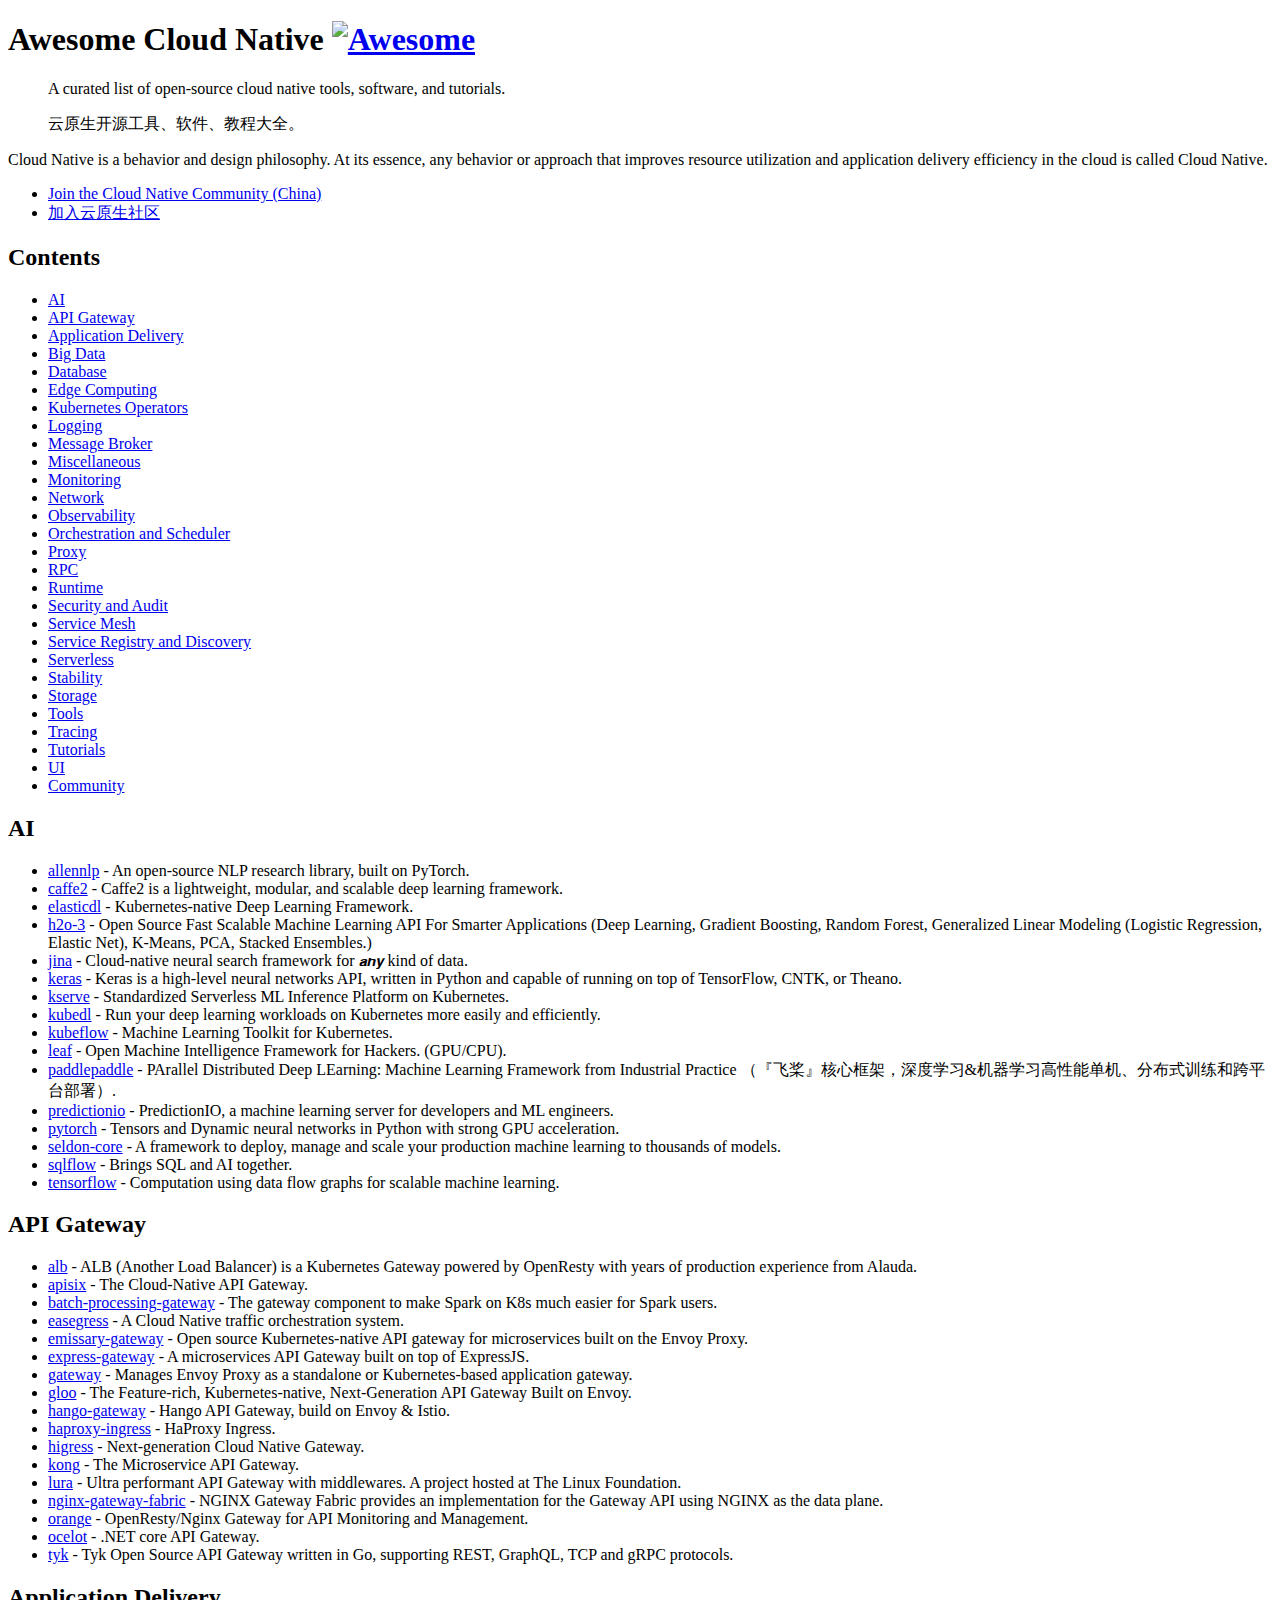
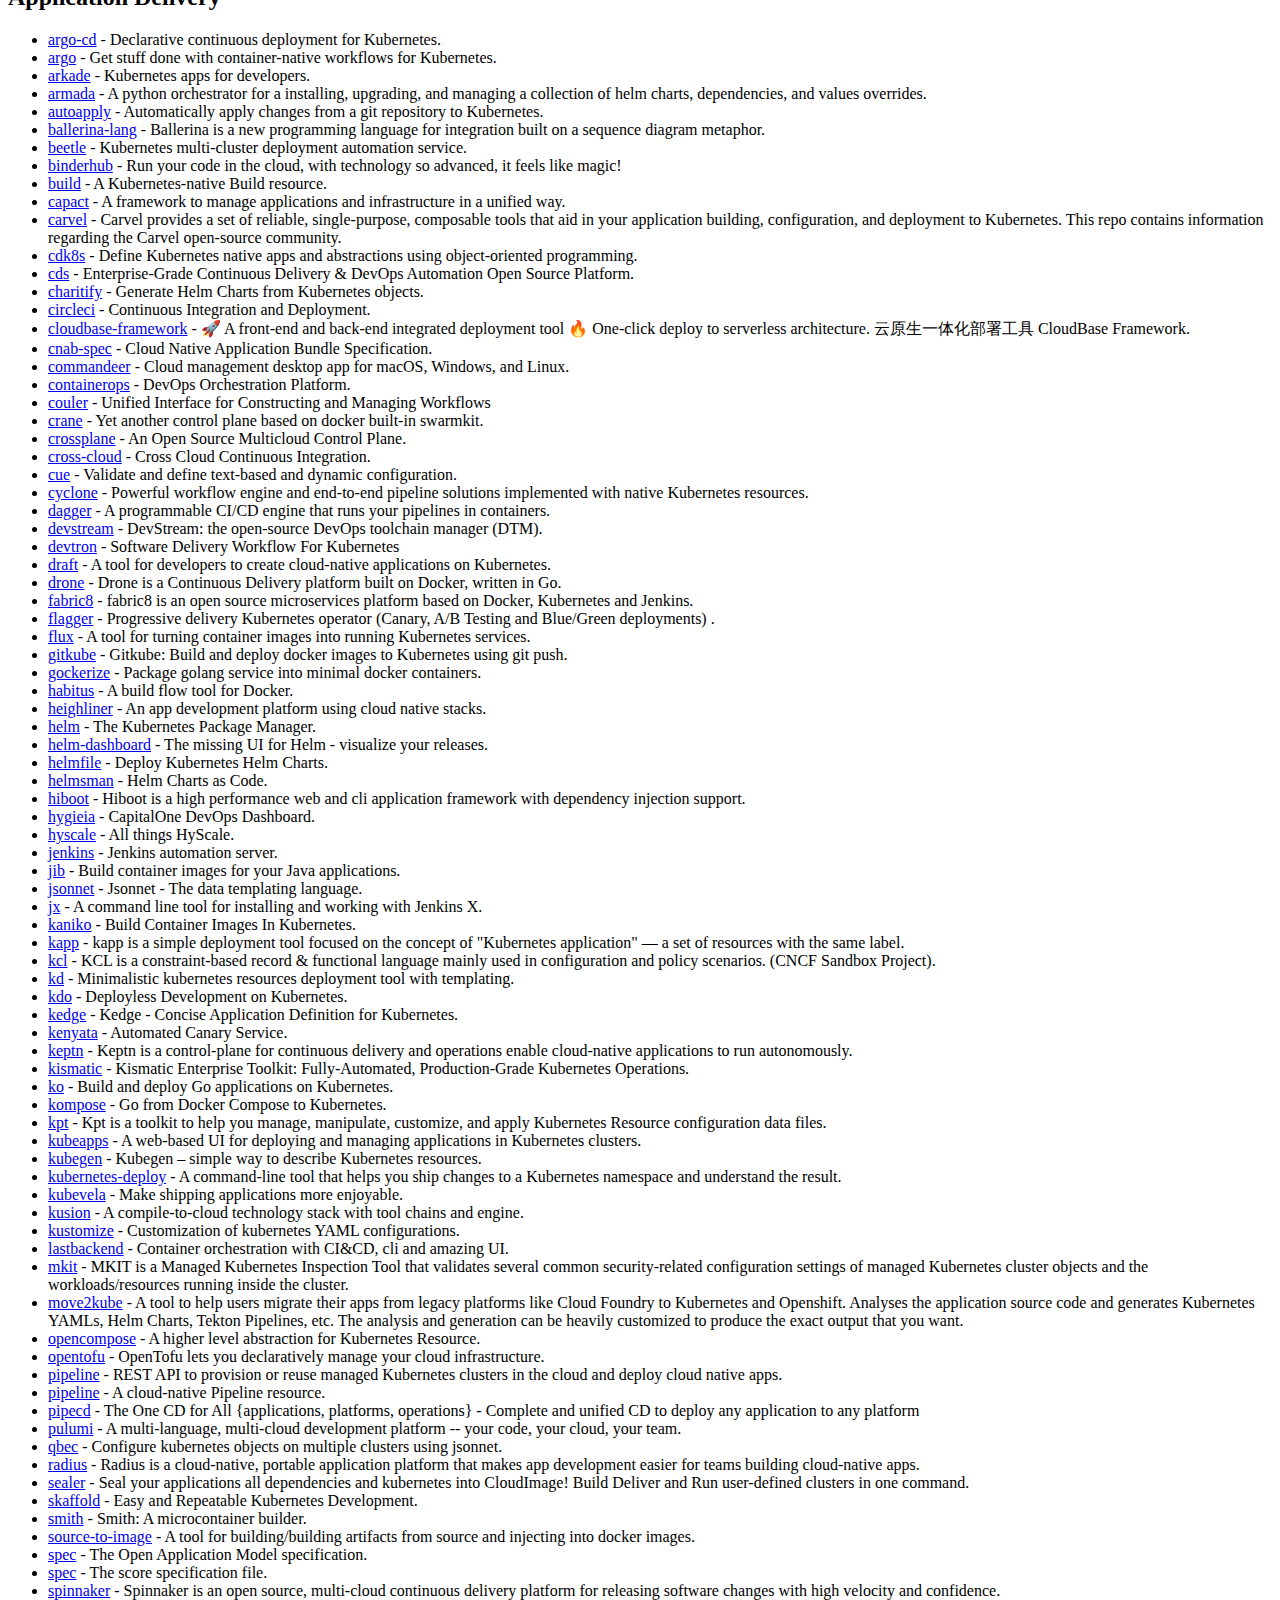
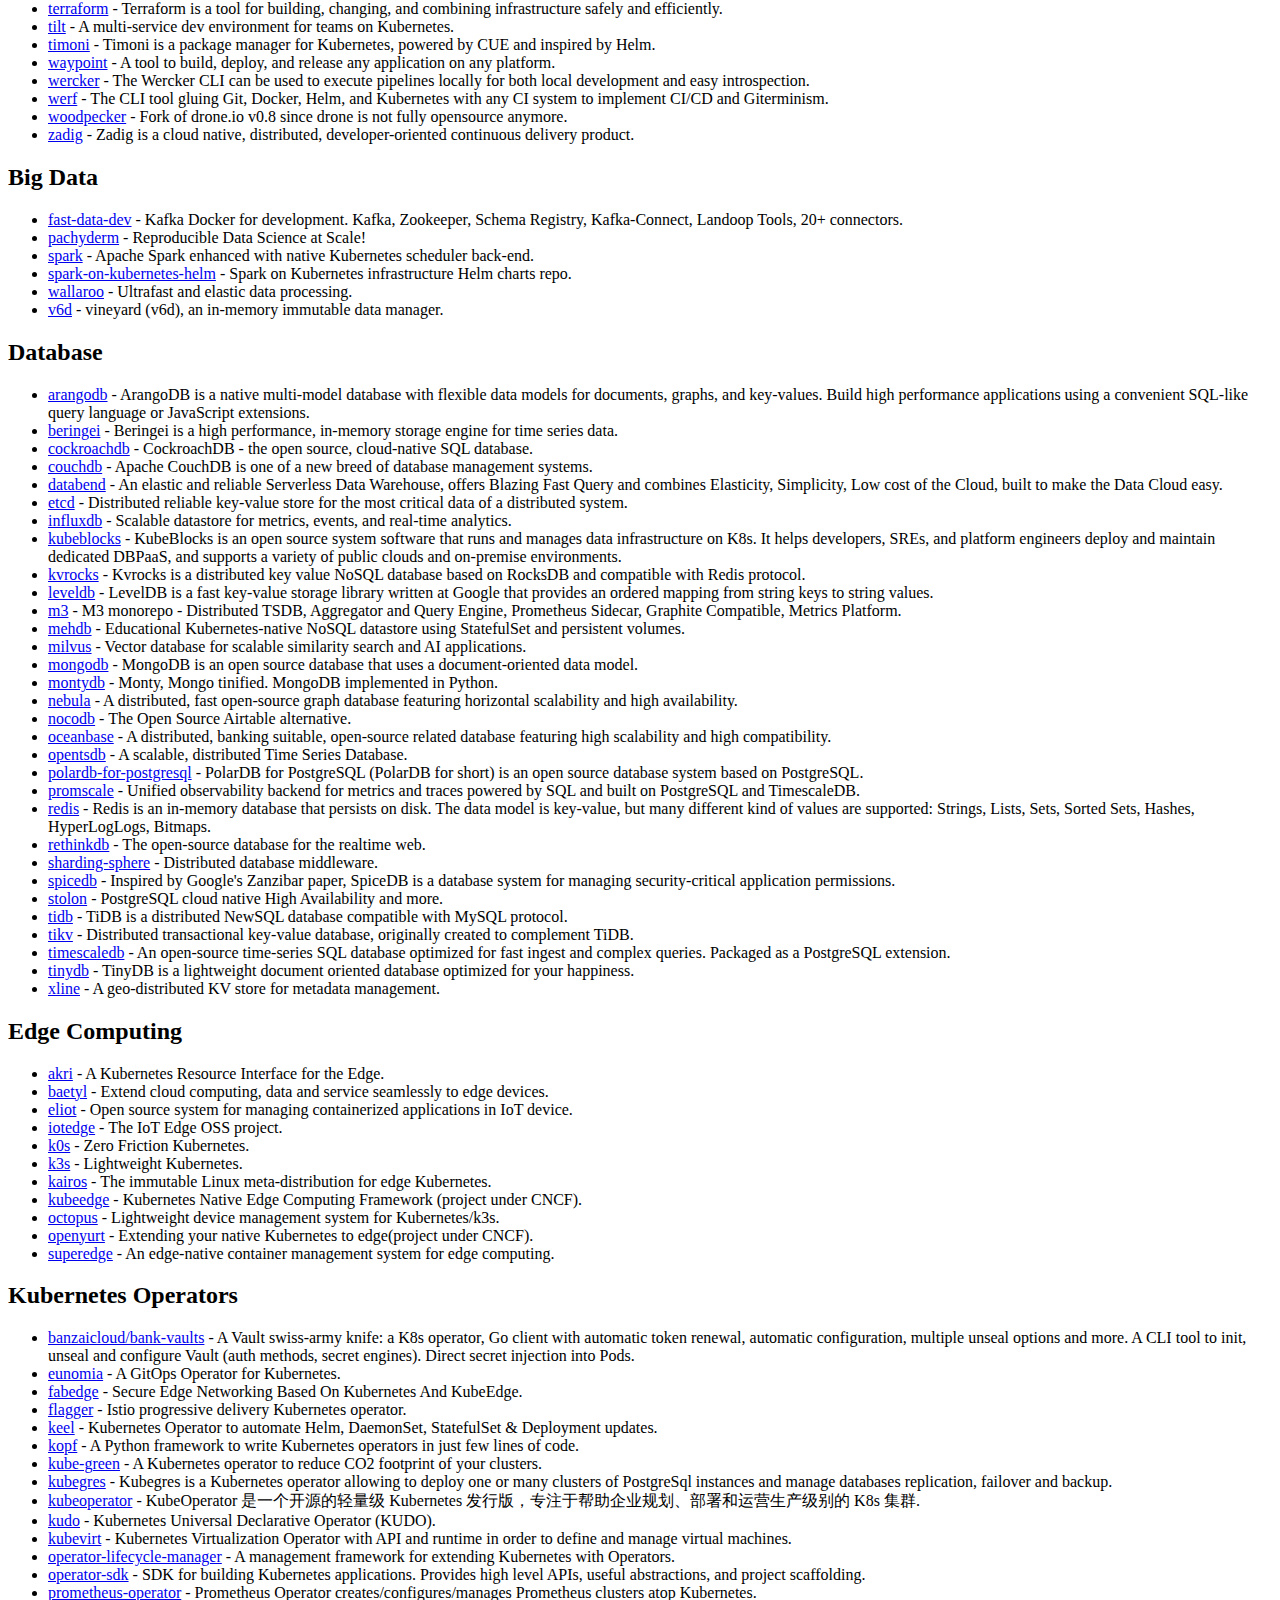
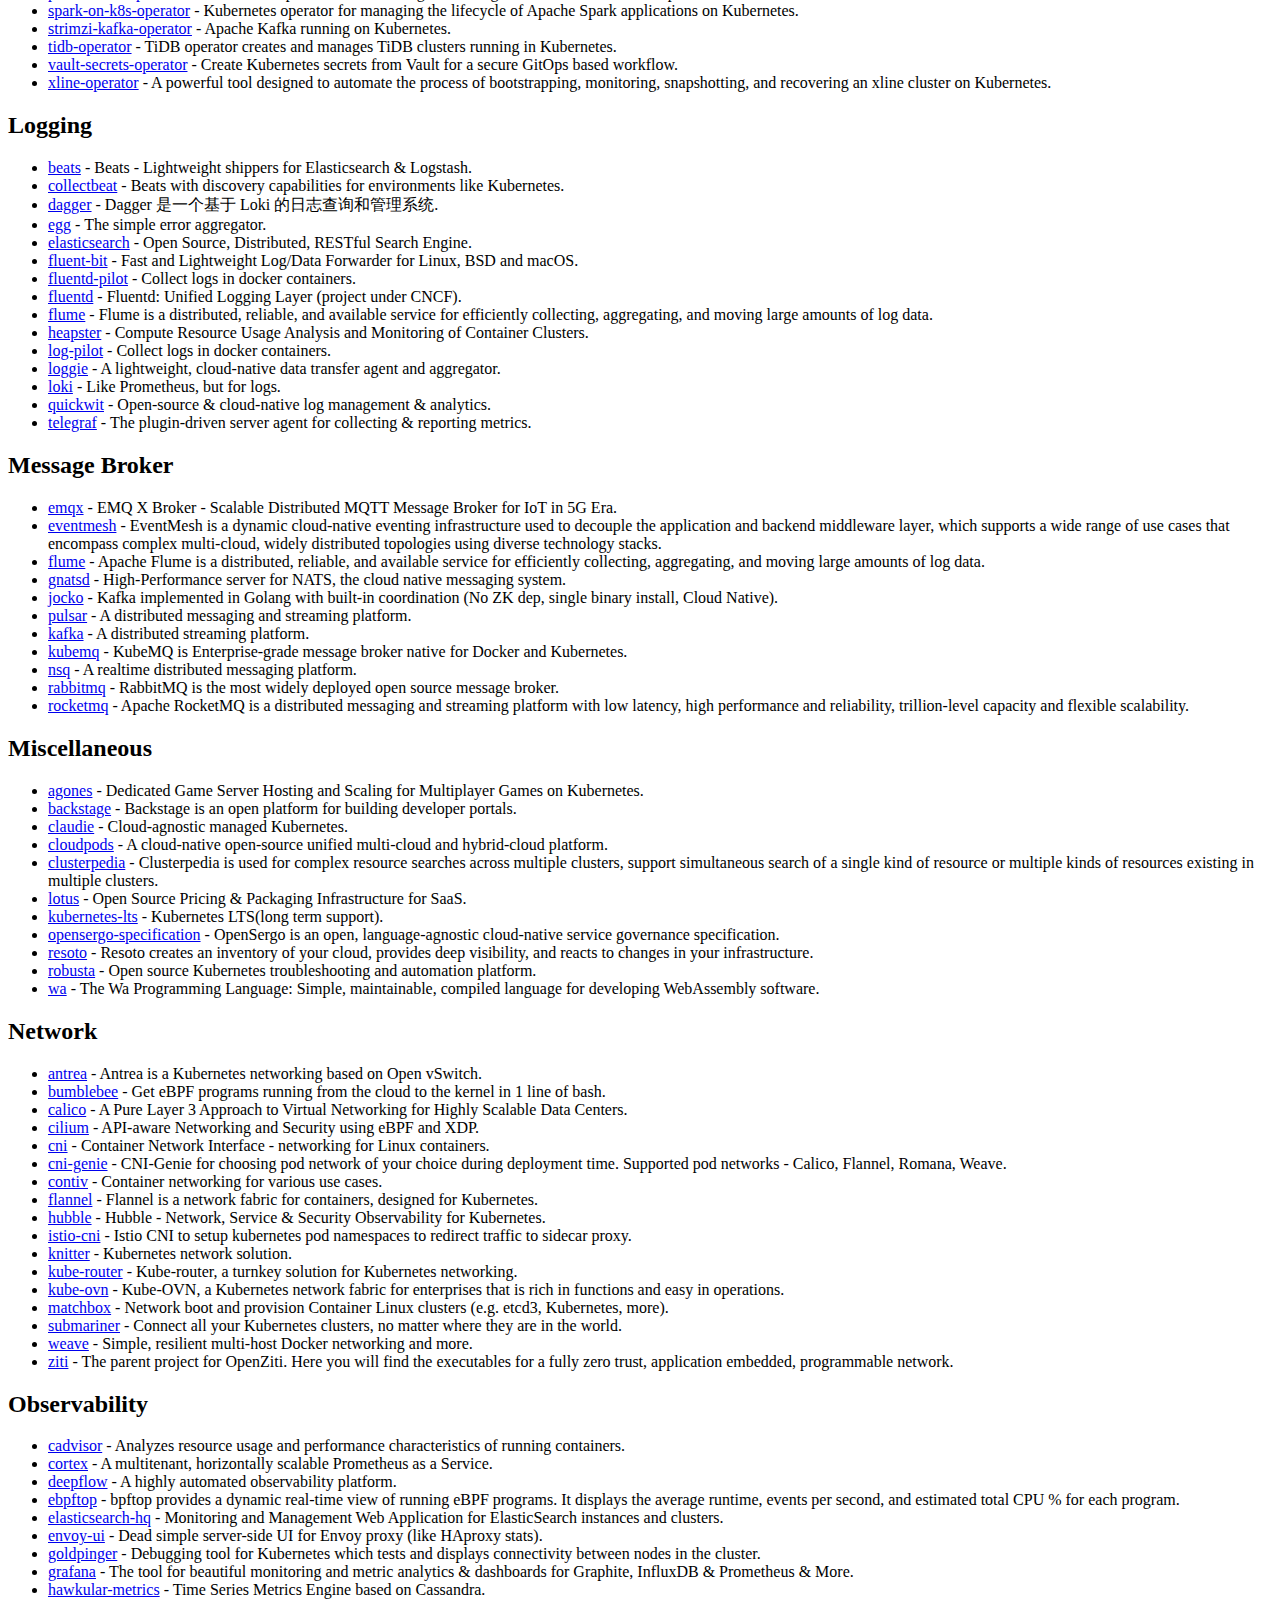
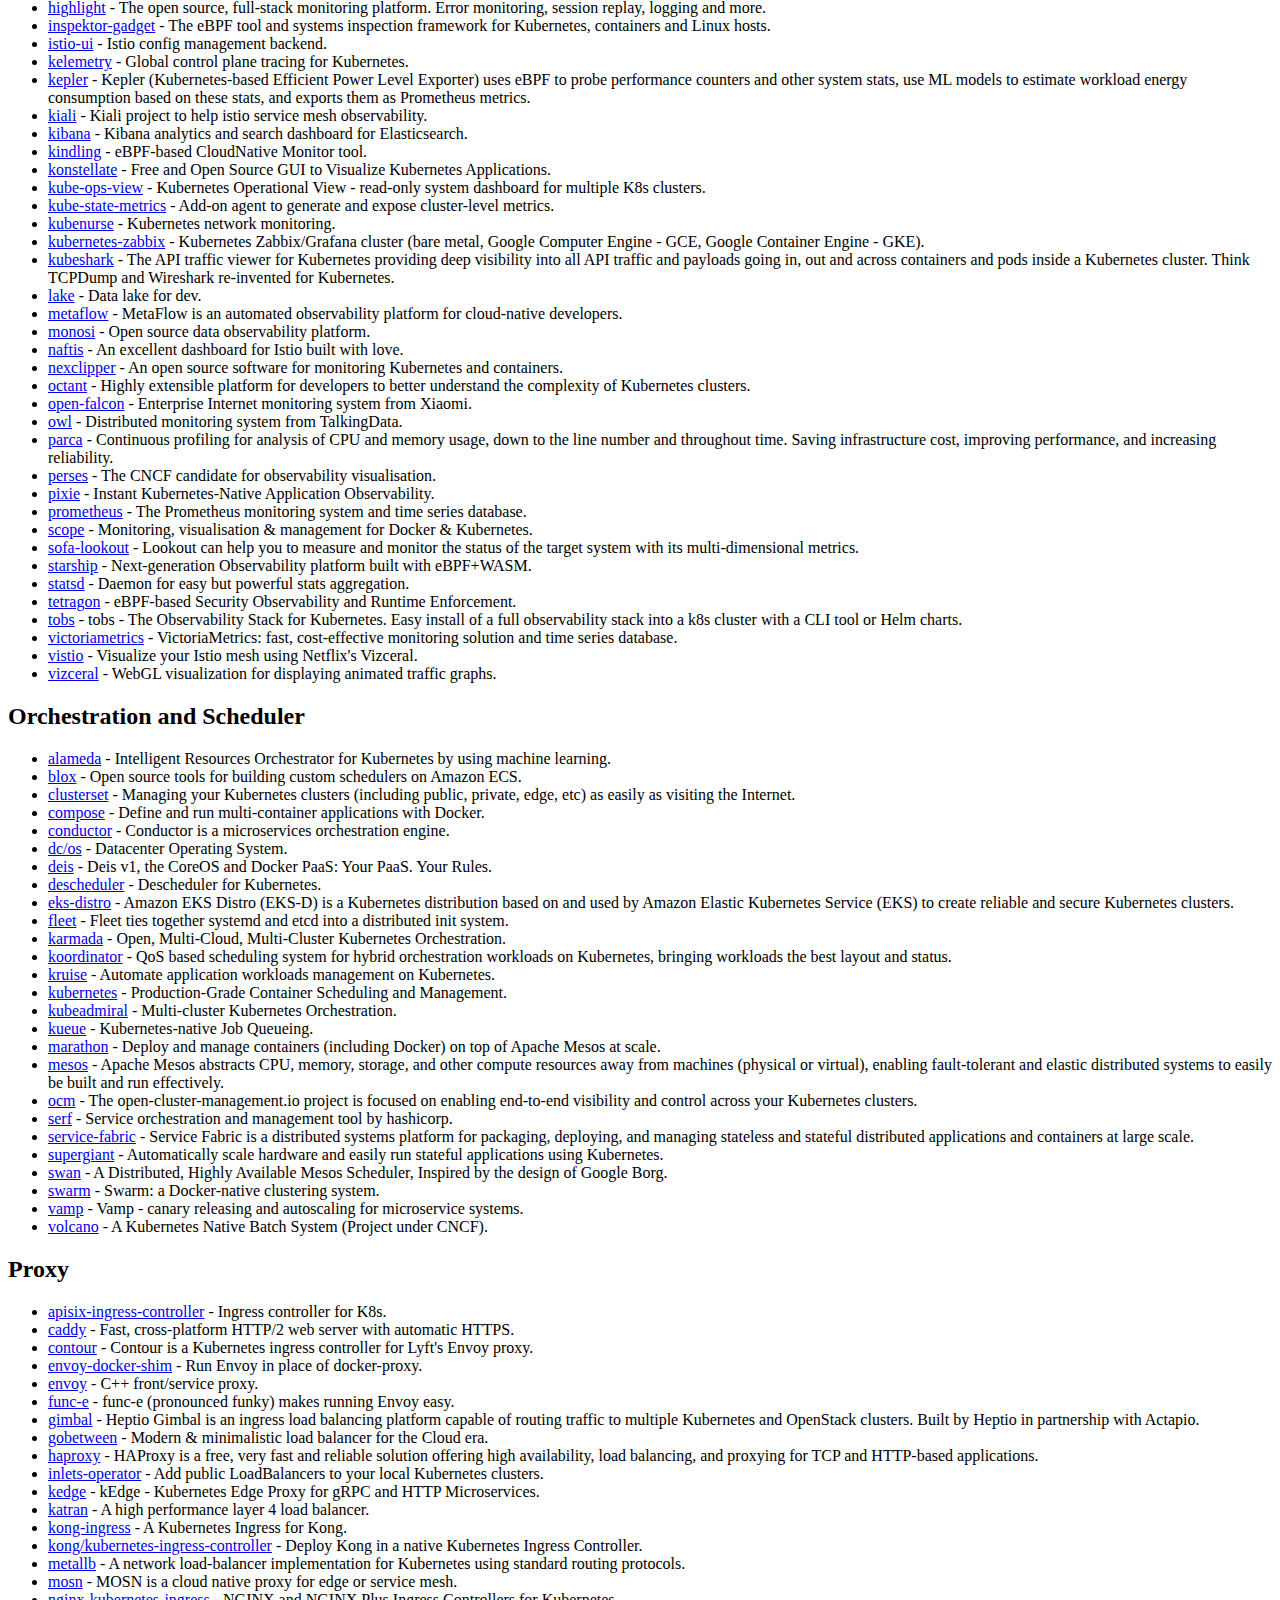
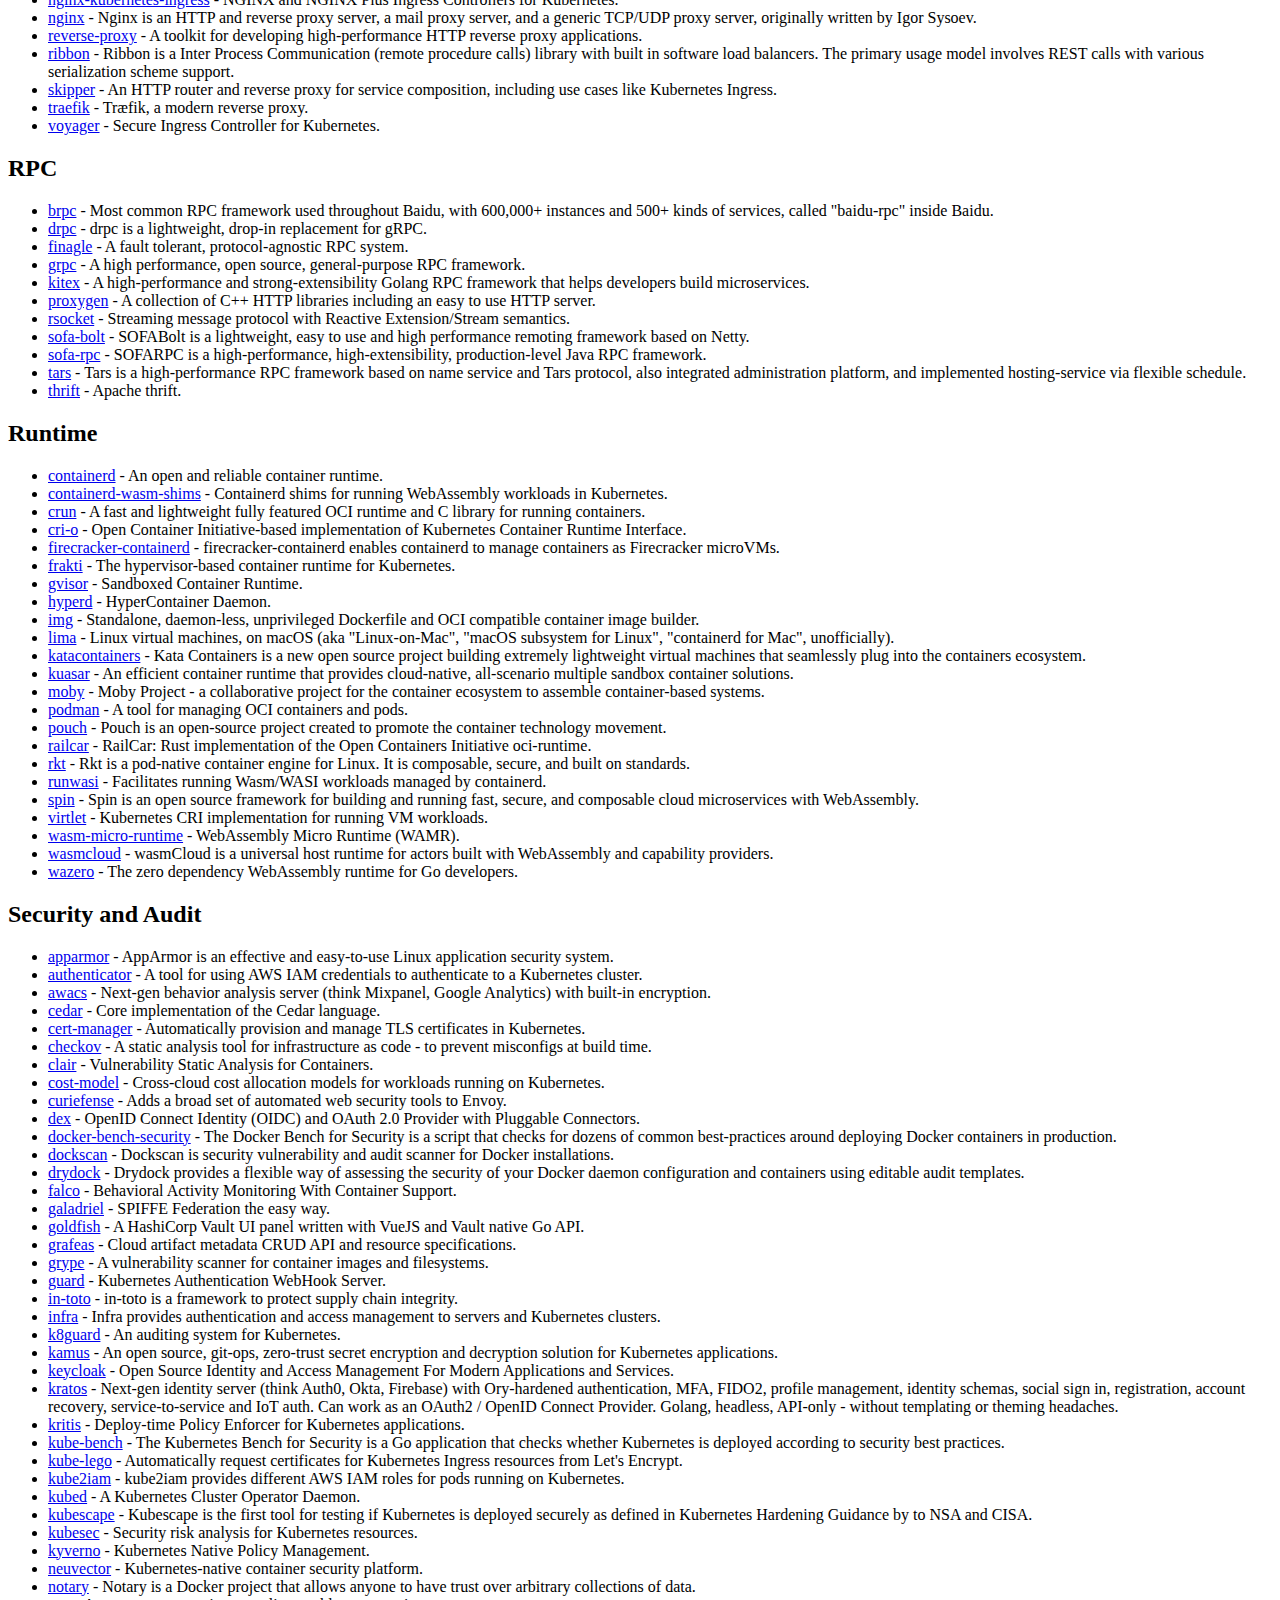
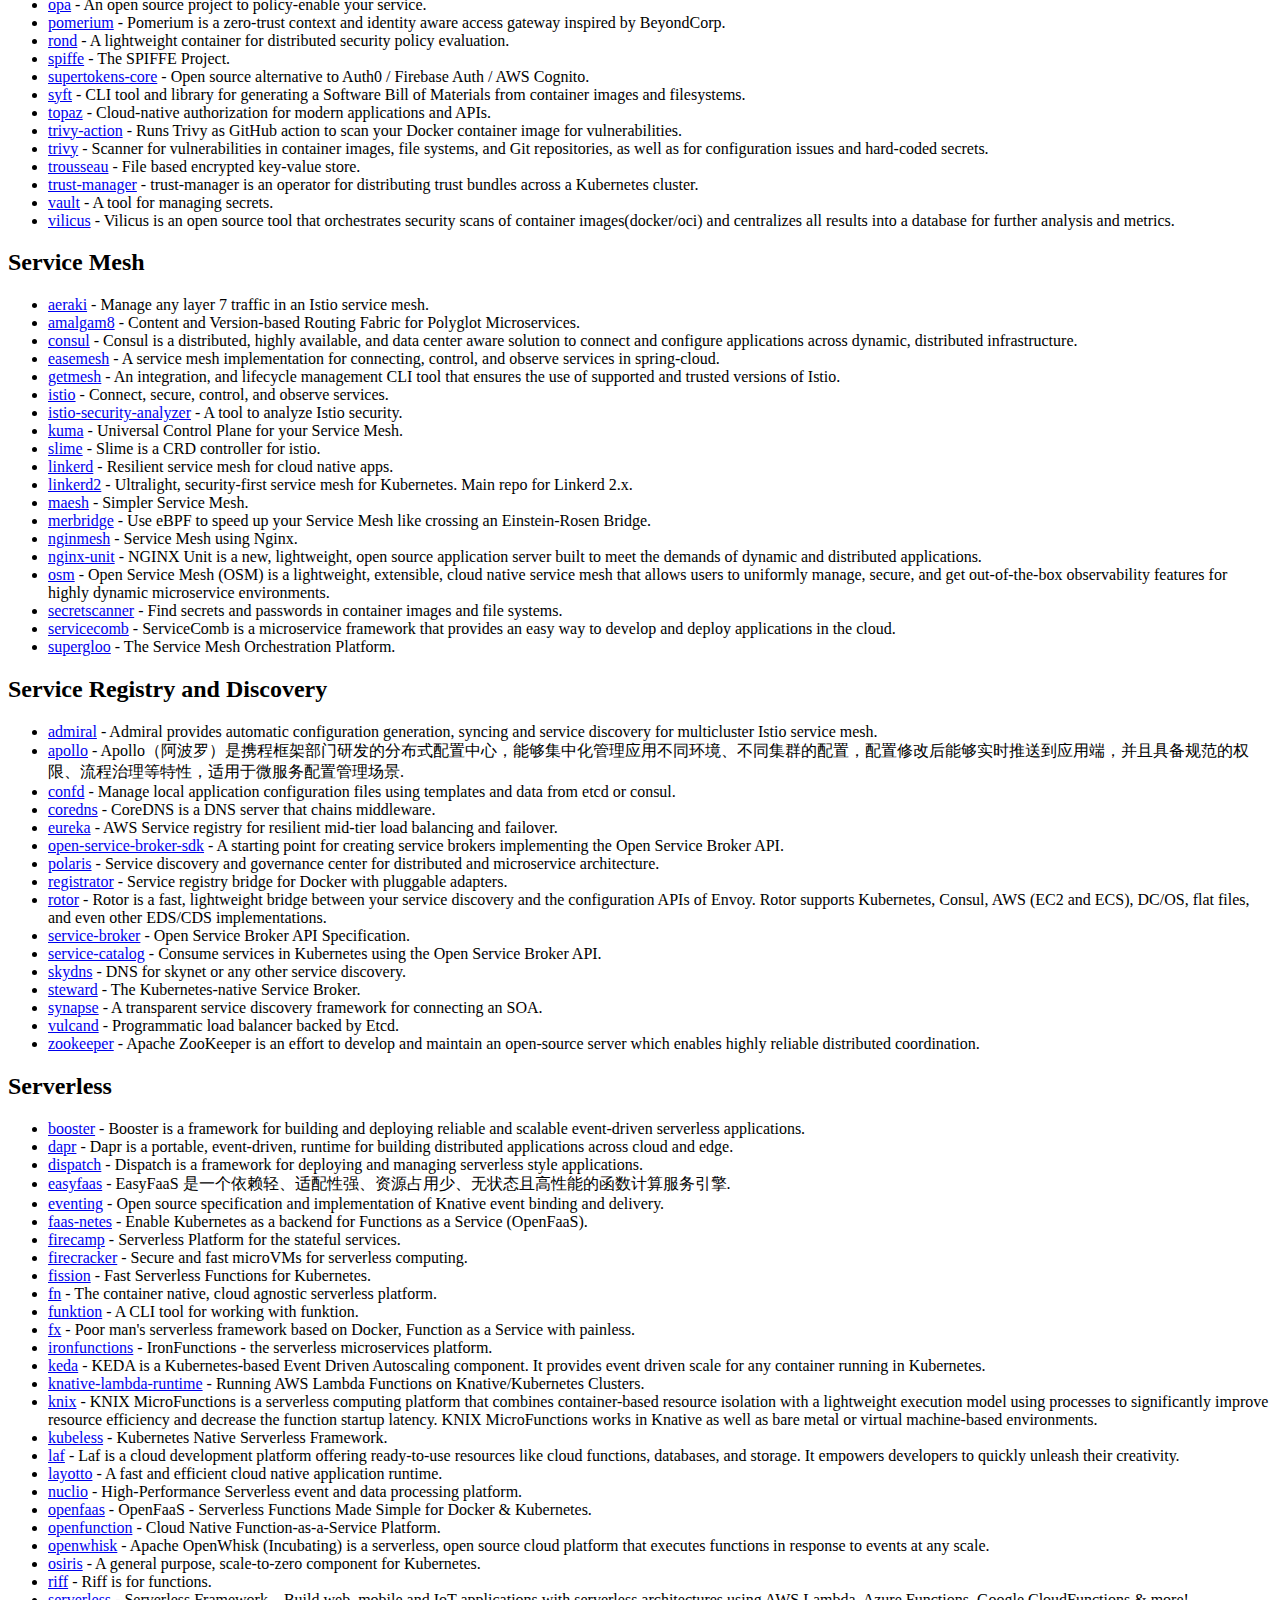
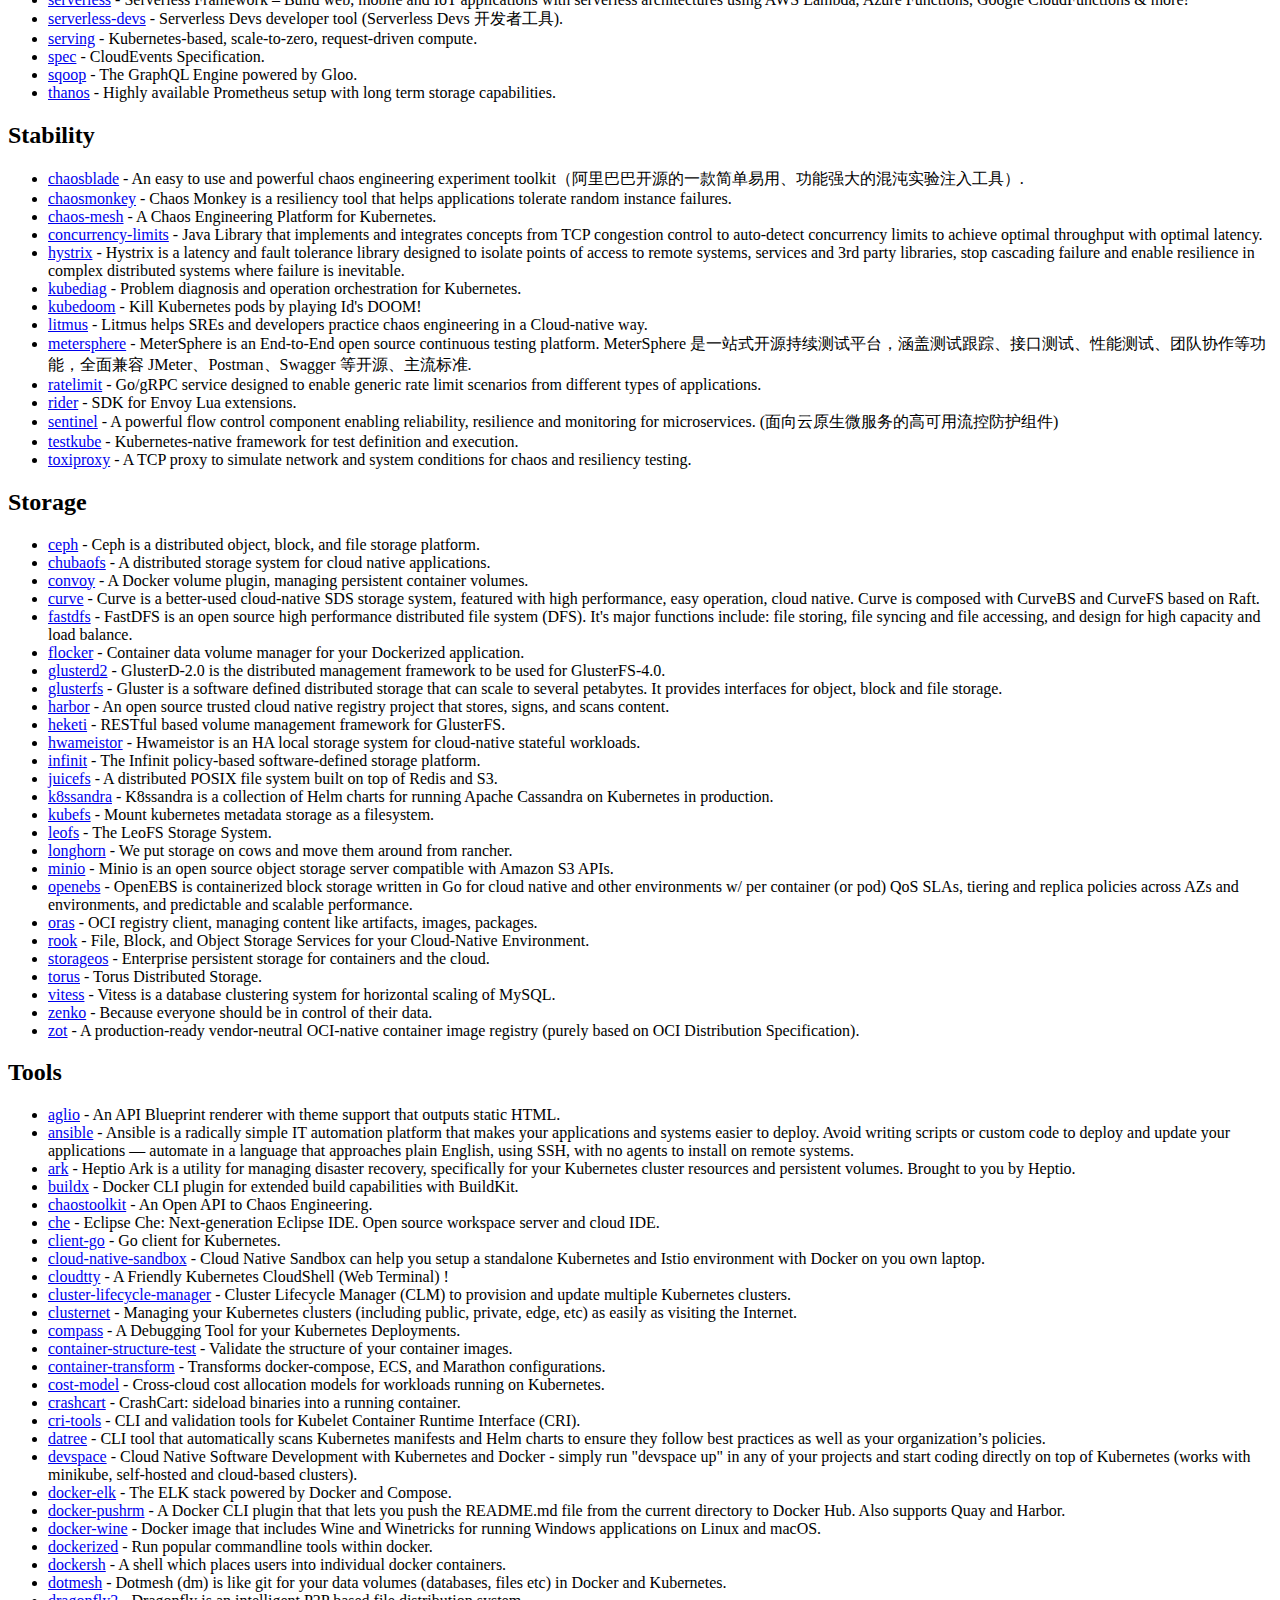
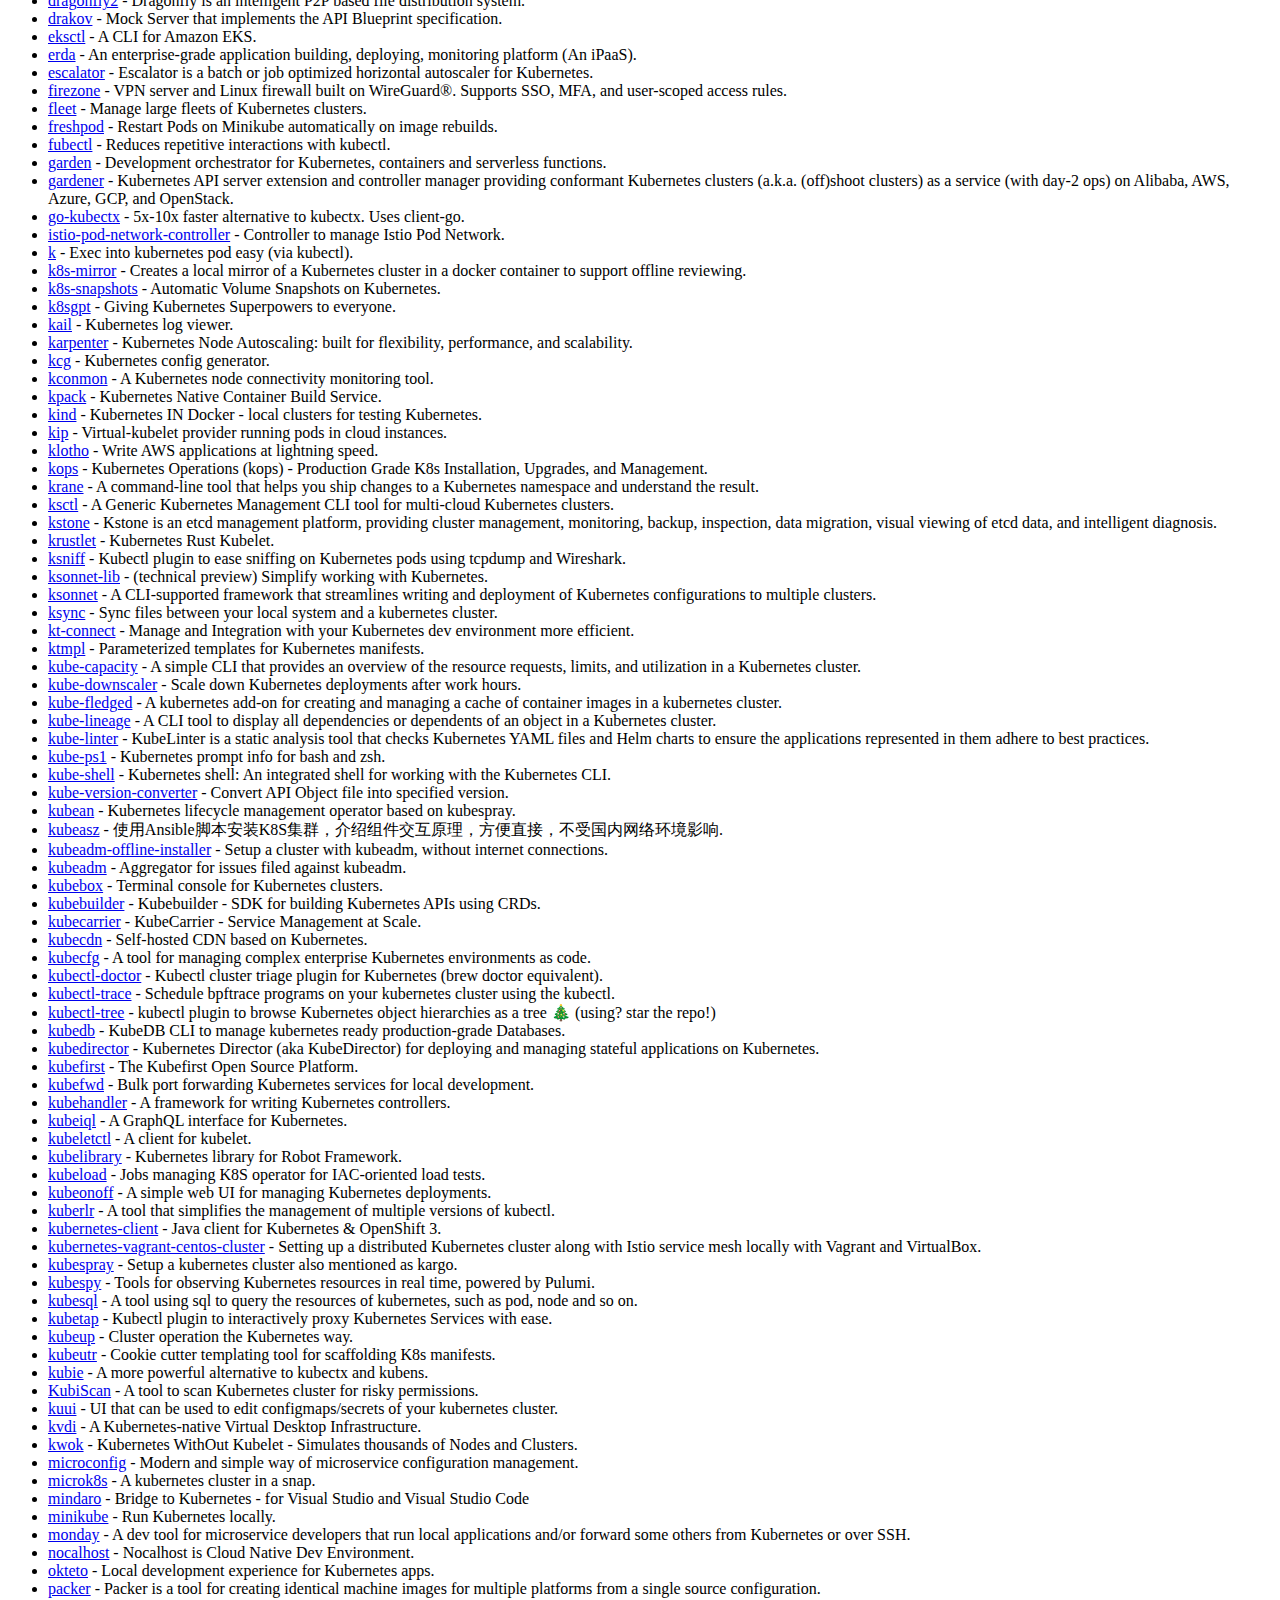
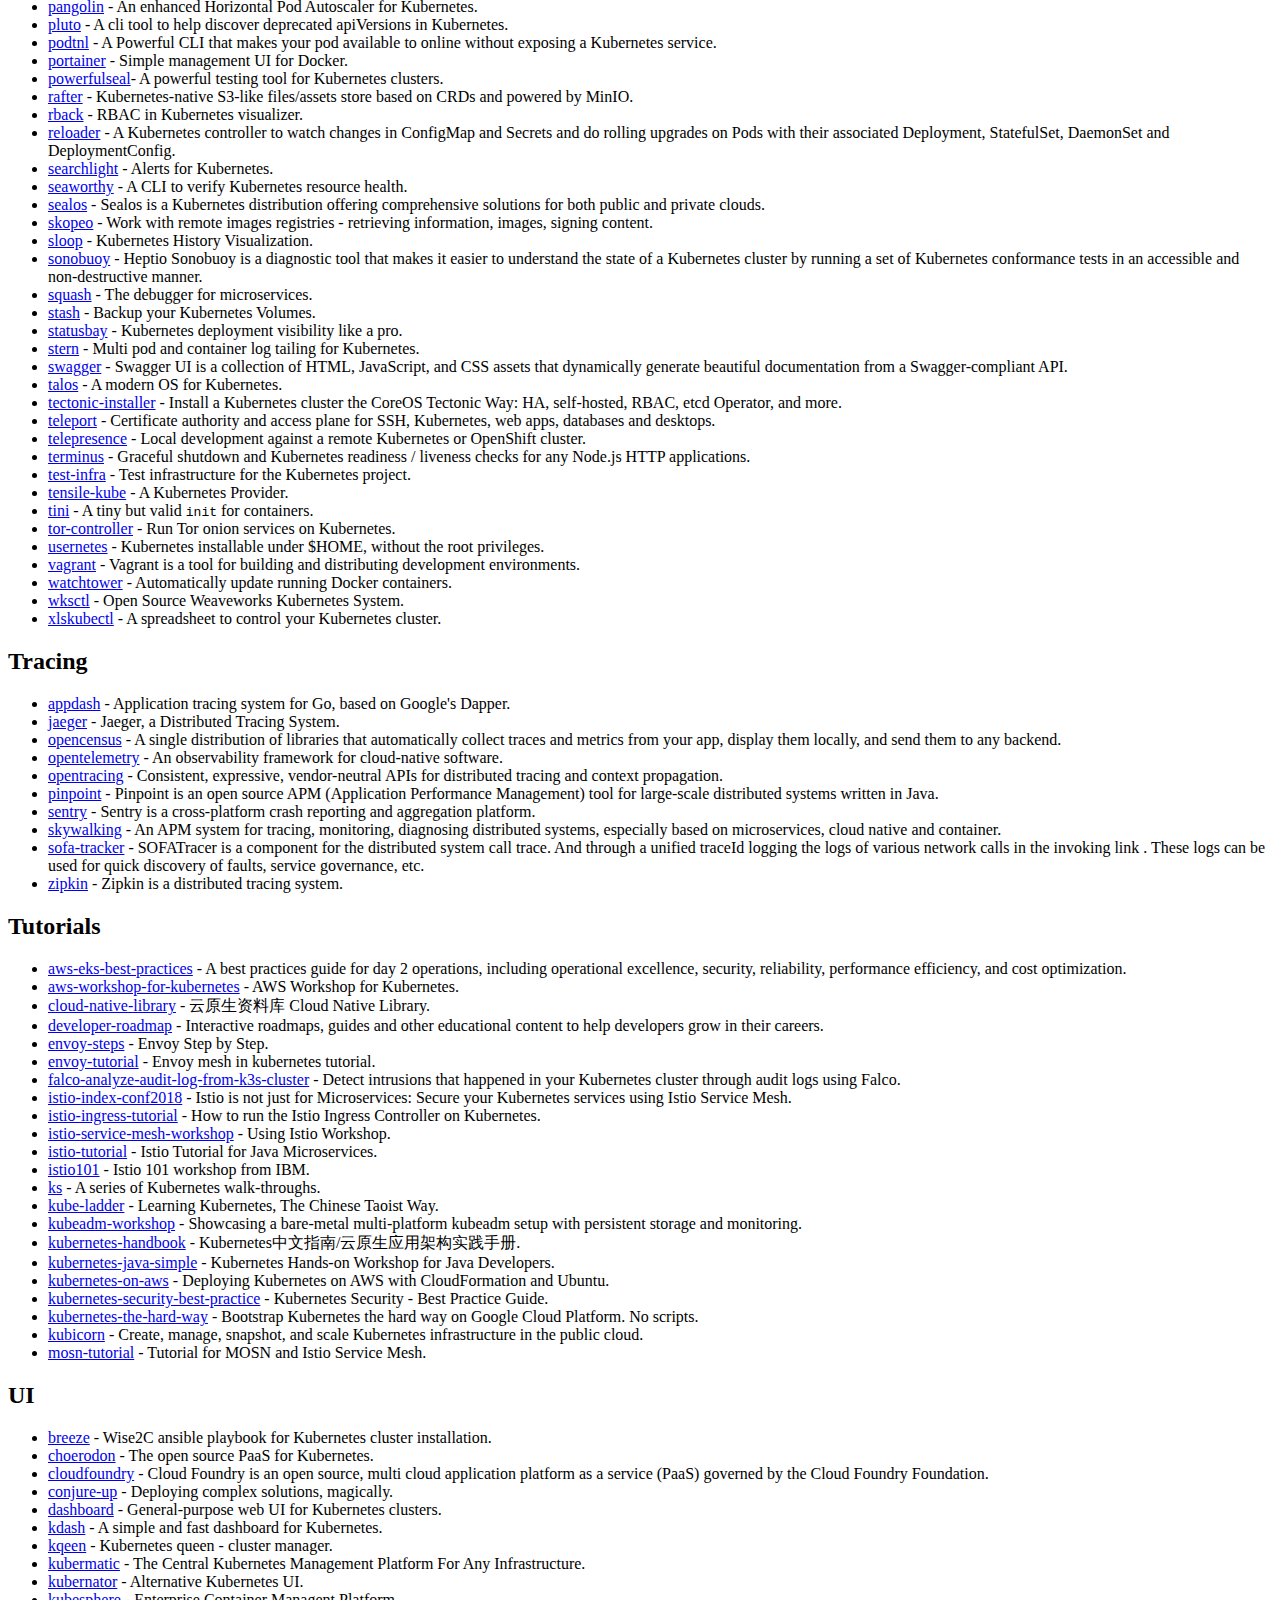
==== tmpl/index.html @ 3e5a0564 "Merge branch 'main' into patch-1" ====
<!DOCTYPE html>
<html>
<head>
	<meta charset="utf-8">
	<meta http-equiv="X-UA-Compatible" content="IE=edge">
	<meta http-equiv="Content-Language" content="en">
	<meta name="viewport" content="width=device-width">
    <link rel="shortcut icon" href="https://jimmysong.io/favicon.png" type="image/x-icon">
    <link rel="icon" href="https://jimmysong.io/favicon.png" type="image/x-icon">
    <meta property="og:image" content="https://jimmysong.io/favicon.png">
	<title>Awesome Cloud Native</title>
	<meta name="description" content="A curated list of open-source cloud native tools, software and tutorials.">
	<meta name="keywords" content="cloud native, open source, tutorials, software">
	<link rel="stylesheet" type="text/css" href="./assets/fonts/firasans.css">
	<link rel="stylesheet" type="text/css" href="./assets/normalize.css">
	<link rel="stylesheet" type="text/css" href="./assets/awesome-go.css">
</head>
<body>
	<div id="content">
		<h1><a name="awesome-cloud-native" class="anchor" href="#awesome-cloud-native" rel="nofollow" aria-hidden="true"><span class="octicon octicon-link"></span></a>Awesome Cloud Native <a href="https://github.com/sindresorhus/awesome" rel="nofollow"><img src="https://awesome.re/badge.svg" alt="Awesome"></a></h1>

<blockquote>
<p>A curated list of open-source cloud native tools, software, and tutorials.</p>

<p>云原生开源工具、软件、教程大全。</p>
</blockquote>

<p>Cloud Native is a behavior and design philosophy. At its essence, any behavior or approach that improves resource utilization and application delivery efficiency in the cloud is called Cloud Native.</p>

<ul>
<li><a href="https://cloudnative.to" rel="nofollow">Join the Cloud Native Community (China)</a></li>
<li><a href="https://cloudnative.to/community/join/" rel="nofollow">加入云原生社区</a></li>
</ul>
<h2><a name="contents" class="anchor" href="#contents" rel="nofollow" aria-hidden="true"><span class="octicon octicon-link"></span></a>
Contents</h2>

<ul>
<li><a href="#ai" rel="nofollow">AI</a></li>
<li><a href="#api-gateway" rel="nofollow">API Gateway</a></li>
<li><a href="#application-delivery" rel="nofollow">Application Delivery</a></li>
<li><a href="#big-data" rel="nofollow">Big Data</a></li>
<li><a href="#database" rel="nofollow">Database</a></li>
<li><a href="#edge-computing" rel="nofollow">Edge Computing</a></li>
<li><a href="#kubernetes-operators" rel="nofollow">Kubernetes Operators</a></li>
<li><a href="#logging" rel="nofollow">Logging</a></li>
<li><a href="#message-broker" rel="nofollow">Message Broker</a></li>
<li><a href="#miscellaneous" rel="nofollow">Miscellaneous</a></li>
<li><a href="#monitoring" rel="nofollow">Monitoring</a></li>
<li><a href="#network" rel="nofollow">Network</a></li>
<li><a href="#observability" rel="nofollow">Observability</a></li>
<li><a href="#orchestration-and-scheduler" rel="nofollow">Orchestration and Scheduler</a></li>
<li><a href="#proxy" rel="nofollow">Proxy</a></li>
<li><a href="#rpc" rel="nofollow">RPC</a></li>
<li><a href="#runtime" rel="nofollow">Runtime</a></li>
<li><a href="#security-and-audit" rel="nofollow">Security and Audit</a></li>
<li><a href="#service-mesh" rel="nofollow">Service Mesh</a></li>
<li><a href="#service-registry-and-discovery" rel="nofollow">Service Registry and Discovery</a></li>
<li><a href="#serverless" rel="nofollow">Serverless</a></li>
<li><a href="#stability" rel="nofollow">Stability</a></li>
<li><a href="#storage" rel="nofollow">Storage</a></li>
<li><a href="#tools" rel="nofollow">Tools</a></li>
<li><a href="#tracing" rel="nofollow">Tracing</a></li>
<li><a href="#tutorials" rel="nofollow">Tutorials</a></li>
<li><a href="#ui" rel="nofollow">UI</a></li>
<li><a href="#community" rel="nofollow">Community</a></li>
</ul>
<h2><a name="ai" class="anchor" href="#ai" rel="nofollow" aria-hidden="true"><span class="octicon octicon-link"></span></a>
AI</h2>

<ul>
<li><a href="https://github.com/allenai/allennlp" rel="nofollow">allennlp</a> - An open-source NLP research library, built on PyTorch.</li>
<li><a href="https://github.com/facebookarchive/caffe2" rel="nofollow">caffe2</a> - Caffe2 is a lightweight, modular, and scalable deep learning framework.</li>
<li><a href="https://github.com/sql-machine-learning/elasticdl" rel="nofollow">elasticdl</a> - Kubernetes-native Deep Learning Framework.</li>
<li><a href="https://github.com/h2oai/h2o-3" rel="nofollow">h2o-3</a> - Open Source Fast Scalable Machine Learning API For Smarter Applications (Deep Learning, Gradient Boosting, Random Forest, Generalized Linear Modeling (Logistic Regression, Elastic Net), K-Means, PCA, Stacked Ensembles.)</li>
<li><a href="https://github.com/jina-ai/jina" rel="nofollow">jina</a> - Cloud-native neural search framework for 𝙖𝙣𝙮 kind of data.</li>
<li><a href="https://github.com/keras-team/keras" rel="nofollow">keras</a> - Keras is a high-level neural networks API, written in Python and capable of running on top of TensorFlow, CNTK, or Theano.</li>
<li><a href="https://github.com/kserve/kserve" rel="nofollow">kserve</a> - Standardized Serverless ML Inference Platform on Kubernetes.</li>
<li><a href="https://github.com/kubedl-io/kubedl" rel="nofollow">kubedl</a> - Run your deep learning workloads on Kubernetes more easily and efficiently.</li>
<li><a href="https://github.com/kubeflow/kubeflow" rel="nofollow">kubeflow</a> - Machine Learning Toolkit for Kubernetes.</li>
<li><a href="https://github.com/autumnai/leaf" rel="nofollow">leaf</a> - Open Machine Intelligence Framework for Hackers. (GPU/CPU).</li>
<li><a href="https://github.com/PaddlePaddle/Paddle" rel="nofollow">paddlepaddle</a> - PArallel Distributed Deep LEarning: Machine Learning Framework from Industrial Practice （『飞桨』核心框架，深度学习&amp;机器学习高性能单机、分布式训练和跨平台部署）.</li>
<li><a href="https://github.com/apache/predictionio" rel="nofollow">predictionio</a> - PredictionIO, a machine learning server for developers and ML engineers.</li>
<li><a href="https://github.com/pytorch/pytorch" rel="nofollow">pytorch</a> - Tensors and Dynamic neural networks in Python with strong GPU acceleration.</li>
<li><a href="https://github.com/SeldonIO/seldon-core" rel="nofollow">seldon-core</a> - A framework to deploy, manage and scale your production machine learning to thousands of models.</li>
<li><a href="https://github.com/sql-machine-learning/sqlflow" rel="nofollow">sqlflow</a> - Brings SQL and AI together.</li>
<li><a href="https://github.com/tensorflow/tensorflow" rel="nofollow">tensorflow</a> - Computation using data flow graphs for scalable machine learning.</li>
</ul>
<h2><a name="api-gateway" class="anchor" href="#api-gateway" rel="nofollow" aria-hidden="true"><span class="octicon octicon-link"></span></a>
API Gateway</h2>

<ul>
<li><a href="https://github.com/alauda/alb" rel="nofollow">alb</a> - ALB (Another Load Balancer) is a Kubernetes Gateway powered by OpenResty with years of production experience from Alauda.</li>
<li><a href="https://github.com/apache/apisix" rel="nofollow">apisix</a> - The Cloud-Native API Gateway.</li>
<li><a href="https://github.com/apple/batch-processing-gateway" rel="nofollow">batch-processing-gateway</a> - The gateway component to make Spark on K8s much easier for Spark users.</li>
<li><a href="https://github.com/megaease/easegress" rel="nofollow">easegress</a> - A Cloud Native traffic orchestration system.</li>
<li><a href="https://github.com/emissary-ingress/emissary" rel="nofollow">emissary-gateway</a> - Open source Kubernetes-native API gateway for microservices built on the Envoy Proxy.</li>
<li><a href="https://github.com/ExpressGateway/express-gateway" rel="nofollow">express-gateway</a> - A microservices API Gateway built on top of ExpressJS.</li>
<li><a href="https://github.com/envoyproxy/gateway" rel="nofollow">gateway</a> - Manages Envoy Proxy as a standalone or Kubernetes-based application gateway.</li>
<li><a href="https://github.com/solo-io/gloo" rel="nofollow">gloo</a> - The Feature-rich, Kubernetes-native, Next-Generation API Gateway Built on Envoy.</li>
<li><a href="https://github.com/hango-io/hango-gateway" rel="nofollow">hango-gateway</a> - Hango API Gateway, build on Envoy &amp; Istio.</li>
<li><a href="https://github.com/jcmoraisjr/haproxy-ingress" rel="nofollow">haproxy-ingress</a> - HaProxy Ingress.</li>
<li><a href="https://github.com/alibaba/higress" rel="nofollow">higress</a> - Next-generation Cloud Native Gateway.</li>
<li><a href="https://github.com/Kong/kong" rel="nofollow">kong</a> - The Microservice API Gateway.</li>
<li><a href="https://github.com/luraproject/lura" rel="nofollow">lura</a> - Ultra performant API Gateway with middlewares. A project hosted at The Linux Foundation.</li>
<li><a href="https://github.com/nginxinc/nginx-gateway-fabric" rel="nofollow">nginx-gateway-fabric</a> - NGINX Gateway Fabric provides an implementation for the Gateway API using NGINX as the data plane.</li>
<li><a href="https://github.com/orlabs/orange" rel="nofollow">orange</a> - OpenResty/Nginx Gateway for API Monitoring and Management.</li>
<li><a href="https://github.com/ThreeMammals/Ocelot" rel="nofollow">ocelot</a> - .NET core API Gateway.</li>
<li><a href="https://github.com/TykTechnologies/tyk" rel="nofollow">tyk</a> - Tyk Open Source API Gateway written in Go, supporting REST, GraphQL, TCP and gRPC protocols.</li>
</ul>
<h2><a name="application-delivery" class="anchor" href="#application-delivery" rel="nofollow" aria-hidden="true"><span class="octicon octicon-link"></span></a>
Application Delivery</h2>

<ul>
<li><a href="https://github.com/argoproj/argo-cd/" rel="nofollow">argo-cd</a> - Declarative continuous deployment for Kubernetes.</li>
<li><a href="https://github.com/argoproj/argo" rel="nofollow">argo</a> - Get stuff done with container-native workflows for Kubernetes.</li>
<li><a href="https://github.com/alexellis/arkade" rel="nofollow">arkade</a> - Kubernetes apps for developers.</li>
<li><a href="https://github.com/att-comdev/armada" rel="nofollow">armada</a> - A python orchestrator for a installing, upgrading, and managing a collection of helm charts, dependencies, and values overrides.</li>
<li><a href="https://github.com/autoapply/autoapply" rel="nofollow">autoapply</a> - Automatically apply changes from a git repository to Kubernetes.</li>
<li><a href="https://github.com/ballerina-platform/ballerina-lang" rel="nofollow">ballerina-lang</a> - Ballerina is a new programming language for integration built on a sequence diagram metaphor.</li>
<li><a href="https://github.com/Clivern/Beetle" rel="nofollow">beetle</a> - Kubernetes multi-cluster deployment automation service.</li>
<li><a href="https://github.com/jupyterhub/binderhub" rel="nofollow">binderhub</a> - Run your code in the cloud, with technology so advanced, it feels like magic!</li>
<li><a href="https://github.com/knative/build" rel="nofollow">build</a> - A Kubernetes-native Build resource.</li>
<li><a href="https://github.com/capactio/capact" rel="nofollow">capact</a> - A framework to manage applications and infrastructure in a unified way.</li>
<li><a href="https://github.com/carvel-dev/carvel" rel="nofollow">carvel</a> - Carvel provides a set of reliable, single-purpose, composable tools that aid in your application building, configuration, and deployment to Kubernetes. This repo contains information regarding the Carvel open-source community.</li>
<li><a href="https://github.com/awslabs/cdk8s" rel="nofollow">cdk8s</a> - Define Kubernetes native apps and abstractions using object-oriented programming.</li>
<li><a href="https://github.com/ovh/cds" rel="nofollow">cds</a> - Enterprise-Grade Continuous Delivery &amp; DevOps Automation Open Source Platform.</li>
<li><a href="https://github.com/kubepack/chartify" rel="nofollow">charitify</a> - Generate Helm Charts from Kubernetes objects.</li>
<li><a href="https://github.com/circleci" rel="nofollow">circleci</a> - Continuous Integration and Deployment.</li>
<li><a href="https://github.com/Tencent/cloudbase-framework" rel="nofollow">cloudbase-framework</a> - 🚀 A front-end and back-end integrated deployment tool 🔥 One-click deploy to serverless architecture. 云原生一体化部署工具 CloudBase Framework.</li>
<li><a href="https://github.com/cnabio/cnab-spec" rel="nofollow">cnab-spec</a> - Cloud Native Application Bundle Specification.</li>
<li><a href="https://github.com/commandeer/open" rel="nofollow">commandeer</a> - Cloud management desktop app for macOS, Windows, and Linux.</li>
<li><a href="https://github.com/Huawei/containerops" rel="nofollow">containerops</a> - DevOps Orchestration Platform.</li>
<li><a href="https://github.com/couler-proj/couler" rel="nofollow">couler</a> - Unified Interface for Constructing and Managing Workflows</li>
<li><a href="https://github.com/Dataman-Cloud/crane" rel="nofollow">crane</a> - Yet another control plane based on docker built-in swarmkit.</li>
<li><a href="https://github.com/crossplane/crossplane" rel="nofollow">crossplane</a> - An Open Source Multicloud Control Plane.</li>
<li><a href="https://github.com/crosscloudci/cross-cloud" rel="nofollow">cross-cloud</a> - Cross Cloud Continuous Integration.</li>
<li><a href="https://github.com/cuelang/cue" rel="nofollow">cue</a> - Validate and define text-based and dynamic configuration.</li>
<li><a href="https://github.com/caicloud/cyclone" rel="nofollow">cyclone</a> - Powerful workflow engine and end-to-end pipeline solutions implemented with native Kubernetes resources.</li>
<li><a href="https://github.com/dagger/dagger" rel="nofollow">dagger</a> - A programmable CI/CD engine that runs your pipelines in containers.</li>
<li><a href="https://github.com/devstream-io/devstream" rel="nofollow">devstream</a> - DevStream: the open-source DevOps toolchain manager (DTM).</li>
<li><a href="https://github.com/devtron-labs/devtron" rel="nofollow">devtron</a> - Software Delivery Workflow For Kubernetes</li>
<li><a href="https://github.com/azure/draft" rel="nofollow">draft</a> - A tool for developers to create cloud-native applications on Kubernetes.</li>
<li><a href="https://github.com/drone/drone" rel="nofollow">drone</a> - Drone is a Continuous Delivery platform built on Docker, written in Go.</li>
<li><a href="https://github.com/fabric8io/fabric8" rel="nofollow">fabric8</a> - fabric8 is an open source microservices platform based on Docker, Kubernetes and Jenkins.</li>
<li><a href="https://github.com/weaveworks/flagger" rel="nofollow">flagger</a> - Progressive delivery Kubernetes operator (Canary, A/B Testing and Blue/Green deployments) .</li>
<li><a href="https://github.com/fluxcd/flux" rel="nofollow">flux</a> - A tool for turning container images into running Kubernetes services.</li>
<li><a href="https://github.com/hasura/gitkube" rel="nofollow">gitkube</a> - Gitkube: Build and deploy docker images to Kubernetes using git push.</li>
<li><a href="https://github.com/redbooth/gockerize" rel="nofollow">gockerize</a> - Package golang service into minimal docker containers.</li>
<li><a href="https://github.com/cloud66-oss/habitus" rel="nofollow">habitus</a> - A build flow tool for Docker.</li>
<li><a href="https://github.com/h8r-dev/heighliner" rel="nofollow">heighliner</a> - An app development platform using cloud native stacks.</li>
<li><a href="https://github.com/helm/helm" rel="nofollow">helm</a> - The Kubernetes Package Manager.</li>
<li><a href="https://github.com/komodorio/helm-dashboard" rel="nofollow">helm-dashboard</a> - The missing UI for Helm - visualize your releases.</li>
<li><a href="https://github.com/roboll/helmfile" rel="nofollow">helmfile</a> - Deploy Kubernetes Helm Charts.</li>
<li><a href="https://github.com/Praqma/helmsman" rel="nofollow">helmsman</a> - Helm Charts as Code.</li>
<li><a href="https://github.com/hidevopsio/hiboot" rel="nofollow">hiboot</a> - Hiboot is a high performance web and cli application framework with dependency injection support.</li>
<li><a href="https://github.com/Hygieia/Hygieia" rel="nofollow">hygieia</a> - CapitalOne DevOps Dashboard.</li>
<li><a href="https://github.com/hyscale/hyscale" rel="nofollow">hyscale</a> - All things HyScale.</li>
<li><a href="https://github.com/jenkinsci/jenkins" rel="nofollow">jenkins</a> - Jenkins automation server.</li>
<li><a href="https://github.com/GoogleContainerTools/jib" rel="nofollow">jib</a> - Build container images for your Java applications.</li>
<li><a href="https://github.com/google/jsonnet" rel="nofollow">jsonnet</a> - Jsonnet - The data templating language.</li>
<li><a href="https://github.com/jenkins-x/jx" rel="nofollow">jx</a> - A command line tool for installing and working with Jenkins X.</li>
<li><a href="https://github.com/GoogleContainerTools/kaniko" rel="nofollow">kaniko</a> - Build Container Images In Kubernetes.</li>
<li><a href="https://github.com/carvel-dev/kapp" rel="nofollow">kapp</a> - kapp is a simple deployment tool focused on the concept of &#34;Kubernetes application&#34; — a set of resources with the same label.</li>
<li><a href="https://github.com/kcl-lang/kcl" rel="nofollow">kcl</a> - KCL is a constraint-based record &amp; functional language mainly used in configuration and policy scenarios. (CNCF Sandbox Project).</li>
<li><a href="https://github.com/UKHomeOffice/kd" rel="nofollow">kd</a> - Minimalistic kubernetes resources deployment tool with templating.</li>
<li><a href="https://github.com/stepro/kdo" rel="nofollow">kdo</a> - Deployless Development on Kubernetes.</li>
<li><a href="https://github.com/kedgeproject/kedge" rel="nofollow">kedge</a> - Kedge - Concise Application Definition for Kubernetes.</li>
<li><a href="https://github.com/spinnaker/kayenta" rel="nofollow">kenyata</a> - Automated Canary Service.</li>
<li><a href="https://github.com/keptn/keptn" rel="nofollow">keptn</a> - Keptn is a control-plane for continuous delivery and operations enable cloud-native applications to run autonomously.</li>
<li><a href="https://github.com/apprenda/kismatic" rel="nofollow">kismatic</a> - Kismatic Enterprise Toolkit: Fully-Automated, Production-Grade Kubernetes Operations.</li>
<li><a href="https://github.com/ko-build/ko" rel="nofollow">ko</a> - Build and deploy Go applications on Kubernetes.</li>
<li><a href="https://github.com/kubernetes/kompose" rel="nofollow">kompose</a> - Go from Docker Compose to Kubernetes.</li>
<li><a href="https://github.com/GoogleContainerTools/kpt" rel="nofollow">kpt</a> - Kpt is a toolkit to help you manage, manipulate, customize, and apply Kubernetes Resource configuration data files.</li>
<li><a href="https://github.com/kubeapps/kubeapps" rel="nofollow">kubeapps</a> - A web-based UI for deploying and managing applications in Kubernetes clusters.</li>
<li><a href="https://github.com/errordeveloper/kubegen" rel="nofollow">kubegen</a> - Kubegen – simple way to describe Kubernetes resources.</li>
<li><a href="https://github.com/Shopify/krane" rel="nofollow">kubernetes-deploy</a> - A command-line tool that helps you ship changes to a Kubernetes namespace and understand the result.</li>
<li><a href="https://github.com/oam-dev/kubevela" rel="nofollow">kubevela</a> - Make shipping applications more enjoyable.</li>
<li><a href="https://github.com/KusionStack/kusion" rel="nofollow">kusion</a> - A compile-to-cloud technology stack with tool chains and engine.</li>
<li><a href="https://github.com/kubernetes-sigs/kustomize" rel="nofollow">kustomize</a> - Customization of kubernetes YAML configurations.</li>
<li><a href="https://github.com/lastbackend/lastbackend" rel="nofollow">lastbackend</a> - Container orchestration with CI&amp;CD, cli and amazing UI.</li>
<li><a href="https://github.com/darkbitio/mkit" rel="nofollow">mkit</a> - MKIT is a Managed Kubernetes Inspection Tool that validates several common security-related configuration settings of managed Kubernetes cluster objects and the workloads/resources running inside the cluster.</li>
<li><a href="https://github.com/konveyor/move2kube" rel="nofollow">move2kube</a> - A tool to help users migrate their apps from legacy platforms like Cloud Foundry to Kubernetes and Openshift. Analyses the application source code and generates Kubernetes YAMLs, Helm Charts, Tekton Pipelines, etc. The analysis and generation can be heavily customized to produce the exact output that you want.</li>
<li><a href="https://github.com/redhat-developer/opencompose" rel="nofollow">opencompose</a> - A higher level abstraction for Kubernetes Resource.</li>
<li><a href="https://github.com/opentofu/opentofu" rel="nofollow">opentofu</a> - OpenTofu lets you declaratively manage your cloud infrastructure.</li>
<li><a href="https://github.com/banzaicloud/pipeline" rel="nofollow">pipeline</a> - REST API to provision or reuse managed Kubernetes clusters in the cloud and deploy cloud native apps.</li>
<li><a href="https://github.com/tektoncd/pipeline" rel="nofollow">pipeline</a> - A cloud-native Pipeline resource.</li>
<li><a href="https://github.com/pipe-cd/pipecd" rel="nofollow">pipecd</a> - The One CD for All {applications, platforms, operations} - Complete and unified CD to deploy any application to any platform</li>
<li><a href="https://github.com/pulumi/pulumi" rel="nofollow">pulumi</a> - A multi-language, multi-cloud development platform -- your code, your cloud, your team.</li>
<li><a href="https://github.com/splunk/qbec" rel="nofollow">qbec</a> - Configure kubernetes objects on multiple clusters using jsonnet.</li>
<li><a href="https://github.com/radius-project/radius" rel="nofollow">radius</a> - Radius is a cloud-native, portable application platform that makes app development easier for teams building cloud-native apps.</li>
<li><a href="https://github.com/alibaba/sealer" rel="nofollow">sealer</a> - Seal your applications all dependencies and kubernetes into CloudImage! Build Deliver and Run user-defined clusters in one command.</li>
<li><a href="https://github.com/GoogleContainerTools/skaffold" rel="nofollow">skaffold</a> - Easy and Repeatable Kubernetes Development.</li>
<li><a href="https://github.com/oracle/Smith" rel="nofollow">smith</a> - Smith: A microcontainer builder.</li>
<li><a href="https://github.com/openshift/source-to-image" rel="nofollow">source-to-image</a> - A tool for building/building artifacts from source and injecting into docker images.</li>
<li><a href="https://github.com/oam-dev/spec" rel="nofollow">spec</a> - The Open Application Model specification.</li>
<li><a href="https://github.com/score-spec/spec" rel="nofollow">spec</a> - The score specification file.</li>
<li><a href="https://github.com/spinnaker/spinnaker" rel="nofollow">spinnaker</a> - Spinnaker is an open source, multi-cloud continuous delivery platform for releasing software changes with high velocity and confidence.</li>
<li><a href="https://github.com/hashicorp/terraform" rel="nofollow">terraform</a> - Terraform is a tool for building, changing, and combining infrastructure safely and efficiently.</li>
<li><a href="https://github.com/tilt-dev/tilt" rel="nofollow">tilt</a> - A multi-service dev environment for teams on Kubernetes.</li>
<li><a href="https://github.com/stefanprodan/timoni" rel="nofollow">timoni</a> - Timoni is a package manager for Kubernetes, powered by CUE and inspired by Helm.</li>
<li><a href="https://github.com/hashicorp/waypoint" rel="nofollow">waypoint</a> - A tool to build, deploy, and release any application on any platform.</li>
<li><a href="https://github.com/wercker/wercker" rel="nofollow">wercker</a> - The Wercker CLI can be used to execute pipelines locally for both local development and easy introspection.</li>
<li><a href="https://github.com/werf/werf" rel="nofollow">werf</a> - The CLI tool gluing Git, Docker, Helm, and Kubernetes with any CI system to implement CI/CD and Giterminism.</li>
<li><a href="https://github.com/laszlocph/woodpecker" rel="nofollow">woodpecker</a> - Fork of drone.io v0.8 since drone is not fully opensource anymore.</li>
<li><a href="https://github.com/koderover/zadig" rel="nofollow">zadig</a> - Zadig is a cloud native, distributed, developer-oriented continuous delivery product.</li>
</ul>
<h2><a name="big-data" class="anchor" href="#big-data" rel="nofollow" aria-hidden="true"><span class="octicon octicon-link"></span></a>
Big Data</h2>

<ul>
<li><a href="https://github.com/lensesio/fast-data-dev" rel="nofollow">fast-data-dev</a> - Kafka Docker for development. Kafka, Zookeeper, Schema Registry, Kafka-Connect, Landoop Tools, 20+ connectors.</li>
<li><a href="https://github.com/pachyderm/pachyderm" rel="nofollow">pachyderm</a> - Reproducible Data Science at Scale!</li>
<li><a href="https://github.com/apache-spark-on-k8s/spark" rel="nofollow">spark</a> - Apache Spark enhanced with native Kubernetes scheduler back-end.</li>
<li><a href="https://github.com/jahstreet/spark-on-kubernetes-helm" rel="nofollow">spark-on-kubernetes-helm</a> - Spark on Kubernetes infrastructure Helm charts repo.</li>
<li><a href="https://github.com/WallarooLabs/wallaroo" rel="nofollow">wallaroo</a> - Ultrafast and elastic data processing.</li>
<li><a href="https://github.com/alibaba/v6d" rel="nofollow">v6d</a> - vineyard (v6d), an in-memory immutable data manager.</li>
</ul>
<h2><a name="database" class="anchor" href="#database" rel="nofollow" aria-hidden="true"><span class="octicon octicon-link"></span></a>
Database</h2>

<ul>
<li><a href="https://github.com/arangodb/arangodb" rel="nofollow">arangodb</a> - ArangoDB is a native multi-model database with flexible data models for documents, graphs, and key-values. Build high performance applications using a convenient SQL-like query language or JavaScript extensions.</li>
<li><a href="https://github.com/facebookarchive/beringei" rel="nofollow">beringei</a> - Beringei is a high performance, in-memory storage engine for time series data.</li>
<li><a href="https://github.com/cockroachdb/cockroach/" rel="nofollow">cockroachdb</a> - CockroachDB - the open source, cloud-native SQL database.</li>
<li><a href="https://github.com/apache/couchdb" rel="nofollow">couchdb</a> - Apache CouchDB is one of a new breed of database management systems.</li>
<li><a href="https://github.com/datafuselabs/databend" rel="nofollow">databend</a> - An elastic and reliable Serverless Data Warehouse, offers Blazing Fast Query and combines Elasticity, Simplicity, Low cost of the Cloud, built to make the Data Cloud easy.</li>
<li><a href="https://github.com/etcd-io/etcd" rel="nofollow">etcd</a> - Distributed reliable key-value store for the most critical data of a distributed system.</li>
<li><a href="https://github.com/influxdata/influxdb" rel="nofollow">influxdb</a> - Scalable datastore for metrics, events, and real-time analytics.</li>
<li><a href="https://github.com/apecloud/kubeblocks" rel="nofollow">kubeblocks</a> - KubeBlocks is an open source system software that runs and manages data infrastructure on K8s. It helps developers, SREs, and platform engineers deploy and maintain dedicated DBPaaS, and supports a variety of public clouds and on-premise environments.</li>
<li><a href="https://github.com/KvrocksLabs/kvrocks" rel="nofollow">kvrocks</a> - Kvrocks is a distributed key value NoSQL database based on RocksDB and compatible with Redis protocol.</li>
<li><a href="https://github.com/google/leveldb" rel="nofollow">leveldb</a> - LevelDB is a fast key-value storage library written at Google that provides an ordered mapping from string keys to string values.</li>
<li><a href="https://github.com/m3db/m3" rel="nofollow">m3</a> - M3 monorepo - Distributed TSDB, Aggregator and Query Engine, Prometheus Sidecar, Graphite Compatible, Metrics Platform.</li>
<li><a href="https://github.com/mhausenblas/mehdb" rel="nofollow">mehdb</a> - Educational Kubernetes-native NoSQL datastore using StatefulSet and persistent volumes.</li>
<li><a href="https://github.com/milvus-io/milvus" rel="nofollow">milvus</a> - Vector database for scalable similarity search and AI applications.</li>
<li><a href="https://github.com/mongodb/mongo" rel="nofollow">mongodb</a> - MongoDB is an open source database that uses a document-oriented data model.</li>
<li><a href="https://github.com/davidlatwe/montydb" rel="nofollow">montydb</a> - Monty, Mongo tinified. MongoDB implemented in Python.</li>
<li><a href="https://github.com/vesoft-inc/nebula" rel="nofollow">nebula</a> - A distributed, fast open-source graph database featuring horizontal scalability and high availability.</li>
<li><a href="https://github.com/nocodb/nocodb" rel="nofollow">nocodb</a> - The Open Source Airtable alternative.</li>
<li><a href="https://github.com/oceanbase/oceanbase" rel="nofollow">oceanbase</a> - A distributed, banking suitable, open-source related database featuring high scalability and high compatibility.</li>
<li><a href="https://github.com/OpenTSDB/opentsdb" rel="nofollow">opentsdb</a> - A scalable, distributed Time Series Database.</li>
<li><a href="https://github.com/alibaba/PolarDB-for-PostgreSQL" rel="nofollow">polardb-for-postgresql</a> - PolarDB for PostgreSQL (PolarDB for short) is an open source database system based on PostgreSQL.</li>
<li><a href="https://github.com/timescale/promscale" rel="nofollow">promscale</a> - Unified observability backend for metrics and traces powered by SQL and built on PostgreSQL and TimescaleDB.</li>
<li><a href="https://github.com/redis/redis" rel="nofollow">redis</a> - Redis is an in-memory database that persists on disk. The data model is key-value, but many different kind of values are supported: Strings, Lists, Sets, Sorted Sets, Hashes, HyperLogLogs, Bitmaps.</li>
<li><a href="https://github.com/rethinkdb/rethinkdb" rel="nofollow">rethinkdb</a> - The open-source database for the realtime web.</li>
<li><a href="https://github.com/apache/shardingsphere" rel="nofollow">sharding-sphere</a> - Distributed database middleware.</li>
<li><a href="https://github.com/authzed/spicedb" rel="nofollow">spicedb</a> - Inspired by Google&#39;s Zanzibar paper, SpiceDB is a database system for managing security-critical application permissions.</li>
<li><a href="https://github.com/sorintlab/stolon" rel="nofollow">stolon</a> - PostgreSQL cloud native High Availability and more.</li>
<li><a href="https://github.com/pingcap/tidb" rel="nofollow">tidb</a> - TiDB is a distributed NewSQL database compatible with MySQL protocol.</li>
<li><a href="https://github.com/tikv/tikv" rel="nofollow">tikv</a> - Distributed transactional key-value database, originally created to complement TiDB.</li>
<li><a href="https://github.com/timescale/timescaledb" rel="nofollow">timescaledb</a> - An open-source time-series SQL database optimized for fast ingest and complex queries. Packaged as a PostgreSQL extension.</li>
<li><a href="https://github.com/msiemens/tinydb" rel="nofollow">tinydb</a> - TinyDB is a lightweight document oriented database optimized for your happiness.</li>
<li><a href="https://github.com/xline-kv/Xline" rel="nofollow">xline</a> - A geo-distributed KV store for metadata management.</li>
</ul>
<h2><a name="edge-computing" class="anchor" href="#edge-computing" rel="nofollow" aria-hidden="true"><span class="octicon octicon-link"></span></a>
Edge Computing</h2>

<ul>
<li><a href="https://github.com/project-akri/akri" rel="nofollow">akri</a> - A Kubernetes Resource Interface for the Edge.</li>
<li><a href="https://github.com/baetyl/baetyl" rel="nofollow">baetyl</a> - Extend cloud computing, data and service seamlessly to edge devices.</li>
<li><a href="https://github.com/ernoaapa/eliot" rel="nofollow">eliot</a> - Open source system for managing containerized applications in IoT device.</li>
<li><a href="https://github.com/Azure/iotedge" rel="nofollow">iotedge</a> - The IoT Edge OSS project.</li>
<li><a href="https://github.com/k0sproject/k0s" rel="nofollow">k0s</a> - Zero Friction Kubernetes.</li>
<li><a href="https://github.com/k3s-io/k3s" rel="nofollow">k3s</a> - Lightweight Kubernetes.</li>
<li><a href="https://github.com/kairos-io/kairos" rel="nofollow">kairos</a> - The immutable Linux meta-distribution for edge Kubernetes.</li>
<li><a href="https://github.com/kubeedge/kubeedge" rel="nofollow">kubeedge</a> - Kubernetes Native Edge Computing Framework (project under CNCF).</li>
<li><a href="https://github.com/cnrancher/octopus" rel="nofollow">octopus</a> - Lightweight device management system for Kubernetes/k3s.</li>
<li><a href="https://github.com/openyurtio/openyurt" rel="nofollow">openyurt</a> - Extending your native Kubernetes to edge(project under CNCF).</li>
<li><a href="https://github.com/superedge/superedge" rel="nofollow">superedge</a> - An edge-native container management system for edge computing.</li>
</ul>
<h2><a name="kubernetes-operators" class="anchor" href="#kubernetes-operators" rel="nofollow" aria-hidden="true"><span class="octicon octicon-link"></span></a>
Kubernetes Operators</h2>

<ul>
<li><a href="https://github.com/banzaicloud/bank-vaults" rel="nofollow">banzaicloud/bank-vaults</a> - A Vault swiss-army knife: a K8s operator, Go client with automatic token renewal, automatic configuration, multiple unseal options and more. A CLI tool to init, unseal and configure Vault (auth methods, secret engines). Direct secret injection into Pods.</li>
<li><a href="https://github.com/KohlsTechnology/eunomia" rel="nofollow">eunomia</a> - A GitOps Operator for Kubernetes.</li>
<li><a href="https://github.com/FabEdge/fabedge" rel="nofollow">fabedge</a> - Secure Edge Networking Based On Kubernetes And KubeEdge.</li>
<li><a href="https://github.com/weaveworks/flagger" rel="nofollow">flagger</a> - Istio progressive delivery Kubernetes operator.</li>
<li><a href="https://github.com/keel-hq/keel" rel="nofollow">keel</a> - Kubernetes Operator to automate Helm, DaemonSet, StatefulSet &amp; Deployment updates.</li>
<li><a href="https://github.com/zalando-incubator/kopf" rel="nofollow">kopf</a> - A Python framework to write Kubernetes operators in just few lines of code.</li>
<li><a href="https://github.com/kube-green/kube-green" rel="nofollow">kube-green</a> - A Kubernetes operator to reduce CO2 footprint of your clusters.</li>
<li><a href="https://github.com/reactive-tech/kubegres" rel="nofollow">kubegres</a> - Kubegres is a Kubernetes operator allowing to deploy one or many clusters of PostgreSql instances and manage databases replication, failover and backup.</li>
<li><a href="https://github.com/KubeOperator/KubeOperator" rel="nofollow">kubeoperator</a> - KubeOperator 是一个开源的轻量级 Kubernetes 发行版，专注于帮助企业规划、部署和运营生产级别的 K8s 集群.</li>
<li><a href="https://github.com/kudobuilder/kudo" rel="nofollow">kudo</a> - Kubernetes Universal Declarative Operator (KUDO).</li>
<li><a href="https://github.com/kubevirt/kubevirt" rel="nofollow">kubevirt</a> - Kubernetes Virtualization Operator with API and runtime in order to define and manage virtual machines.</li>
<li><a href="https://github.com/operator-framework/operator-lifecycle-manager" rel="nofollow">operator-lifecycle-manager</a> - A management framework for extending Kubernetes with Operators.</li>
<li><a href="https://github.com/operator-framework/operator-sdk" rel="nofollow">operator-sdk</a> - SDK for building Kubernetes applications. Provides high level APIs, useful abstractions, and project scaffolding.</li>
<li><a href="https://github.com/coreos/prometheus-operator" rel="nofollow">prometheus-operator</a> - Prometheus Operator creates/configures/manages Prometheus clusters atop Kubernetes.</li>
<li><a href="https://github.com/GoogleCloudPlatform/spark-on-k8s-operator" rel="nofollow">spark-on-k8s-operator</a> - Kubernetes operator for managing the lifecycle of Apache Spark applications on Kubernetes.</li>
<li><a href="https://github.com/strimzi/strimzi-kafka-operator" rel="nofollow">strimzi-kafka-operator</a> - Apache Kafka running on Kubernetes.</li>
<li><a href="https://github.com/pingcap/tidb-operator" rel="nofollow">tidb-operator</a> - TiDB operator creates and manages TiDB clusters running in Kubernetes.</li>
<li><a href="https://github.com/ricoberger/vault-secrets-operator" rel="nofollow">vault-secrets-operator</a> - Create Kubernetes secrets from Vault for a secure GitOps based workflow.</li>
<li><a href="https://github.com/xline-kv/xline-operator" rel="nofollow">xline-operator</a> - A powerful tool designed to automate the process of bootstrapping, monitoring, snapshotting, and recovering an xline cluster on Kubernetes.</li>
</ul>
<h2><a name="logging" class="anchor" href="#logging" rel="nofollow" aria-hidden="true"><span class="octicon octicon-link"></span></a>
Logging</h2>

<ul>
<li><a href="https://github.com/elastic/beats" rel="nofollow">beats</a> - Beats - Lightweight shippers for Elasticsearch &amp; Logstash.</li>
<li><a href="https://github.com/eBay/collectbeat" rel="nofollow">collectbeat</a> - Beats with discovery capabilities for environments like Kubernetes.</li>
<li><a href="https://github.com/CloudmindsRobot/dagger" rel="nofollow">dagger</a> - Dagger 是一个基于 Loki 的日志查询和管理系统.</li>
<li><a href="https://github.com/ducc/egg" rel="nofollow">egg</a> - The simple error aggregator.</li>
<li><a href="https://github.com/elastic/elasticsearch" rel="nofollow">elasticsearch</a> - Open Source, Distributed, RESTful Search Engine.</li>
<li><a href="https://github.com/fluent/fluent-bit" rel="nofollow">fluent-bit</a> - Fast and Lightweight Log/Data Forwarder for Linux, BSD and macOS.</li>
<li><a href="https://github.com/AliyunContainerService/log-pilot" rel="nofollow">fluentd-pilot</a> - Collect logs in docker containers.</li>
<li><a href="https://github.com/fluent/fluentd" rel="nofollow">fluentd</a> - Fluentd: Unified Logging Layer (project under CNCF).</li>
<li><a href="http://flume.apache.org/" rel="nofollow">flume</a> - Flume is a distributed, reliable, and available service for efficiently collecting, aggregating, and moving large amounts of log data.</li>
<li><a href="https://github.com/kubernetes-retired/heapster" rel="nofollow">heapster</a> - Compute Resource Usage Analysis and Monitoring of Container Clusters.</li>
<li><a href="https://github.com/AliyunContainerService/log-pilot" rel="nofollow">log-pilot</a> - Collect logs in docker containers.</li>
<li><a href="https://github.com/loggie-io/loggie/" rel="nofollow">loggie</a> - A lightweight, cloud-native data transfer agent and aggregator.</li>
<li><a href="https://github.com/grafana/loki" rel="nofollow">loki</a> - Like Prometheus, but for logs.</li>
<li><a href="https://github.com/quickwit-oss/quickwit" rel="nofollow">quickwit</a> - Open-source &amp; cloud-native log management &amp; analytics.</li>
<li><a href="https://github.com/influxdata/telegraf" rel="nofollow">telegraf</a> - The plugin-driven server agent for collecting &amp; reporting metrics.</li>
</ul>
<h2><a name="message-broker" class="anchor" href="#message-broker" rel="nofollow" aria-hidden="true"><span class="octicon octicon-link"></span></a>
Message Broker</h2>

<ul>
<li><a href="https://github.com/emqx/emqx" rel="nofollow">emqx</a> - EMQ X Broker - Scalable Distributed MQTT Message Broker for IoT in 5G Era.</li>
<li><a href="https://github.com/WeBankFinTech/EventMesh" rel="nofollow">eventmesh</a> - EventMesh is a dynamic cloud-native eventing infrastructure used to decouple the application and backend middleware layer, which supports a wide range of use cases that encompass complex multi-cloud, widely distributed topologies using diverse technology stacks.</li>
<li><a href="https://github.com/apache/flume" rel="nofollow">flume</a> - Apache Flume is a distributed, reliable, and available service for efficiently collecting, aggregating, and moving large amounts of log data.</li>
<li><a href="https://github.com/nats-io/nats-server" rel="nofollow">gnatsd</a> - High-Performance server for NATS, the cloud native messaging system.</li>
<li><a href="https://github.com/travisjeffery/jocko" rel="nofollow">jocko</a> - Kafka implemented in Golang with built-in coordination (No ZK dep, single binary install, Cloud Native).</li>
<li><a href="https://github.com/apache/pulsar" rel="nofollow">pulsar</a> - A distributed messaging and streaming platform.</li>
<li><a href="https://github.com/apache/kafka" rel="nofollow">kafka</a> - A distributed streaming platform.</li>
<li><a href="https://github.com/kubemq-io/kubemq" rel="nofollow">kubemq</a> - KubeMQ is Enterprise-grade message broker native for Docker and Kubernetes.</li>
<li><a href="https://github.com/nsqio/nsq" rel="nofollow">nsq</a> - A realtime distributed messaging platform.</li>
<li><a href="https://github.com/rabbitmq" rel="nofollow">rabbitmq</a> - RabbitMQ is the most widely deployed open source message broker.</li>
<li><a href="https://github.com/apache/rocketmq" rel="nofollow">rocketmq</a> - Apache RocketMQ is a distributed messaging and streaming platform with low latency, high performance and reliability, trillion-level capacity and flexible scalability.</li>
</ul>
<h2><a name="miscellaneous" class="anchor" href="#miscellaneous" rel="nofollow" aria-hidden="true"><span class="octicon octicon-link"></span></a>
Miscellaneous</h2>

<ul>
<li><a href="https://github.com/googleforgames/agones" rel="nofollow">agones</a> - Dedicated Game Server Hosting and Scaling for Multiplayer Games on Kubernetes.</li>
<li><a href="https://github.com/backstage/backstage" rel="nofollow">backstage</a> - Backstage is an open platform for building developer portals.</li>
<li><a href="https://github.com/berops/claudie" rel="nofollow">claudie</a> - Cloud-agnostic managed Kubernetes.</li>
<li><a href="https://github.com/yunionio/cloudpods" rel="nofollow">cloudpods</a> - A cloud-native open-source unified multi-cloud and hybrid-cloud platform.</li>
<li><a href="https://github.com/clusterpedia-io/clusterpedia" rel="nofollow">clusterpedia</a> - Clusterpedia is used for complex resource searches across multiple clusters, support simultaneous search of a single kind of resource or multiple kinds of resources existing in multiple clusters.</li>
<li><a href="https://github.com/uselotus/lotus" rel="nofollow">lotus</a> - Open Source Pricing &amp; Packaging Infrastructure for SaaS.</li>
<li><a href="https://github.com/klts-io/kubernetes-lts" rel="nofollow">kubernetes-lts</a> - Kubernetes LTS(long term support).</li>
<li><a href="https://github.com/opensergo/opensergo-specification" rel="nofollow">opensergo-specification</a> - OpenSergo is an open, language-agnostic cloud-native service governance specification.</li>
<li><a href="https://github.com/someengineering/resoto" rel="nofollow">resoto</a> - Resoto creates an inventory of your cloud, provides deep visibility, and reacts to changes in your infrastructure.</li>
<li><a href="https://github.com/robusta-dev/robusta" rel="nofollow">robusta</a> - Open source Kubernetes troubleshooting and automation platform.</li>
<li><a href="https://github.com/wa-lang/wa/" rel="nofollow">wa</a> - The Wa Programming Language: Simple, maintainable, compiled language for developing WebAssembly software.</li>
</ul>
<h2><a name="network" class="anchor" href="#network" rel="nofollow" aria-hidden="true"><span class="octicon octicon-link"></span></a>
Network</h2>

<ul>
<li><a href="https://github.com/antrea-io/antrea" rel="nofollow">antrea</a> - Antrea is a Kubernetes networking based on Open vSwitch.</li>
<li><a href="https://github.com/solo-io/bumblebee" rel="nofollow">bumblebee</a> - Get eBPF programs running from the cloud to the kernel in 1 line of bash.</li>
<li><a href="https://github.com/projectcalico" rel="nofollow">calico</a> - A Pure Layer 3 Approach to Virtual Networking for Highly Scalable Data Centers.</li>
<li><a href="https://github.com/cilium/cilium" rel="nofollow">cilium</a> - API-aware Networking and Security using eBPF and XDP.</li>
<li><a href="https://github.com/containernetworking/cni" rel="nofollow">cni</a> - Container Network Interface - networking for Linux containers.</li>
<li><a href="https://github.com/cni-genie/CNI-Genie" rel="nofollow">cni-genie</a> - CNI-Genie for choosing pod network of your choice during deployment time. Supported pod networks - Calico, Flannel, Romana, Weave.</li>
<li><a href="https://github.com/contiv" rel="nofollow">contiv</a> - Container networking for various use cases.</li>
<li><a href="https://github.com/coreos/flannel" rel="nofollow">flannel</a> - Flannel is a network fabric for containers, designed for Kubernetes.</li>
<li><a href="https://github.com/cilium/hubble" rel="nofollow">hubble</a> - Hubble - Network, Service &amp; Security Observability for Kubernetes.</li>
<li><a href="https://github.com/istio/cni" rel="nofollow">istio-cni</a> - Istio CNI to setup kubernetes pod namespaces to redirect traffic to sidecar proxy.</li>
<li><a href="https://github.com/ZTE/Knitter" rel="nofollow">knitter</a> - Kubernetes network solution.</li>
<li><a href="https://github.com/cloudnativelabs/kube-router" rel="nofollow">kube-router</a> - Kube-router, a turnkey solution for Kubernetes networking.</li>
<li><a href="https://github.com/alauda/kube-ovn" rel="nofollow">kube-ovn</a> - Kube-OVN, a Kubernetes network fabric for enterprises that is rich in functions and easy in operations.</li>
<li><a href="https://github.com/poseidon/matchbox" rel="nofollow">matchbox</a> - Network boot and provision Container Linux clusters (e.g. etcd3, Kubernetes, more).</li>
<li><a href="https://github.com/submariner-io/submariner" rel="nofollow">submariner</a> - Connect all your Kubernetes clusters, no matter where they are in the world.</li>
<li><a href="https://github.com/weaveworks/weave" rel="nofollow">weave</a> - Simple, resilient multi-host Docker networking and more.</li>
<li><a href="https://github.com/openziti/ziti" rel="nofollow">ziti</a> - The parent project for OpenZiti. Here you will find the executables for a fully zero trust, application embedded, programmable network.</li>
</ul>
<h2><a name="observability" class="anchor" href="#observability" rel="nofollow" aria-hidden="true"><span class="octicon octicon-link"></span></a>
Observability</h2>

<ul>
<li><a href="https://github.com/google/cadvisor" rel="nofollow">cadvisor</a> - Analyzes resource usage and performance characteristics of running containers.</li>
<li><a href="https://github.com/cortexproject/cortex" rel="nofollow">cortex</a> - A multitenant, horizontally scalable Prometheus as a Service.</li>
<li><a href="https://github.com/deepflowys/deepflow" rel="nofollow">deepflow</a> - A highly automated observability platform.</li>
<li><a href="https://github.com/Netflix/bpftop" rel="nofollow">ebpftop</a> - bpftop provides a dynamic real-time view of running eBPF programs. It displays the average runtime, events per second, and estimated total CPU % for each program.</li>
<li><a href="https://github.com/ElasticHQ/elasticsearch-HQ" rel="nofollow">elasticsearch-hq</a> - Monitoring and Management Web Application for ElasticSearch instances and clusters.</li>
<li><a href="https://github.com/Nitro/envoy-ui" rel="nofollow">envoy-ui</a> - Dead simple server-side UI for Envoy proxy (like HAproxy stats).</li>
<li><a href="https://github.com/bloomberg/goldpinger" rel="nofollow">goldpinger</a> - Debugging tool for Kubernetes which tests and displays connectivity between nodes in the cluster.</li>
<li><a href="https://github.com/grafana/grafana" rel="nofollow">grafana</a> - The tool for beautiful monitoring and metric analytics &amp; dashboards for Graphite, InfluxDB &amp; Prometheus &amp; More.</li>
<li><a href="https://github.com/hawkular/hawkular-metrics" rel="nofollow">hawkular-metrics</a> - Time Series Metrics Engine based on Cassandra.</li>
<li><a href="https://github.com/highlight/highlight" rel="nofollow">highlight</a> - The open source, full-stack monitoring platform. Error monitoring, session replay, logging and more.</li>
<li><a href="https://github.com/inspektor-gadget/inspektor-gadget" rel="nofollow">inspektor-gadget</a> - The eBPF tool and systems inspection framework for Kubernetes, containers and Linux hosts.</li>
<li><a href="https://github.com/jukylin/istio-ui" rel="nofollow">istio-ui</a> - Istio config management backend.</li>
<li><a href="https://github.com/kubewharf/kelemetry" rel="nofollow">kelemetry</a> - Global control plane tracing for Kubernetes.</li>
<li><a href="https://github.com/sustainable-computing-io/kepler" rel="nofollow">kepler</a> - Kepler (Kubernetes-based Efficient Power Level Exporter) uses eBPF to probe performance counters and other system stats, use ML models to estimate workload energy consumption based on these stats, and exports them as Prometheus metrics.</li>
<li><a href="https://github.com/kiali/kiali" rel="nofollow">kiali</a> - Kiali project to help istio service mesh observability.</li>
<li><a href="https://github.com/elastic/kibana" rel="nofollow">kibana</a> - Kibana analytics and search dashboard for Elasticsearch.</li>
<li><a href="https://github.com/Kindling-project/kindling" rel="nofollow">kindling</a> - eBPF-based CloudNative Monitor tool.</li>
<li><a href="https://github.com/containership/konstellate" rel="nofollow">konstellate</a> - Free and Open Source GUI to Visualize Kubernetes Applications.</li>
<li><a href="https://github.com/hjacobs/kube-ops-view" rel="nofollow">kube-ops-view</a> - Kubernetes Operational View - read-only system dashboard for multiple K8s clusters.</li>
<li><a href="https://github.com/kubernetes/kube-state-metrics" rel="nofollow">kube-state-metrics</a> - Add-on agent to generate and expose cluster-level metrics.</li>
<li><a href="https://github.com/postfinance/kubenurse" rel="nofollow">kubenurse</a> - Kubernetes network monitoring.</li>
<li><a href="https://github.com/monitoringartist/kubernetes-zabbix" rel="nofollow">kubernetes-zabbix</a> - Kubernetes Zabbix/Grafana cluster (bare metal, Google Computer Engine - GCE, Google Container Engine - GKE).</li>
<li><a href="https://github.com/kubeshark/kubeshark" rel="nofollow">kubeshark</a> - The API traffic viewer for Kubernetes providing deep visibility into all API traffic and payloads going in, out and across containers and pods inside a Kubernetes cluster. Think TCPDump and Wireshark re-invented for Kubernetes.</li>
<li><a href="https://github.com/merico-dev/lake" rel="nofollow">lake</a> - Data lake for dev.</li>
<li><a href="https://github.com/metaflowys/metaflow" rel="nofollow">metaflow</a> - MetaFlow is an automated observability platform for cloud-native developers.</li>
<li><a href="https://github.com/monosidev/monosi" rel="nofollow">monosi</a> - Open source data observability platform.</li>
<li><a href="https://github.com/XiaoMi/naftis" rel="nofollow">naftis</a> - An excellent dashboard for Istio built with love.</li>
<li><a href="https://github.com/NexClipper/NexClipper" rel="nofollow">nexclipper</a> - An open source software for monitoring Kubernetes and containers.</li>
<li><a href="https://github.com/vmware-tanzu/octant" rel="nofollow">octant</a> - Highly extensible platform for developers to better understand the complexity of Kubernetes clusters.</li>
<li><a href="https://github.com/XiaoMi/open-falcon" rel="nofollow">open-falcon</a> - Enterprise Internet monitoring system from Xiaomi.</li>
<li><a href="https://github.com/TalkingData/owl" rel="nofollow">owl</a> - Distributed monitoring system from TalkingData.</li>
<li><a href="https://github.com/parca-dev/parca" rel="nofollow">parca</a> - Continuous profiling for analysis of CPU and memory usage, down to the line number and throughout time. Saving infrastructure cost, improving performance, and increasing reliability.</li>
<li><a href="https://github.com/perses/perses" rel="nofollow">perses</a> - The CNCF candidate for observability visualisation.</li>
<li><a href="https://github.com/pixie-io/pixie" rel="nofollow">pixie</a> - Instant Kubernetes-Native Application Observability.</li>
<li><a href="https://github.com/prometheus/prometheus" rel="nofollow">prometheus</a> - The Prometheus monitoring system and time series database.</li>
<li><a href="https://github.com/weaveworks/scope" rel="nofollow">scope</a> - Monitoring, visualisation &amp; management for Docker &amp; Kubernetes.</li>
<li><a href="https://github.com/sofastack/sofa-lookout" rel="nofollow">sofa-lookout</a> - Lookout can help you to measure and monitor the status of the target system with its multi-dimensional metrics.</li>
<li><a href="https://github.com/tricorder-observability/Starship" rel="nofollow">starship</a> - Next-generation Observability platform built with eBPF+WASM.</li>
<li><a href="https://github.com/statsd/statsd" rel="nofollow">statsd</a> - Daemon for easy but powerful stats aggregation.</li>
<li><a href="https://github.com/cilium/tetragon" rel="nofollow">tetragon</a> - eBPF-based Security Observability and Runtime Enforcement.</li>
<li><a href="https://github.com/timescale/tobs" rel="nofollow">tobs</a> - tobs - The Observability Stack for Kubernetes. Easy install of a full observability stack into a k8s cluster with a CLI tool or Helm charts.</li>
<li><a href="https://github.com/VictoriaMetrics/VictoriaMetrics" rel="nofollow">victoriametrics</a> - VictoriaMetrics: fast, cost-effective monitoring solution and time series database.</li>
<li><a href="https://github.com/nmnellis/vistio" rel="nofollow">vistio</a> - Visualize your Istio mesh using Netflix&#39;s Vizceral.</li>
<li><a href="https://github.com/Netflix/vizceral" rel="nofollow">vizceral</a> - WebGL visualization for displaying animated traffic graphs.</li>
</ul>
<h2><a name="orchestration-and-scheduler" class="anchor" href="#orchestration-and-scheduler" rel="nofollow" aria-hidden="true"><span class="octicon octicon-link"></span></a>
Orchestration and Scheduler</h2>

<ul>
<li><a href="https://github.com/containers-ai/alameda" rel="nofollow">alameda</a> - Intelligent Resources Orchestrator for Kubernetes by using machine learning.</li>
<li><a href="https://github.com/blox/blox" rel="nofollow">blox</a> - Open source tools for building custom schedulers on Amazon ECS.</li>
<li><a href="https://github.com/clusternet/clusternet" rel="nofollow">clusterset</a> - Managing your Kubernetes clusters (including public, private, edge, etc) as easily as visiting the Internet.</li>
<li><a href="https://github.com/docker/compose" rel="nofollow">compose</a> - Define and run multi-container applications with Docker.</li>
<li><a href="https://github.com/Netflix/conductor" rel="nofollow">conductor</a> - Conductor is a microservices orchestration engine.</li>
<li><a href="https://github.com/dcos" rel="nofollow">dc/os</a> - Datacenter Operating System.</li>
<li><a href="https://github.com/deis/deis" rel="nofollow">deis</a> - Deis v1, the CoreOS and Docker PaaS: Your PaaS. Your Rules.</li>
<li><a href="https://github.com/kubernetes-sigs/descheduler" rel="nofollow">descheduler</a> - Descheduler for Kubernetes.</li>
<li><a href="https://github.com/aws/eks-distro" rel="nofollow">eks-distro</a> - Amazon EKS Distro (EKS-D) is a Kubernetes distribution based on and used by Amazon Elastic Kubernetes Service (EKS) to create reliable and secure Kubernetes clusters.</li>
<li><a href="https://github.com/coreos/fleet" rel="nofollow">fleet</a> - Fleet ties together systemd and etcd into a distributed init system.</li>
<li><a href="https://github.com/karmada-io/karmada" rel="nofollow">karmada</a> - Open, Multi-Cloud, Multi-Cluster Kubernetes Orchestration.</li>
<li><a href="https://github.com/koordinator-sh/koordinator" rel="nofollow">koordinator</a> - QoS based scheduling system for hybrid orchestration workloads on Kubernetes, bringing workloads the best layout and status.</li>
<li><a href="https://github.com/openkruise/kruise" rel="nofollow">kruise</a> - Automate application workloads management on Kubernetes.</li>
<li><a href="https://github.com/kubernetes/kubernetes" rel="nofollow">kubernetes</a> - Production-Grade Container Scheduling and Management.</li>
<li><a href="https://github.com/kubewharf/kubeadmiral" rel="nofollow">kubeadmiral</a> - Multi-cluster Kubernetes Orchestration.</li>
<li><a href="https://github.com/kubernetes-sigs/kueue" rel="nofollow">kueue</a> - Kubernetes-native Job Queueing.</li>
<li><a href="https://github.com/mesosphere/marathon" rel="nofollow">marathon</a> - Deploy and manage containers (including Docker) on top of Apache Mesos at scale.</li>
<li><a href="https://github.com/apache/mesos" rel="nofollow">mesos</a> - Apache Mesos abstracts CPU, memory, storage, and other compute resources away from machines (physical or virtual), enabling fault-tolerant and elastic distributed systems to easily be built and run effectively.</li>
<li><a href="https://github.com/open-cluster-management-io/OCM" rel="nofollow">ocm</a> - The open-cluster-management.io project is focused on enabling end-to-end visibility and control across your Kubernetes clusters.</li>
<li><a href="https://github.com/hashicorp/serf" rel="nofollow">serf</a> - Service orchestration and management tool by hashicorp.</li>
<li><a href="https://github.com/Microsoft/service-fabric" rel="nofollow">service-fabric</a> - Service Fabric is a distributed systems platform for packaging, deploying, and managing stateless and stateful distributed applications and containers at large scale.</li>
<li><a href="https://github.com/supergiant/control" rel="nofollow">supergiant</a> - Automatically scale hardware and easily run stateful applications using Kubernetes.</li>
<li><a href="https://github.com/Dataman-Cloud/swan" rel="nofollow">swan</a> - A Distributed, Highly Available Mesos Scheduler, Inspired by the design of Google Borg.</li>
<li><a href="https://github.com/docker/classicswarm" rel="nofollow">swarm</a> - Swarm: a Docker-native clustering system.</li>
<li><a href="https://github.com/magneticio/vamp" rel="nofollow">vamp</a> - Vamp - canary releasing and autoscaling for microservice systems.</li>
<li><a href="https://github.com/volcano-sh/volcano" rel="nofollow">volcano</a> - A Kubernetes Native Batch System (Project under CNCF).</li>
</ul>
<h2><a name="proxy" class="anchor" href="#proxy" rel="nofollow" aria-hidden="true"><span class="octicon octicon-link"></span></a>
Proxy</h2>

<ul>
<li><a href="https://github.com/apache/apisix-ingress-controller" rel="nofollow">apisix-ingress-controller</a> - Ingress controller for K8s.</li>
<li><a href="https://github.com/caddyserver/caddy" rel="nofollow">caddy</a> - Fast, cross-platform HTTP/2 web server with automatic HTTPS.</li>
<li><a href="https://github.com/projectcontour/contour" rel="nofollow">contour</a> - Contour is a Kubernetes ingress controller for Lyft&#39;s Envoy proxy.</li>
<li><a href="https://github.com/Nitro/envoy-docker-shim" rel="nofollow">envoy-docker-shim</a> - Run Envoy in place of docker-proxy.</li>
<li><a href="https://github.com/envoyproxy/envoy" rel="nofollow">envoy</a> - C++ front/service proxy.</li>
<li><a href="https://github.com/tetratelabs/func-e" rel="nofollow">func-e</a> - func-e (pronounced funky) makes running Envoy easy.</li>
<li><a href="https://github.com/projectcontour/gimbal" rel="nofollow">gimbal</a> - Heptio Gimbal is an ingress load balancing platform capable of routing traffic to multiple Kubernetes and OpenStack clusters. Built by Heptio in partnership with Actapio.</li>
<li><a href="https://github.com/yyyar/gobetween" rel="nofollow">gobetween</a> - Modern &amp; minimalistic load balancer for the Сloud era.</li>
<li><a href="https://github.com/haproxy/haproxy" rel="nofollow">haproxy</a> - HAProxy is a free, very fast and reliable solution offering high availability, load balancing, and proxying for TCP and HTTP-based applications.</li>
<li><a href="https://github.com/inlets/inlets-operator" rel="nofollow">inlets-operator</a> - Add public LoadBalancers to your local Kubernetes clusters.</li>
<li><a href="https://github.com/improbable-eng/kedge" rel="nofollow">kedge</a> - kEdge - Kubernetes Edge Proxy for gRPC and HTTP Microservices.</li>
<li><a href="https://github.com/facebookincubator/katran" rel="nofollow">katran</a> - A high performance layer 4 load balancer.</li>
<li><a href="https://github.com/koli/kong-ingress" rel="nofollow">kong-ingress</a> - A Kubernetes Ingress for Kong.</li>
<li><a href="https://github.com/Kong/kubernetes-ingress-controller" rel="nofollow">kong/kubernetes-ingress-controller</a> - Deploy Kong in a native Kubernetes Ingress Controller.</li>
<li><a href="https://github.com/metallb/metallb" rel="nofollow">metallb</a> - A network load-balancer implementation for Kubernetes using standard routing protocols.</li>
<li><a href="https://github.com/mosn/mosn" rel="nofollow">mosn</a> - MOSN is a cloud native proxy for edge or service mesh.</li>
<li><a href="https://github.com/nginxinc/kubernetes-ingress" rel="nofollow">nginx-kubernetes-ingress</a> - NGINX and NGINX Plus Ingress Controllers for Kubernetes.</li>
<li><a href="https://github.com/nginx/nginx" rel="nofollow">nginx</a> - Nginx is an HTTP and reverse proxy server, a mail proxy server, and a generic TCP/UDP proxy server, originally written by Igor Sysoev.</li>
<li><a href="https://github.com/microsoft/reverse-proxy" rel="nofollow">reverse-proxy</a> - A toolkit for developing high-performance HTTP reverse proxy applications.</li>
<li><a href="https://github.com/Netflix/ribbon" rel="nofollow">ribbon</a> - Ribbon is a Inter Process Communication (remote procedure calls) library with built in software load balancers. The primary usage model involves REST calls with various serialization scheme support.</li>
<li><a href="https://github.com/zalando/skipper" rel="nofollow">skipper</a> - An HTTP router and reverse proxy for service composition, including use cases like Kubernetes Ingress.</li>
<li><a href="https://github.com/containous/traefik" rel="nofollow">traefik</a> - Træfik, a modern reverse proxy.</li>
<li><a href="https://github.com/voyagermesh/voyager" rel="nofollow">voyager</a> - Secure Ingress Controller for Kubernetes.</li>
</ul>
<h2><a name="rpc" class="anchor" href="#rpc" rel="nofollow" aria-hidden="true"><span class="octicon octicon-link"></span></a>
RPC</h2>

<ul>
<li><a href="https://github.com/apache/incubator-brpc" rel="nofollow">brpc</a> - Most common RPC framework used throughout Baidu, with 600,000+ instances and 500+ kinds of services, called &#34;baidu-rpc&#34; inside Baidu.</li>
<li><a href="https://github.com/storj/drpc" rel="nofollow">drpc</a> - drpc is a lightweight, drop-in replacement for gRPC.</li>
<li><a href="https://github.com/twitter/finagle" rel="nofollow">finagle</a> - A fault tolerant, protocol-agnostic RPC system.</li>
<li><a href="https://github.com/grpc" rel="nofollow">grpc</a> - A high performance, open source, general-purpose RPC framework.</li>
<li><a href="https://github.com/cloudwego/kitex" rel="nofollow">kitex</a> - A high-performance and strong-extensibility Golang RPC framework that helps developers build microservices.</li>
<li><a href="https://github.com/facebook/proxygen" rel="nofollow">proxygen</a> - A collection of C++ HTTP libraries including an easy to use HTTP server.</li>
<li><a href="https://github.com/rsocket" rel="nofollow">rsocket</a> - Streaming message protocol with Reactive Extension/Stream semantics.</li>
<li><a href="https://github.com/sofastack/sofa-bolt" rel="nofollow">sofa-bolt</a> - SOFABolt is a lightweight, easy to use and high performance remoting framework based on Netty.</li>
<li><a href="https://github.com/sofastack/sofa-rpc" rel="nofollow">sofa-rpc</a> - SOFARPC is a high-performance, high-extensibility, production-level Java RPC framework.</li>
<li><a href="https://github.com/TarsCloud/Tars" rel="nofollow">tars</a> - Tars is a high-performance RPC framework based on name service and Tars protocol, also integrated administration platform, and implemented hosting-service via flexible schedule.</li>
<li><a href="https://github.com/apache/thrift" rel="nofollow">thrift</a> - Apache thrift.</li>
</ul>
<h2><a name="runtime" class="anchor" href="#runtime" rel="nofollow" aria-hidden="true"><span class="octicon octicon-link"></span></a>
Runtime</h2>

<ul>
<li><a href="https://github.com/containerd/containerd" rel="nofollow">containerd</a> - An open and reliable container runtime.</li>
<li><a href="https://github.com/deislabs/containerd-wasm-shims" rel="nofollow">containerd-wasm-shims</a> - Containerd shims for running WebAssembly workloads in Kubernetes.</li>
<li><a href="https://github.com/containers/crun" rel="nofollow">crun</a> - A fast and lightweight fully featured OCI runtime and C library for running containers.</li>
<li><a href="https://github.com/cri-o/cri-o" rel="nofollow">cri-o</a> - Open Container Initiative-based implementation of Kubernetes Container Runtime Interface.</li>
<li><a href="https://github.com/firecracker-microvm/firecracker-containerd" rel="nofollow">firecracker-containerd</a> - firecracker-containerd enables containerd to manage containers as Firecracker microVMs.</li>
<li><a href="https://github.com/kubernetes/frakti" rel="nofollow">frakti</a> - The hypervisor-based container runtime for Kubernetes.</li>
<li><a href="https://github.com/google/gvisor" rel="nofollow">gvisor</a> - Sandboxed Container Runtime.</li>
<li><a href="https://github.com/hyperhq/hyperd" rel="nofollow">hyperd</a> - HyperContainer Daemon.</li>
<li><a href="https://github.com/genuinetools/img" rel="nofollow">img</a> - Standalone, daemon-less, unprivileged Dockerfile and OCI compatible container image builder.</li>
<li><a href="https://github.com/AkihiroSuda/lima" rel="nofollow">lima</a> - Linux virtual machines, on macOS (aka &#34;Linux-on-Mac&#34;, &#34;macOS subsystem for Linux&#34;, &#34;containerd for Mac&#34;, unofficially).</li>
<li><a href="https://katacontainers.io/" rel="nofollow">katacontainers</a> - Kata Containers is a new open source project building extremely lightweight virtual machines that seamlessly plug into the containers ecosystem.</li>
<li><a href="https://github.com/kuasar-io/kuasar" rel="nofollow">kuasar</a> - An efficient container runtime that provides cloud-native, all-scenario multiple sandbox container solutions.</li>
<li><a href="https://github.com/moby/moby" rel="nofollow">moby</a> - Moby Project - a collaborative project for the container ecosystem to assemble container-based systems.</li>
<li><a href="https://github.com/containers/podman" rel="nofollow">podman</a> - A tool for managing OCI containers and pods.</li>
<li><a href="https://github.com/alibaba/pouch" rel="nofollow">pouch</a> - Pouch is an open-source project created to promote the container technology movement.</li>
<li><a href="https://github.com/oracle/railcar" rel="nofollow">railcar</a> - RailCar: Rust implementation of the Open Containers Initiative oci-runtime.</li>
<li><a href="https://github.com/rkt/rkt" rel="nofollow">rkt</a> - Rkt is a pod-native container engine for Linux. It is composable, secure, and built on standards.</li>
<li><a href="https://github.com/containerd/runwasi" rel="nofollow">runwasi</a> - Facilitates running Wasm/WASI workloads managed by containerd.</li>
<li><a href="https://github.com/fermyon/spin" rel="nofollow">spin</a> - Spin is an open source framework for building and running fast, secure, and composable cloud microservices with WebAssembly.</li>
<li><a href="https://github.com/Mirantis/virtlet" rel="nofollow">virtlet</a> - Kubernetes CRI implementation for running VM workloads.</li>
<li><a href="https://github.com/bytecodealliance/wasm-micro-runtime" rel="nofollow">wasm-micro-runtime</a> - WebAssembly Micro Runtime (WAMR).</li>
<li><a href="https://github.com/wasmCloud/wasmCloud" rel="nofollow">wasmcloud</a> - wasmCloud is a universal host runtime for actors built with WebAssembly and capability providers.</li>
<li><a href="https://github.com/tetratelabs/wazero" rel="nofollow">wazero</a> - The zero dependency WebAssembly runtime for Go developers.</li>
</ul>
<h2><a name="security-and-audit" class="anchor" href="#security-and-audit" rel="nofollow" aria-hidden="true"><span class="octicon octicon-link"></span></a>
Security and Audit</h2>

<ul>
<li><a href="https://gitlab.com/apparmor/apparmor/-/wikis/home" rel="nofollow">apparmor</a> - AppArmor is an effective and easy-to-use Linux application security system.</li>
<li><a href="https://github.com/kubernetes-sigs/aws-iam-authenticator" rel="nofollow">authenticator</a> - A tool for using AWS IAM credentials to authenticate to a Kubernetes cluster.</li>
<li><a href="https://github.com/socketkit/awacs" rel="nofollow">awacs</a> - Next-gen behavior analysis server (think Mixpanel, Google Analytics) with built-in encryption.</li>
<li><a href="https://github.com/cedar-policy/cedar" rel="nofollow">cedar</a> - Core implementation of the Cedar language.</li>
<li><a href="https://github.com/jetstack/cert-manager" rel="nofollow">cert-manager</a> - Automatically provision and manage TLS certificates in Kubernetes.</li>
<li><a href="https://github.com/bridgecrewio/checkov/" rel="nofollow">checkov</a> - A static analysis tool for infrastructure as code - to prevent misconfigs at build time.</li>
<li><a href="https://github.com/quay/clair" rel="nofollow">clair</a> - Vulnerability Static Analysis for Containers.</li>
<li><a href="https://github.com/kubecost/cost-model" rel="nofollow">cost-model</a> - Cross-cloud cost allocation models for workloads running on Kubernetes.</li>
<li><a href="https://github.com/curiefense/curiefense" rel="nofollow">curiefense</a> - Adds a broad set of automated web security tools to Envoy.</li>
<li><a href="https://github.com/dexidp/dex" rel="nofollow">dex</a> - OpenID Connect Identity (OIDC) and OAuth 2.0 Provider with Pluggable Connectors.</li>
<li><a href="https://github.com/docker/docker-bench-security" rel="nofollow">docker-bench-security</a> - The Docker Bench for Security is a script that checks for dozens of common best-practices around deploying Docker containers in production.</li>
<li><a href="https://github.com/kost/dockscan" rel="nofollow">dockscan</a> - Dockscan is security vulnerability and audit scanner for Docker installations.</li>
<li><a href="https://github.com/zuBux/drydock" rel="nofollow">drydock</a> - Drydock provides a flexible way of assessing the security of your Docker daemon configuration and containers using editable audit templates.</li>
<li><a href="https://github.com/falcosecurity/falco" rel="nofollow">falco</a> - Behavioral Activity Monitoring With Container Support.</li>
<li><a href="https://github.com/HewlettPackard/galadriel" rel="nofollow">galadriel</a> - SPIFFE Federation the easy way.</li>
<li><a href="https://github.com/Caiyeon/goldfish" rel="nofollow">goldfish</a> - A HashiCorp Vault UI panel written with VueJS and Vault native Go API.</li>
<li><a href="https://github.com/Grafeas/Grafeas" rel="nofollow">grafeas</a> - Cloud artifact metadata CRUD API and resource specifications.</li>
<li><a href="https://github.com/anchore/grype" rel="nofollow">grype</a> - A vulnerability scanner for container images and filesystems.</li>
<li><a href="https://github.com/appscode/guard" rel="nofollow">guard</a> - Kubernetes Authentication WebHook Server.</li>
<li><a href="https://github.com/in-toto/in-toto" rel="nofollow">in-toto</a> - in-toto is a framework to protect supply chain integrity.</li>
<li><a href="https://github.com/infrahq/infra" rel="nofollow">infra</a> - Infra provides authentication and access management to servers and Kubernetes clusters.</li>
<li><a href="https://github.com/k8guard" rel="nofollow">k8guard</a> - An auditing system for Kubernetes.</li>
<li><a href="https://github.com/Soluto/kamus" rel="nofollow">kamus</a> - An open source, git-ops, zero-trust secret encryption and decryption solution for Kubernetes applications.</li>
<li><a href="https://github.com/keycloak/keycloak" rel="nofollow">keycloak</a> - Open Source Identity and Access Management For Modern Applications and Services.</li>
<li><a href="https://github.com/ory/kratos" rel="nofollow">kratos</a> - Next-gen identity server (think Auth0, Okta, Firebase) with Ory-hardened authentication, MFA, FIDO2, profile management, identity schemas, social sign in, registration, account recovery, service-to-service and IoT auth. Can work as an OAuth2 / OpenID Connect Provider. Golang, headless, API-only - without templating or theming headaches.</li>
<li><a href="https://github.com/grafeas/kritis" rel="nofollow">kritis</a> - Deploy-time Policy Enforcer for Kubernetes applications.</li>
<li><a href="https://github.com/aquasecurity/kube-bench" rel="nofollow">kube-bench</a> - The Kubernetes Bench for Security is a Go application that checks whether Kubernetes is deployed according to security best practices.</li>
<li><a href="https://github.com/jetstack/kube-lego" rel="nofollow">kube-lego</a> - Automatically request certificates for Kubernetes Ingress resources from Let&#39;s Encrypt.</li>
<li><a href="https://github.com/jtblin/kube2iam" rel="nofollow">kube2iam</a> - kube2iam provides different AWS IAM roles for pods running on Kubernetes.</li>
<li><a href="https://github.com/appscode/kubed" rel="nofollow">kubed</a> - A Kubernetes Cluster Operator Daemon.</li>
<li><a href="https://github.com/armosec/kubescape" rel="nofollow">kubescape</a> - Kubescape is the first tool for testing if Kubernetes is deployed securely as defined in Kubernetes Hardening Guidance by to NSA and CISA.</li>
<li><a href="https://github.com/controlplaneio/kubesec" rel="nofollow">kubesec</a> - Security risk analysis for Kubernetes resources.</li>
<li><a href="https://github.com/kyverno/kyverno/" rel="nofollow">kyverno</a> - Kubernetes Native Policy Management.</li>
<li><a href="https://github.com/neuvector/neuvector" rel="nofollow">neuvector</a> - Kubernetes-native container security platform.</li>
<li><a href="https://github.com/theupdateframework/notary" rel="nofollow">notary</a> - Notary is a Docker project that allows anyone to have trust over arbitrary collections of data.</li>
<li><a href="https://github.com/open-policy-agent/opa" rel="nofollow">opa</a> - An open source project to policy-enable your service.</li>
<li><a href="https://github.com/pomerium/pomerium/" rel="nofollow">pomerium</a> - Pomerium is a zero-trust context and identity aware access gateway inspired by BeyondCorp.</li>
<li><a href="https://github.com/rond-authz/rond" rel="nofollow">rond</a> - A lightweight container for distributed security policy evaluation.</li>
<li><a href="https://github.com/spiffe/spiffe" rel="nofollow">spiffe</a> - The SPIFFE Project.</li>
<li><a href="https://github.com/supertokens/supertokens-core" rel="nofollow">supertokens-core</a> - Open source alternative to Auth0 / Firebase Auth / AWS Cognito.</li>
<li><a href="https://github.com/anchore/syft" rel="nofollow">syft</a> - CLI tool and library for generating a Software Bill of Materials from container images and filesystems.</li>
<li><a href="https://github.com/aserto-dev/topaz" rel="nofollow">topaz</a> - Cloud-native authorization for modern applications and APIs.</li>
<li><a href="https://github.com/aquasecurity/trivy-action" rel="nofollow">trivy-action</a> - Runs Trivy as GitHub action to scan your Docker container image for vulnerabilities.</li>
<li><a href="https://github.com/aquasecurity/trivy" rel="nofollow">trivy</a> - Scanner for vulnerabilities in container images, file systems, and Git repositories, as well as for configuration issues and hard-coded secrets.</li>
<li><a href="https://github.com/oleiade/trousseau" rel="nofollow">trousseau</a> - File based encrypted key-value store.</li>
<li><a href="https://github.com/cert-manager/trust-manager" rel="nofollow">trust-manager</a> - trust-manager is an operator for distributing trust bundles across a Kubernetes cluster.</li>
<li><a href="https://github.com/hashicorp/vault" rel="nofollow">vault</a> - A tool for managing secrets.</li>
<li><a href="https://github.com/edersonbrilhante/vilicus" rel="nofollow">vilicus</a> - Vilicus is an open source tool that orchestrates security scans of container images(docker/oci) and centralizes all results into a database for further analysis and metrics.</li>
</ul>
<h2><a name="service-mesh" class="anchor" href="#service-mesh" rel="nofollow" aria-hidden="true"><span class="octicon octicon-link"></span></a>
Service Mesh</h2>

<ul>
<li><a href="https://github.com/aeraki-framework/aeraki" rel="nofollow">aeraki</a> - Manage any layer 7 traffic in an Istio service mesh.</li>
<li><a href="https://github.com/amalgam8/amalgam8" rel="nofollow">amalgam8</a> - Content and Version-based Routing Fabric for Polyglot Microservices.</li>
<li><a href="https://github.com/hashicorp/consul" rel="nofollow">consul</a> - Consul is a distributed, highly available, and data center aware solution to connect and configure applications across dynamic, distributed infrastructure.</li>
<li><a href="https://github.com/megaease/easemesh" rel="nofollow">easemesh</a> - A service mesh implementation for connecting, control, and observe services in spring-cloud.</li>
<li><a href="https://github.com/tetratelabs/getmesh" rel="nofollow">getmesh</a> - An integration, and lifecycle management CLI tool that ensures the use of supported and trusted versions of Istio.</li>
<li><a href="https://github.com/istio/istio" rel="nofollow">istio</a> - Connect, secure, control, and observe services.</li>
<li><a href="https://github.com/tetratelabs/istio-security-analyzer" rel="nofollow">istio-security-analyzer</a> - A tool to analyze Istio security.</li>
<li><a href="https://github.com/kumahq/kuma" rel="nofollow">kuma</a> - Universal Control Plane for your Service Mesh.</li>
<li><a href="https://github.com/slime-io/slime" rel="nofollow">slime</a> - Slime is a CRD controller for istio.</li>
<li><a href="https://github.com/linkerd/linkerd" rel="nofollow">linkerd</a> - Resilient service mesh for cloud native apps.</li>
<li><a href="https://github.com/linkerd/linkerd2" rel="nofollow">linkerd2</a> - Ultralight, security-first service mesh for Kubernetes. Main repo for Linkerd 2.x.</li>
<li><a href="https://github.com/containous/maesh" rel="nofollow">maesh</a> - Simpler Service Mesh.</li>
<li><a href="https://github.com/merbridge/merbridge" rel="nofollow">merbridge</a> - Use eBPF to speed up your Service Mesh like crossing an Einstein-Rosen Bridge.</li>
<li><a href="https://github.com/nginxinc/nginmesh" rel="nofollow">nginmesh</a> - Service Mesh using Nginx.</li>
<li><a href="https://github.com/nginx/unit" rel="nofollow">nginx-unit</a> - NGINX Unit is a new, lightweight, open source application server built to meet the demands of dynamic and distributed applications.</li>
<li><a href="https://github.com/openservicemesh/osm" rel="nofollow">osm</a> - Open Service Mesh (OSM) is a lightweight, extensible, cloud native service mesh that allows users to uniformly manage, secure, and get out-of-the-box observability features for highly dynamic microservice environments.</li>
<li><a href="https://github.com/deepfence/SecretScanner" rel="nofollow">secretscanner</a> - Find secrets and passwords in container images and file systems.</li>
<li><a href="https://github.com/ServiceComb" rel="nofollow">servicecomb</a> - ServiceComb is a microservice framework that provides an easy way to develop and deploy applications in the cloud.</li>
<li><a href="https://github.com/solo-io/service-mesh-hub" rel="nofollow">supergloo</a> - The Service Mesh Orchestration Platform.</li>
</ul>
<h2><a name="service-registry-and-discovery" class="anchor" href="#service-registry-and-discovery" rel="nofollow" aria-hidden="true"><span class="octicon octicon-link"></span></a>
Service Registry and Discovery</h2>

<ul>
<li><a href="https://github.com/istio-ecosystem/admiral" rel="nofollow">admiral</a> - Admiral provides automatic configuration generation, syncing and service discovery for multicluster Istio service mesh.</li>
<li><a href="https://github.com/ctripcorp/apollo" rel="nofollow">apollo</a> - Apollo（阿波罗）是携程框架部门研发的分布式配置中心，能够集中化管理应用不同环境、不同集群的配置，配置修改后能够实时推送到应用端，并且具备规范的权限、流程治理等特性，适用于微服务配置管理场景.</li>
<li><a href="https://github.com/kelseyhightower/confd" rel="nofollow">confd</a> - Manage local application configuration files using templates and data from etcd or consul.</li>
<li><a href="https://github.com/coredns/coredns" rel="nofollow">coredns</a> - CoreDNS is a DNS server that chains middleware.</li>
<li><a href="https://github.com/Netflix/eureka" rel="nofollow">eureka</a> - AWS Service registry for resilient mid-tier load balancing and failover.</li>
<li><a href="https://github.com/openshift/open-service-broker-sdk" rel="nofollow">open-service-broker-sdk</a> - A starting point for creating service brokers implementing the Open Service Broker API.</li>
<li><a href="https://github.com/polarismesh/polaris" rel="nofollow">polaris</a> - Service discovery and governance center for distributed and microservice architecture.</li>
<li><a href="https://github.com/gliderlabs/registrator" rel="nofollow">registrator</a> - Service registry bridge for Docker with pluggable adapters.</li>
<li><a href="https://github.com/turbinelabs/rotor" rel="nofollow">rotor</a> - Rotor is a fast, lightweight bridge between your service discovery and the configuration APIs of Envoy. Rotor supports Kubernetes, Consul, AWS (EC2 and ECS), DC/OS, flat files, and even other EDS/CDS implementations.</li>
<li><a href="https://github.com/openservicebrokerapi/servicebroker" rel="nofollow">service-broker</a> - Open Service Broker API Specification.</li>
<li><a href="https://github.com/kubernetes-sigs/service-catalog" rel="nofollow">service-catalog</a> - Consume services in Kubernetes using the Open Service Broker API.</li>
<li><a href="https://github.com/skynetservices/skydns1" rel="nofollow">skydns</a> - DNS for skynet or any other service discovery.</li>
<li><a href="https://github.com/deis/steward" rel="nofollow">steward</a> - The Kubernetes-native Service Broker.</li>
<li><a href="https://github.com/airbnb/synapse" rel="nofollow">synapse</a> - A transparent service discovery framework for connecting an SOA.</li>
<li><a href="https://github.com/vulcand/vulcand" rel="nofollow">vulcand</a> - Programmatic load balancer backed by Etcd.</li>
<li><a href="https://github.com/apache/zookeeper" rel="nofollow">zookeeper</a> - Apache ZooKeeper is an effort to develop and maintain an open-source server which enables highly reliable distributed coordination.</li>
</ul>
<h2><a name="serverless" class="anchor" href="#serverless" rel="nofollow" aria-hidden="true"><span class="octicon octicon-link"></span></a>
Serverless</h2>

<ul>
<li><a href="https://github.com/boostercloud/booster" rel="nofollow">booster</a> - Booster is a framework for building and deploying reliable and scalable event-driven serverless applications.</li>
<li><a href="https://github.com/dapr/dapr" rel="nofollow">dapr</a> - Dapr is a portable, event-driven, runtime for building distributed applications across cloud and edge.</li>
<li><a href="https://github.com/vmware/dispatch" rel="nofollow">dispatch</a> - Dispatch is a framework for deploying and managing serverless style applications.</li>
<li><a href="https://github.com/baidu/EasyFaaS" rel="nofollow">easyfaas</a> - EasyFaaS 是一个依赖轻、适配性强、资源占用少、无状态且高性能的函数计算服务引擎.</li>
<li><a href="https://github.com/knative/eventing" rel="nofollow">eventing</a> - Open source specification and implementation of Knative event binding and delivery.</li>
<li><a href="https://github.com/openfaas/faas-netes" rel="nofollow">faas-netes</a> - Enable Kubernetes as a backend for Functions as a Service (OpenFaaS).</li>
<li><a href="https://github.com/cloudstax/firecamp" rel="nofollow">firecamp</a> - Serverless Platform for the stateful services.</li>
<li><a href="https://github.com/firecracker-microvm/firecracker" rel="nofollow">firecracker</a> - Secure and fast microVMs for serverless computing.</li>
<li><a href="https://github.com/fission/fission" rel="nofollow">fission</a> - Fast Serverless Functions for Kubernetes.</li>
<li><a href="https://github.com/fnproject/fn" rel="nofollow">fn</a> - The container native, cloud agnostic serverless platform.</li>
<li><a href="https://github.com/funktionio/funktion/" rel="nofollow">funktion</a> - A CLI tool for working with funktion.</li>
<li><a href="https://github.com/metrue/fx" rel="nofollow">fx</a> - Poor man&#39;s serverless framework based on Docker, Function as a Service with painless.</li>
<li><a href="https://github.com/iron-io/functions" rel="nofollow">ironfunctions</a> - IronFunctions - the serverless microservices platform.</li>
<li><a href="https://github.com/kedacore/keda" rel="nofollow">keda</a> - KEDA is a Kubernetes-based Event Driven Autoscaling component. It provides event driven scale for any container running in Kubernetes.</li>
<li><a href="https://github.com/triggermesh/knative-lambda-runtime" rel="nofollow">knative-lambda-runtime</a> - Running AWS Lambda Functions on Knative/Kubernetes Clusters.</li>
<li><a href="https://github.com/knix-microfunctions/knix" rel="nofollow">knix</a> - KNIX MicroFunctions is a serverless computing platform that combines container-based resource isolation with a lightweight execution model using processes to significantly improve resource efficiency and decrease the function startup latency. KNIX MicroFunctions works in Knative as well as bare metal or virtual machine-based environments.</li>
<li><a href="https://github.com/kubeless/kubeless" rel="nofollow">kubeless</a> - Kubernetes Native Serverless Framework.</li>
<li><a href="https://github.com/labring/laf" rel="nofollow">laf</a> - Laf is a cloud development platform offering ready-to-use resources like cloud functions, databases, and storage. It empowers developers to quickly unleash their creativity.</li>
<li><a href="https://github.com/mosn/layotto" rel="nofollow">layotto</a> - A fast and efficient cloud native application runtime.</li>
<li><a href="https://github.com/nuclio/nuclio" rel="nofollow">nuclio</a> - High-Performance Serverless event and data processing platform.</li>
<li><a href="https://github.com/openfaas/faas" rel="nofollow">openfaas</a> - OpenFaaS - Serverless Functions Made Simple for Docker &amp; Kubernetes.</li>
<li><a href="https://github.com/OpenFunction/OpenFunction" rel="nofollow">openfunction</a> - Cloud Native Function-as-a-Service Platform.</li>
<li><a href="http://openwhisk.apache.org/" rel="nofollow">openwhisk</a> - Apache OpenWhisk (Incubating) is a serverless, open source cloud platform that executes functions in response to events at any scale.</li>
<li><a href="https://github.com/deislabs/osiris" rel="nofollow">osiris</a> - A general purpose, scale-to-zero component for Kubernetes.</li>
<li><a href="https://github.com/projectriff/riff" rel="nofollow">riff</a> - Riff is for functions.</li>
<li><a href="https://github.com/serverless/serverless" rel="nofollow">serverless</a> - Serverless Framework – Build web, mobile and IoT applications with serverless architectures using AWS Lambda, Azure Functions, Google CloudFunctions &amp; more!</li>
<li><a href="https://github.com/Serverless-Devs/Serverless-Devs" rel="nofollow">serverless-devs</a>  - Serverless Devs developer tool (Serverless Devs 开发者工具).</li>
<li><a href="https://github.com/knative/serving" rel="nofollow">serving</a> - Kubernetes-based, scale-to-zero, request-driven compute.</li>
<li><a href="https://github.com/cloudevents/spec" rel="nofollow">spec</a> - CloudEvents Specification.</li>
<li><a href="https://github.com/solo-io/sqoop" rel="nofollow">sqoop</a> - The GraphQL Engine powered by Gloo.</li>
<li><a href="https://github.com/thanos-io/thanos" rel="nofollow">thanos</a> - Highly available Prometheus setup with long term storage capabilities.</li>
</ul>
<h2><a name="stability" class="anchor" href="#stability" rel="nofollow" aria-hidden="true"><span class="octicon octicon-link"></span></a>
Stability</h2>

<ul>
<li><a href="https://github.com/chaosblade-io/chaosblade" rel="nofollow">chaosblade</a> - An easy to use and powerful chaos engineering experiment toolkit（阿里巴巴开源的一款简单易用、功能强大的混沌实验注入工具）.</li>
<li><a href="https://github.com/Netflix/chaosmonkey" rel="nofollow">chaosmonkey</a> - Chaos Monkey is a resiliency tool that helps applications tolerate random instance failures.</li>
<li><a href="https://github.com/chaos-mesh/chaos-mesh" rel="nofollow">chaos-mesh</a> - A Chaos Engineering Platform for Kubernetes.</li>
<li><a href="https://github.com/Netflix/concurrency-limits" rel="nofollow">concurrency-limits</a> - Java Library that implements and integrates concepts from TCP congestion control to auto-detect concurrency limits to achieve optimal throughput with optimal latency.</li>
<li><a href="https://github.com/Netflix/Hystrix" rel="nofollow">hystrix</a> - Hystrix is a latency and fault tolerance library designed to isolate points of access to remote systems, services and 3rd party libraries, stop cascading failure and enable resilience in complex distributed systems where failure is inevitable.</li>
<li><a href="https://github.com/kubediag/kubediag" rel="nofollow">kubediag</a> - Problem diagnosis and operation orchestration for Kubernetes.</li>
<li><a href="https://github.com/storax/kubedoom" rel="nofollow">kubedoom</a> - Kill Kubernetes pods by playing Id&#39;s DOOM!</li>
<li><a href="https://github.com/litmuschaos/litmus" rel="nofollow">litmus</a> - Litmus helps SREs and developers practice chaos engineering in a Cloud-native way.</li>
<li><a href="https://github.com/metersphere/metersphere" rel="nofollow">metersphere</a> - MeterSphere is an End-to-End open source continuous testing platform. MeterSphere 是一站式开源持续测试平台，涵盖测试跟踪、接口测试、性能测试、团队协作等功能，全面兼容 JMeter、Postman、Swagger 等开源、主流标准.</li>
<li><a href="https://github.com/envoyproxy/ratelimit" rel="nofollow">ratelimit</a> - Go/gRPC service designed to enable generic rate limit scenarios from different types of applications.</li>
<li><a href="https://github.com/hango-io/rider" rel="nofollow">rider</a> - SDK for Envoy Lua extensions.</li>
<li><a href="https://github.com/alibaba/sentinel" rel="nofollow">sentinel</a> - A powerful flow control component enabling reliability, resilience and monitoring for microservices. (面向云原生微服务的高可用流控防护组件)</li>
<li><a href="https://github.com/kubeshop/testkube" rel="nofollow">testkube</a> - Kubernetes-native framework for test definition and execution.</li>
<li><a href="https://github.com/shopify/toxiproxy" rel="nofollow">toxiproxy</a> - A TCP proxy to simulate network and system conditions for chaos and resiliency testing.</li>
</ul>
<h2><a name="storage" class="anchor" href="#storage" rel="nofollow" aria-hidden="true"><span class="octicon octicon-link"></span></a>
Storage</h2>

<ul>
<li><a href="https://github.com/ceph/ceph" rel="nofollow">ceph</a> - Ceph is a distributed object, block, and file storage platform.</li>
<li><a href="https://github.com/chubaofs/chubaofs" rel="nofollow">chubaofs</a> - A distributed storage system for cloud native applications.</li>
<li><a href="https://github.com/rancher/convoy" rel="nofollow">convoy</a> - A Docker volume plugin, managing persistent container volumes.</li>
<li><a href="https://github.com/opencurve/curve" rel="nofollow">curve</a> - Curve is a better-used cloud-native SDS storage system, featured with high performance, easy operation, cloud native. Curve is composed with CurveBS and CurveFS based on Raft.</li>
<li><a href="https://github.com/happyfish100/fastdfs" rel="nofollow">fastdfs</a> - FastDFS is an open source high performance distributed file system (DFS). It&#39;s major functions include: file storing, file syncing and file accessing, and design for high capacity and load balance.</li>
<li><a href="https://github.com/ClusterHQ/flocker" rel="nofollow">flocker</a> - Container data volume manager for your Dockerized application.</li>
<li><a href="https://github.com/gluster/glusterd2" rel="nofollow">glusterd2</a> - GlusterD-2.0 is the distributed management framework to be used for GlusterFS-4.0.</li>
<li><a href="https://github.com/gluster/glusterfs" rel="nofollow">glusterfs</a> - Gluster is a software defined distributed storage that can scale to several petabytes. It provides interfaces for object, block and file storage.</li>
<li><a href="https://github.com/goharbor/harbor" rel="nofollow">harbor</a> - An open source trusted cloud native registry project that stores, signs, and scans content.</li>
<li><a href="https://github.com/heketi/heketi" rel="nofollow">heketi</a> - RESTful based volume management framework for GlusterFS.</li>
<li><a href="https://github.com/hwameistor/hwameistor" rel="nofollow">hwameistor</a> - Hwameistor is an HA local storage system for cloud-native stateful workloads.</li>
<li><a href="https://github.com/infinit/infinit" rel="nofollow">infinit</a> - The Infinit policy-based software-defined storage platform.</li>
<li><a href="https://github.com/juicedata/juicefs" rel="nofollow">juicefs</a> - A distributed POSIX file system built on top of Redis and S3.</li>
<li><a href="https://github.com/k8ssandra/k8ssandra" rel="nofollow">k8ssandra</a> - K8ssandra is a collection of Helm charts for running Apache Cassandra on Kubernetes in production.</li>
<li><a href="https://github.com/configurator/kubefs" rel="nofollow">kubefs</a> - Mount kubernetes metadata storage as a filesystem.</li>
<li><a href="https://leo-project.net/leofs/" rel="nofollow">leofs</a> - The LeoFS Storage System.</li>
<li><a href="https://github.com/longhorn/longhorn" rel="nofollow">longhorn</a> - We put storage on cows and move them around from rancher.</li>
<li><a href="https://github.com/minio/minio" rel="nofollow">minio</a> - Minio is an open source object storage server compatible with Amazon S3 APIs.</li>
<li><a href="https://github.com/openebs/openebs" rel="nofollow">openebs</a> - OpenEBS is containerized block storage written in Go for cloud native and other environments w/ per container (or pod) QoS SLAs, tiering and replica policies across AZs and environments, and predictable and scalable performance.</li>
<li><a href="https://github.com/oras-project/oras" rel="nofollow">oras</a> - OCI registry client, managing content like artifacts, images, packages.</li>
<li><a href="https://github.com/rook/rook" rel="nofollow">rook</a> - File, Block, and Object Storage Services for your Cloud-Native Environment.</li>
<li><a href="https://storageos.com/" rel="nofollow">storageos</a> - Enterprise persistent storage for containers and the cloud.</li>
<li><a href="https://github.com/coreos/torus" rel="nofollow">torus</a> - Torus Distributed Storage.</li>
<li><a href="https://github.com/vitessio/vitess" rel="nofollow">vitess</a> - Vitess is a database clustering system for horizontal scaling of MySQL.</li>
<li><a href="https://github.com/scality/Zenko" rel="nofollow">zenko</a> - Because everyone should be in control of their data.</li>
<li><a href="https://github.com/project-zot/zot" rel="nofollow">zot</a> - A production-ready vendor-neutral OCI-native container image registry (purely based on OCI Distribution Specification).</li>
</ul>
<h2><a name="tools" class="anchor" href="#tools" rel="nofollow" aria-hidden="true"><span class="octicon octicon-link"></span></a>
Tools</h2>

<ul>
<li><a href="https://github.com/danielgtaylor/aglio" rel="nofollow">aglio</a> - An API Blueprint renderer with theme support that outputs static HTML.</li>
<li><a href="https://github.com/ansible/ansible" rel="nofollow">ansible</a> - Ansible is a radically simple IT automation platform that makes your applications and systems easier to deploy. Avoid writing scripts or custom code to deploy and update your applications — automate in a language that approaches plain English, using SSH, with no agents to install on remote systems.</li>
<li><a href="https://github.com/vmware-tanzu/velero" rel="nofollow">ark</a> - Heptio Ark is a utility for managing disaster recovery, specifically for your Kubernetes cluster resources and persistent volumes. Brought to you by Heptio.</li>
<li><a href="https://github.com/docker/buildx" rel="nofollow">buildx</a> - Docker CLI plugin for extended build capabilities with BuildKit.</li>
<li><a href="https://github.com/chaostoolkit/chaostoolkit/" rel="nofollow">chaostoolkit</a> - An Open API to Chaos Engineering.</li>
<li><a href="https://github.com/eclipse/che" rel="nofollow">che</a> - Eclipse Che: Next-generation Eclipse IDE. Open source workspace server and cloud IDE.</li>
<li><a href="https://github.com/kubernetes/client-go" rel="nofollow">client-go</a> - Go client for Kubernetes.</li>
<li><a href="https://github.com/rootsongjc/cloud-native-sandbox" rel="nofollow">cloud-native-sandbox</a> - Cloud Native Sandbox can help you setup a standalone Kubernetes and Istio environment with Docker on you own laptop.</li>
<li><a href="https://github.com/cloudtty/cloudtty" rel="nofollow">cloudtty</a> - A Friendly Kubernetes CloudShell (Web Terminal) !</li>
<li><a href="https://github.com/zalando-incubator/cluster-lifecycle-manager" rel="nofollow">cluster-lifecycle-manager</a> - Cluster Lifecycle Manager (CLM) to provision and update multiple Kubernetes clusters.</li>
<li><a href="https://github.com/clusternet/clusternet" rel="nofollow">clusternet</a> - Managing your Kubernetes clusters (including public, private, edge, etc) as easily as visiting the Internet.</li>
<li><a href="https://github.com/winfordlin/Compass" rel="nofollow">compass</a> - A Debugging Tool for your Kubernetes Deployments.</li>
<li><a href="https://github.com/GoogleContainerTools/container-structure-test" rel="nofollow">container-structure-test</a> - Validate the structure of your container images.</li>
<li><a href="https://github.com/micahhausler/container-transform" rel="nofollow">container-transform</a> - Transforms docker-compose, ECS, and Marathon configurations.</li>
<li><a href="https://github.com/kubecost/cost-model" rel="nofollow">cost-model</a> - Cross-cloud cost allocation models for workloads running on Kubernetes.</li>
<li><a href="https://github.com/oracle/crashcart" rel="nofollow">crashcart</a> - CrashCart: sideload binaries into a running container.</li>
<li><a href="https://github.com/kubernetes-sigs/cri-tools" rel="nofollow">cri-tools</a> - CLI and validation tools for Kubelet Container Runtime Interface (CRI).</li>
<li><a href="https://github.com/datreeio/datree" rel="nofollow">datree</a> - CLI tool that automatically scans Kubernetes manifests and Helm charts to ensure they follow best practices as well as your organization’s policies.</li>
<li><a href="https://github.com/devspace-cloud/devspace" rel="nofollow">devspace</a> - Cloud Native Software Development with Kubernetes and Docker - simply run &#34;devspace up&#34; in any of your projects and start coding directly on top of Kubernetes (works with minikube, self-hosted and cloud-based clusters).</li>
<li><a href="https://github.com/deviantony/docker-elk" rel="nofollow">docker-elk</a> - The ELK stack powered by Docker and Compose.</li>
<li><a href="https://github.com/christian-korneck/docker-pushrm" rel="nofollow">docker-pushrm</a> - A Docker CLI plugin that that lets you push the README.md file from the current directory to Docker Hub. Also supports Quay and Harbor.</li>
<li><a href="https://github.com/scottyhardy/docker-wine" rel="nofollow">docker-wine</a> - Docker image that includes Wine and Winetricks for running Windows applications on Linux and macOS.</li>
<li><a href="https://github.com/datastack-net/dockerized" rel="nofollow">dockerized</a> - Run popular commandline tools within docker.</li>
<li><a href="https://github.com/Yelp/dockersh" rel="nofollow">dockersh</a> - A shell which places users into individual docker containers.</li>
<li><a href="https://github.com/dotmesh-io/dotmesh" rel="nofollow">dotmesh</a> - Dotmesh (dm) is like git for your data volumes (databases, files etc) in Docker and Kubernetes.</li>
<li><a href="https://github.com/dragonflyoss/Dragonfly2" rel="nofollow">dragonfly2</a> - Dragonfly is an intelligent P2P based file distribution system.</li>
<li><a href="https://github.com/Aconex/drakov" rel="nofollow">drakov</a> - Mock Server that implements the API Blueprint specification.</li>
<li><a href="https://github.com/weaveworks/eksctl" rel="nofollow">eksctl</a> - A CLI for Amazon EKS.</li>
<li><a href="https://github.com/erda-project/erda" rel="nofollow">erda</a> - An enterprise-grade application building, deploying, monitoring platform (An iPaaS).</li>
<li><a href="https://github.com/atlassian/escalator" rel="nofollow">escalator</a> - Escalator is a batch or job optimized horizontal autoscaler for Kubernetes.</li>
<li><a href="https://github.com/firezone/firezone" rel="nofollow">firezone</a> - VPN server and Linux firewall built on WireGuard®. Supports SSO, MFA, and user-scoped access rules.</li>
<li><a href="https://github.com/rancher/fleet" rel="nofollow">fleet</a> - Manage large fleets of Kubernetes clusters.</li>
<li><a href="https://github.com/googlecloudplatform/freshpod" rel="nofollow">freshpod</a> - Restart Pods on Minikube automatically on image rebuilds.</li>
<li><a href="https://github.com/kubermatic/fubectl" rel="nofollow">fubectl</a> - Reduces repetitive interactions with kubectl.</li>
<li><a href="https://github.com/garden-io/garden" rel="nofollow">garden</a> - Development orchestrator for Kubernetes, containers and serverless functions.</li>
<li><a href="https://github.com/gardener/gardener" rel="nofollow">gardener</a> - Kubernetes API server extension and controller manager providing conformant Kubernetes clusters (a.k.a. (off)shoot clusters) as a service (with day-2 ops) on Alibaba, AWS, Azure, GCP, and OpenStack.</li>
<li><a href="https://github.com/aca/go-kubectx" rel="nofollow">go-kubectx</a> - 5x-10x faster alternative to kubectx. Uses client-go.</li>
<li><a href="https://github.com/sabre1041/istio-pod-network-controller" rel="nofollow">istio-pod-network-controller</a> - Controller to manage Istio Pod Network.</li>
<li><a href="https://github.com/yggheim/k" rel="nofollow">k</a> - Exec into kubernetes pod easy (via kubectl).</li>
<li><a href="https://github.com/darkbitio/k8s-mirror" rel="nofollow">k8s-mirror</a> - Creates a local mirror of a Kubernetes cluster in a docker container to support offline reviewing.</li>
<li><a href="https://github.com/miracle2k/k8s-snapshots" rel="nofollow">k8s-snapshots</a> - Automatic Volume Snapshots on Kubernetes.</li>
<li><a href="https://github.com/k8sgpt-ai/k8sgpt" rel="nofollow">k8sgpt</a> - Giving Kubernetes Superpowers to everyone.</li>
<li><a href="https://github.com/boz/kail" rel="nofollow">kail</a> - Kubernetes log viewer.</li>
<li><a href="https://github.com/aws/karpenter" rel="nofollow">karpenter</a> - Kubernetes Node Autoscaling: built for flexibility, performance, and scalability.</li>
<li><a href="https://github.com/bit-cloner/kcg" rel="nofollow">kcg</a> - Kubernetes config generator.</li>
<li><a href="https://github.com/Stono/kconmon" rel="nofollow">kconmon</a> - A Kubernetes node connectivity monitoring tool.</li>
<li><a href="https://github.com/pivotal/kpack" rel="nofollow">kpack</a> - Kubernetes Native Container Build Service.</li>
<li><a href="https://github.com/kubernetes-sigs/kind" rel="nofollow">kind</a> - Kubernetes IN Docker - local clusters for testing Kubernetes.</li>
<li><a href="https://github.com/elotl/kip" rel="nofollow">kip</a> - Virtual-kubelet provider running pods in cloud instances.</li>
<li><a href="https://github.com/klothoplatform/klotho" rel="nofollow">klotho</a> - Write AWS applications at lightning speed.</li>
<li><a href="https://github.com/kubernetes/kops" rel="nofollow">kops</a> - Kubernetes Operations (kops) - Production Grade K8s Installation, Upgrades, and Management.</li>
<li><a href="https://github.com/Shopify/krane" rel="nofollow">krane</a> - A command-line tool that helps you ship changes to a Kubernetes namespace and understand the result.</li>
<li><a href="https://github.com/kubesimplify/ksctl" rel="nofollow">ksctl</a> - A Generic Kubernetes Management CLI tool for multi-cloud Kubernetes clusters.</li>
<li><a href="https://github.com/tkestack/kstone" rel="nofollow">kstone</a> - Kstone is an etcd management platform, providing cluster management, monitoring, backup, inspection, data migration, visual viewing of etcd data, and intelligent diagnosis.</li>
<li><a href="https://github.com/deislabs/krustlet" rel="nofollow">krustlet</a> - Kubernetes Rust Kubelet.</li>
<li><a href="https://github.com/eldadru/ksniff" rel="nofollow">ksniff</a> - Kubectl plugin to ease sniffing on Kubernetes pods using tcpdump and Wireshark.</li>
<li><a href="https://github.com/ksonnet/ksonnet-lib" rel="nofollow">ksonnet-lib</a> - (technical preview) Simplify working with Kubernetes.</li>
<li><a href="https://github.com/ksonnet/ksonnet" rel="nofollow">ksonnet</a> - A CLI-supported framework that streamlines writing and deployment of Kubernetes configurations to multiple clusters.</li>
<li><a href="https://github.com/ksync/ksync" rel="nofollow">ksync</a> - Sync files between your local system and a kubernetes cluster.</li>
<li><a href="https://github.com/alibaba/kt-connect" rel="nofollow">kt-connect</a> - Manage and Integration with your Kubernetes dev environment more efficient.</li>
<li><a href="https://github.com/InQuicker/ktmpl" rel="nofollow">ktmpl</a> - Parameterized templates for Kubernetes manifests.</li>
<li><a href="https://github.com/robscott/kube-capacity" rel="nofollow">kube-capacity</a> - A simple CLI that provides an overview of the resource requests, limits, and utilization in a Kubernetes cluster.</li>
<li><a href="https://github.com/hjacobs/kube-downscaler" rel="nofollow">kube-downscaler</a> - Scale down Kubernetes deployments after work hours.</li>
<li><a href="https://github.com/senthilrch/kube-fledged" rel="nofollow">kube-fledged</a> - A kubernetes add-on for creating and managing a cache of container images in a kubernetes cluster.</li>
<li><a href="https://github.com/tohjustin/kube-lineage" rel="nofollow">kube-lineage</a> - A CLI tool to display all dependencies or dependents of an object in a Kubernetes cluster.</li>
<li><a href="https://github.com/stackrox/kube-linter" rel="nofollow">kube-linter</a> - KubeLinter is a static analysis tool that checks Kubernetes YAML files and Helm charts to ensure the applications represented in them adhere to best practices.</li>
<li><a href="https://github.com/jonmosco/kube-ps1" rel="nofollow">kube-ps1</a> - Kubernetes prompt info for bash and zsh.</li>
<li><a href="https://github.com/cloudnativelabs/kube-shell" rel="nofollow">kube-shell</a> - Kubernetes shell: An integrated shell for working with the Kubernetes CLI.</li>
<li><a href="https://github.com/fleeto/kube-version-converter" rel="nofollow">kube-version-converter</a> - Convert API Object file into specified version.</li>
<li><a href="https://github.com/kubean-io/kubean" rel="nofollow">kubean</a> - Kubernetes lifecycle management operator based on kubespray.</li>
<li><a href="https://github.com/easzlab/kubeasz" rel="nofollow">kubeasz</a> - 使用Ansible脚本安装K8S集群，介绍组件交互原理，方便直接，不受国内网络环境影响.</li>
<li><a href="https://github.com/fleeto/kubeadm-offline-installer" rel="nofollow">kubeadm-offline-installer</a> - Setup a cluster with kubeadm, without internet connections.</li>
<li><a href="https://github.com/kubernetes/kubeadm" rel="nofollow">kubeadm</a> - Aggregator for issues filed against kubeadm.</li>
<li><a href="https://github.com/astefanutti/kubebox" rel="nofollow">kubebox</a> - Terminal console for Kubernetes clusters.</li>
<li><a href="https://github.com/kubernetes-sigs/kubebuilder" rel="nofollow">kubebuilder</a> - Kubebuilder - SDK for building Kubernetes APIs using CRDs.</li>
<li><a href="https://github.com/kubermatic/kubecarrier" rel="nofollow">kubecarrier</a> - KubeCarrier - Service Management at Scale.</li>
<li><a href="https://github.com/ilhaan/kubeCDN" rel="nofollow">kubecdn</a> - Self-hosted CDN based on Kubernetes.</li>
<li><a href="https://github.com/bitnami/kubecfg" rel="nofollow">kubecfg</a> - A tool for managing complex enterprise Kubernetes environments as code.</li>
<li><a href="https://github.com/emirozer/kubectl-doctor" rel="nofollow">kubectl-doctor</a> - Kubectl cluster triage plugin for Kubernetes (brew doctor equivalent).</li>
<li><a href="https://github.com/iovisor/kubectl-trace" rel="nofollow">kubectl-trace</a> - Schedule bpftrace programs on your kubernetes cluster using the kubectl.</li>
<li><a href="https://github.com/ahmetb/kubectl-tree" rel="nofollow">kubectl-tree</a> - kubectl plugin to browse Kubernetes object hierarchies as a tree 🎄 (using? star the repo!)</li>
<li><a href="https://github.com/k8sdb/cli" rel="nofollow">kubedb</a> - KubeDB CLI to manage kubernetes ready production-grade Databases.</li>
<li><a href="https://github.com/bluek8s/kubedirector" rel="nofollow">kubedirector</a> - Kubernetes Director (aka KubeDirector) for deploying and managing stateful applications on Kubernetes.</li>
<li><a href="https://github.com/kubefirst/kubefirst" rel="nofollow">kubefirst</a> - The Kubefirst Open Source Platform.</li>
<li><a href="https://github.com/txn2/kubefwd" rel="nofollow">kubefwd</a> - Bulk port forwarding Kubernetes services for local development.</li>
<li><a href="https://github.com/gojektech/kubehandler" rel="nofollow">kubehandler</a> - A framework for writing Kubernetes controllers.</li>
<li><a href="https://github.com/yipeeio/kubeiql" rel="nofollow">kubeiql</a> - A GraphQL interface for Kubernetes.</li>
<li><a href="https://github.com/cyberark/kubeletctl" rel="nofollow">kubeletctl</a> - A client for kubelet.</li>
<li><a href="https://github.com/devopsspiral/KubeLibrary" rel="nofollow">kubelibrary</a> - Kubernetes library for Robot Framework.</li>
<li><a href="https://github.com/Efrat19/kubeload" rel="nofollow">kubeload</a> - Jobs managing K8S operator for IAC-oriented load tests.</li>
<li><a href="https://github.com/GambitResearch/kubeonoff" rel="nofollow">kubeonoff</a> - A simple web UI for managing Kubernetes deployments.</li>
<li><a href="https://github.com/flavio/kuberlr" rel="nofollow">kuberlr</a> - A tool that simplifies the management of multiple versions of kubectl.</li>
<li><a href="https://github.com/fabric8io/kubernetes-client" rel="nofollow">kubernetes-client</a> - Java client for Kubernetes &amp; OpenShift 3.</li>
<li><a href="https://github.com/rootsongjc/kubernetes-vagrant-centos-cluster" rel="nofollow">kubernetes-vagrant-centos-cluster</a> - Setting up a distributed Kubernetes cluster along with Istio service mesh locally with Vagrant and VirtualBox.</li>
<li><a href="https://github.com/kubernetes-sigs/kubespray" rel="nofollow">kubespray</a> - Setup a kubernetes cluster also mentioned as kargo.</li>
<li><a href="https://github.com/pulumi/kubespy" rel="nofollow">kubespy</a> - Tools for observing Kubernetes resources in real time, powered by Pulumi.</li>
<li><a href="https://github.com/xuxinkun/kubesql" rel="nofollow">kubesql</a> - A tool using sql to query the resources of kubernetes, such as pod, node and so on.</li>
<li><a href="https://github.com/soluble-ai/kubetap" rel="nofollow">kubetap</a> - Kubectl plugin to interactively proxy Kubernetes Services with ease.</li>
<li><a href="https://github.com/kubeup/archon" rel="nofollow">kubeup</a> - Cluster operation the Kubernetes way.</li>
<li><a href="https://github.com/mr-karan/kubekutr" rel="nofollow">kubeutr</a> - Cookie cutter templating tool for scaffolding K8s manifests.</li>
<li><a href="https://github.com/sbstp/kubie" rel="nofollow">kubie</a> - A more powerful alternative to kubectx and kubens.</li>
<li><a href="https://github.com/cyberark/KubiScan" rel="nofollow">KubiScan</a> - A tool to scan Kubernetes cluster for risky permissions.</li>
<li><a href="https://github.com/viveksinghggits/kuui" rel="nofollow">kuui</a> - UI that can be used to edit configmaps/secrets of your kubernetes cluster.</li>
<li><a href="https://github.com/tinyzimmer/kvdi" rel="nofollow">kvdi</a> - A Kubernetes-native Virtual Desktop Infrastructure.</li>
<li><a href="https://github.com/kubernetes-sigs/kwok" rel="nofollow">kwok</a> - Kubernetes WithOut Kubelet - Simulates thousands of Nodes and Clusters.</li>
<li><a href="https://github.com/microconfig/microconfig" rel="nofollow">microconfig</a> - Modern and simple way of microservice configuration management.</li>
<li><a href="https://github.com/ubuntu/microk8s" rel="nofollow">microk8s</a> - A kubernetes cluster in a snap.</li>
<li><a href="https://github.com/microsoft/mindaro" rel="nofollow">mindaro</a> - Bridge to Kubernetes - for Visual Studio and Visual Studio Code</li>
<li><a href="https://github.com/kubernetes/minikube" rel="nofollow">minikube</a> - Run Kubernetes locally.</li>
<li><a href="https://github.com/eko/monday" rel="nofollow">monday</a> - A dev tool for microservice developers that run local applications and/or forward some others from Kubernetes or over SSH.</li>
<li><a href="https://github.com/nocalhost/nocalhost" rel="nofollow">nocalhost</a> - Nocalhost is Cloud Native Dev Environment.</li>
<li><a href="https://github.com/okteto/okteto" rel="nofollow">okteto</a> - Local development experience for Kubernetes apps.</li>
<li><a href="https://github.com/hashicorp/packer" rel="nofollow">packer</a> - Packer is a tool for creating identical machine images for multiple platforms from a single source configuration.</li>
<li><a href="https://github.com/dpeckett/pangolin" rel="nofollow">pangolin</a> - An enhanced Horizontal Pod Autoscaler for Kubernetes.</li>
<li><a href="https://github.com/FairwindsOps/pluto" rel="nofollow">pluto</a> - A cli tool to help discover deprecated apiVersions in Kubernetes.</li>
<li><a href="https://github.com/narendranathreddythota/podtnl" rel="nofollow">podtnl</a> - A Powerful CLI that makes your pod available to online without exposing a Kubernetes service.</li>
<li><a href="https://github.com/portainer/portainer" rel="nofollow">portainer</a> - Simple management UI for Docker.</li>
<li><a href="https://github.com/powerfulseal/powerfulseal" rel="nofollow">powerfulseal</a>- A powerful testing tool for Kubernetes clusters.</li>
<li><a href="https://github.com/kyma-project/rafter" rel="nofollow">rafter</a> - Kubernetes-native S3-like files/assets store based on CRDs and powered by MinIO.</li>
<li><a href="https://github.com/team-soteria/rback" rel="nofollow">rback</a> - RBAC in Kubernetes visualizer.</li>
<li><a href="https://github.com/stakater/Reloader" rel="nofollow">reloader</a> - A Kubernetes controller to watch changes in ConfigMap and Secrets and do rolling upgrades on Pods with their associated Deployment, StatefulSet, DaemonSet and DeploymentConfig.</li>
<li><a href="https://github.com/searchlight/searchlight" rel="nofollow">searchlight</a> - Alerts for Kubernetes.</li>
<li><a href="https://github.com/cakehappens/seaworthy" rel="nofollow">seaworthy</a> - A CLI to verify Kubernetes resource health.</li>
<li><a href="https://github.com/labring/sealos" rel="nofollow">sealos</a> - Sealos is a Kubernetes distribution offering comprehensive solutions for both public and private clouds.</li>
<li><a href="https://github.com/containers/skopeo" rel="nofollow">skopeo</a> - Work with remote images registries - retrieving information, images, signing content.</li>
<li><a href="https://github.com/salesforce/sloop" rel="nofollow">sloop</a> - Kubernetes History Visualization.</li>
<li><a href="https://github.com/vmware-tanzu/sonobuoy" rel="nofollow">sonobuoy</a> - Heptio Sonobuoy is a diagnostic tool that makes it easier to understand the state of a Kubernetes cluster by running a set of Kubernetes conformance tests in an accessible and non-destructive manner.</li>
<li><a href="https://github.com/solo-io/squash" rel="nofollow">squash</a> - The debugger for microservices.</li>
<li><a href="https://github.com/stashed/stash" rel="nofollow">stash</a> - Backup your Kubernetes Volumes.</li>
<li><a href="https://github.com/similarweb/statusbay" rel="nofollow">statusbay</a> - Kubernetes deployment visibility like a pro.</li>
<li><a href="https://github.com/wercker/stern" rel="nofollow">stern</a> - Multi pod and container log tailing for Kubernetes.</li>
<li><a href="https://github.com/swagger-api/swagger-ui" rel="nofollow">swagger</a> - Swagger UI is a collection of HTML, JavaScript, and CSS assets that dynamically generate beautiful documentation from a Swagger-compliant API.</li>
<li><a href="https://github.com/talos-systems/talos" rel="nofollow">talos</a> - A modern OS for Kubernetes.</li>
<li><a href="https://github.com/coreos/tectonic-installer" rel="nofollow">tectonic-installer</a> - Install a Kubernetes cluster the CoreOS Tectonic Way: HA, self-hosted, RBAC, etcd Operator, and more.</li>
<li><a href="https://github.com/gravitational/teleport" rel="nofollow">teleport</a> - Certificate authority and access plane for SSH, Kubernetes, web apps, databases and desktops.</li>
<li><a href="https://github.com/telepresenceio/telepresence" rel="nofollow">telepresence</a> - Local development against a remote Kubernetes or OpenShift cluster.</li>
<li><a href="https://github.com/godaddy/terminus" rel="nofollow">terminus</a> - Graceful shutdown and Kubernetes readiness / liveness checks for any Node.js HTTP applications.</li>
<li><a href="https://github.com/kubernetes/test-infra" rel="nofollow">test-infra</a> - Test infrastructure for the Kubernetes project.</li>
<li><a href="https://github.com/virtual-kubelet/tensile-kube" rel="nofollow">tensile-kube</a> - A Kubernetes Provider.</li>
<li><a href="https://github.com/krallin/tini" rel="nofollow">tini</a> - A tiny but valid <code>init</code> for containers.</li>
<li><a href="https://github.com/kragniz/tor-controller" rel="nofollow">tor-controller</a> - Run Tor onion services on Kubernetes.</li>
<li><a href="https://github.com/rootless-containers/usernetes" rel="nofollow">usernetes</a> - Kubernetes installable under $HOME, without the root privileges.</li>
<li><a href="https://github.com/hashicorp/vagrant" rel="nofollow">vagrant</a> - Vagrant is a tool for building and distributing development environments.</li>
<li><a href="https://github.com/containrrr/watchtower" rel="nofollow">watchtower</a> - Automatically update running Docker containers.</li>
<li><a href="https://github.com/weaveworks/wksctl" rel="nofollow">wksctl</a> - Open Source Weaveworks Kubernetes System.</li>
<li><a href="https://github.com/learnk8s/xlskubectl" rel="nofollow">xlskubectl</a> - A spreadsheet to control your Kubernetes cluster.</li>
</ul>
<h2><a name="tracing" class="anchor" href="#tracing" rel="nofollow" aria-hidden="true"><span class="octicon octicon-link"></span></a>
Tracing</h2>

<ul>
<li><a href="https://github.com/sourcegraph/appdash" rel="nofollow">appdash</a> - Application tracing system for Go, based on Google&#39;s Dapper.</li>
<li><a href="https://github.com/jaegertracing/jaeger" rel="nofollow">jaeger</a> - Jaeger, a Distributed Tracing System.</li>
<li><a href="https://github.com/census-instrumentation" rel="nofollow">opencensus</a> - A single distribution of libraries that automatically collect traces and metrics from your app, display them locally, and send them to any backend.</li>
<li><a href="https://github.com/open-telemetry/opentelemetry-specification" rel="nofollow">opentelemetry</a> - An observability framework for cloud-native software.</li>
<li><a href="https://github.com/opentracing" rel="nofollow">opentracing</a> - Consistent, expressive, vendor-neutral APIs for distributed tracing and context propagation.</li>
<li><a href="https://github.com/naver/pinpoint" rel="nofollow">pinpoint</a> - Pinpoint is an open source APM (Application Performance Management) tool for large-scale distributed systems written in Java.</li>
<li><a href="https://github.com/getsentry/sentry" rel="nofollow">sentry</a> - Sentry is a cross-platform crash reporting and aggregation platform.</li>
<li><a href="https://github.com/apache/skywalking" rel="nofollow">skywalking</a> - An APM system for tracing, monitoring, diagnosing distributed systems, especially based on microservices, cloud native and container.</li>
<li><a href="https://github.com/sofastack/sofa-tracer" rel="nofollow">sofa-tracker</a> - SOFATracer is a component for the distributed system call trace. And through a unified traceId logging the logs of various network calls in the invoking link . These logs can be used for quick discovery of faults, service governance, etc.</li>
<li><a href="https://github.com/openzipkin/zipkin" rel="nofollow">zipkin</a> - Zipkin is a distributed tracing system.</li>
</ul>
<h2><a name="tutorials" class="anchor" href="#tutorials" rel="nofollow" aria-hidden="true"><span class="octicon octicon-link"></span></a>
Tutorials</h2>

<ul>
<li><a href="https://github.com/aws/aws-eks-best-practices/" rel="nofollow">aws-eks-best-practices</a> - A best practices guide for day 2 operations, including operational excellence, security, reliability, performance efficiency, and cost optimization.</li>
<li><a href="https://github.com/aws-samples/aws-workshop-for-kubernetes" rel="nofollow">aws-workshop-for-kubernetes</a> - AWS Workshop for Kubernetes.</li>
<li><a href="https://github.com/rootsongjc/cloud-native-library" rel="nofollow">cloud-native-library</a> - 云原生资料库 Cloud Native Library.</li>
<li><a href="https://github.com/kamranahmedse/developer-roadmap" rel="nofollow">developer-roadmap</a> - Interactive roadmaps, guides and other educational content to help developers grow in their careers.</li>
<li><a href="https://github.com/datawire/envoy-steps" rel="nofollow">envoy-steps</a> - Envoy Step by Step.</li>
<li><a href="https://github.com/rootsongjc/envoy-tutorial" rel="nofollow">envoy-tutorial</a> - Envoy mesh in kubernetes tutorial.</li>
<li><a href="https://github.com/developer-guy/falco-analyze-audit-log-from-k3s-cluster" rel="nofollow">falco-analyze-audit-log-from-k3s-cluster</a> - Detect intrusions that happened in your Kubernetes cluster through audit logs using Falco.</li>
<li><a href="https://github.com/todkap/istio-index-conf2018" rel="nofollow">istio-index-conf2018</a> - Istio is not just for Microservices: Secure your Kubernetes services using Istio Service Mesh.</li>
<li><a href="https://github.com/kelseyhightower/istio-ingress-tutorial" rel="nofollow">istio-ingress-tutorial</a> - How to run the Istio Ingress Controller on Kubernetes.</li>
<li><a href="https://github.com/layer5io/istio-service-mesh-workshop" rel="nofollow">istio-service-mesh-workshop</a> - Using Istio Workshop.</li>
<li><a href="https://github.com/redhat-developer-demos/istio-tutorial" rel="nofollow">istio-tutorial</a> - Istio Tutorial for Java Microservices.</li>
<li><a href="https://github.com/IBM/istio101" rel="nofollow">istio101</a> - Istio 101 workshop from IBM.</li>
<li><a href="https://github.com/red-gate/ks" rel="nofollow">ks</a> - A series of Kubernetes walk-throughs.</li>
<li><a href="https://github.com/caicloud/kube-ladder" rel="nofollow">kube-ladder</a> - Learning Kubernetes, The Chinese Taoist Way.</li>
<li><a href="https://github.com/luxas/kubeadm-workshop" rel="nofollow">kubeadm-workshop</a> - Showcasing a bare-metal multi-platform kubeadm setup with persistent storage and monitoring.</li>
<li><a href="https://github.com/rootsongjc/kubernetes-handbook" rel="nofollow">kubernetes-handbook</a> - Kubernetes中文指南/云原生应用架构实践手册.</li>
<li><a href="https://github.com/arun-gupta/kubernetes-java-sample" rel="nofollow">kubernetes-java-simple</a> - Kubernetes Hands-on Workshop for Java Developers.</li>
<li><a href="https://github.com/zalando-incubator/kubernetes-on-aws" rel="nofollow">kubernetes-on-aws</a> - Deploying Kubernetes on AWS with CloudFormation and Ubuntu.</li>
<li><a href="https://github.com/freach/kubernetes-security-best-practice" rel="nofollow">kubernetes-security-best-practice</a> - Kubernetes Security - Best Practice Guide.</li>
<li><a href="https://github.com/kelseyhightower/kubernetes-the-hard-way" rel="nofollow">kubernetes-the-hard-way</a> - Bootstrap Kubernetes the hard way on Google Cloud Platform. No scripts.</li>
<li><a href="https://github.com/kris-nova/kubicorn-fork" rel="nofollow">kubicorn</a> - Create, manage, snapshot, and scale Kubernetes infrastructure in the public cloud.</li>
<li><a href="https://github.com/mosn/mosn-tutorial" rel="nofollow">mosn-tutorial</a> - Tutorial for MOSN and Istio Service Mesh.</li>
</ul>
<h2><a name="ui" class="anchor" href="#ui" rel="nofollow" aria-hidden="true"><span class="octicon octicon-link"></span></a>
UI</h2>

<ul>
<li><a href="https://github.com/wise2c-devops/breeze" rel="nofollow">breeze</a> - Wise2C ansible playbook for Kubernetes cluster installation.</li>
<li><a href="https://github.com/choerodon/choerodon" rel="nofollow">choerodon</a> - The open source PaaS for Kubernetes.</li>
<li><a href="https://github.com/cloudfoundry" rel="nofollow">cloudfoundry</a> - Cloud Foundry is an open source, multi cloud application platform as a service (PaaS) governed by the Cloud Foundry Foundation.</li>
<li><a href="https://github.com/conjure-up/conjure-up" rel="nofollow">conjure-up</a> - Deploying complex solutions, magically.</li>
<li><a href="https://github.com/kubernetes/dashboard" rel="nofollow">dashboard</a> - General-purpose web UI for Kubernetes clusters.</li>
<li><a href="https://github.com/kdash-rs/kdash" rel="nofollow">kdash</a> - A simple and fast dashboard for Kubernetes.</li>
<li><a href="https://github.com/Mirantis/kqueen" rel="nofollow">kqeen</a> - Kubernetes queen - cluster manager.</li>
<li><a href="https://github.com/kubermatic/kubermatic" rel="nofollow">kubermatic</a> - The Central Kubernetes Management Platform For Any Infrastructure.</li>
<li><a href="https://github.com/smpio/kubernator" rel="nofollow">kubernator</a> - Alternative Kubernetes UI.</li>
<li><a href="https://github.com/kubesphere/kubesphere" rel="nofollow">kubesphere</a> - Enterprise Container Managent Platform.</li>
<li><a href="https://github.com/kubevious/kubevious" rel="nofollow">kubevious</a> - Kubevious - application centric Kubernetes UI and continuous assurance provider.</li>
<li><a href="https://github.com/oneinfra/oneinfra" rel="nofollow">oneinfra</a> - Kubernetes as a Service.</li>
<li><a href="https://github.com/weibocom/opendcp" rel="nofollow">opendcp</a> - Docker platform developed by weibo.</li>
<li><a href="https://github.com/openshift/origin" rel="nofollow">openshift</a> - Enterprise Kubernetes for Developers.</li>
<li><a href="https://github.com/goodrain/rainbond" rel="nofollow">rainbond</a> - Serverless PaaS , A new generation of easy-to-use cloud management platforms based on kubernetes.</li>
<li><a href="https://github.com/rancher/rancher" rel="nofollow">rancher</a> - Complete container management platform.</li>
<li><a href="https://github.com/Qihoo360/wayne" rel="nofollow">wayne</a> - Web UI for Kubernetes multi-clusters.</li>
</ul>
<h2><a name="community" class="anchor" href="#community" rel="nofollow" aria-hidden="true"><span class="octicon octicon-link"></span></a>
Community</h2>

<ul>
<li><a href="https://cloudnative.to" rel="nofollow">Cloud Native Community (China)</a></li>
<li><a href="https://www.cncf.io/" rel="nofollow">Cloud Native Computing Foundation</a></li>
</ul>
<h2><a name="contribute" class="anchor" href="#contribute" rel="nofollow" aria-hidden="true"><span class="octicon octicon-link"></span></a>
Contribute</h2>

<p>This website is hosted on GitHub Pages within <a href="https://github.com/rootsongjc/awesome-cloud-native" rel="nofollow">rootsongjc/awesome-cloud-native</a> repository.</p>

<p>Please take a quick gander at the <strong><a href="https://github.com/rootsongjc/awesome-cloud-native/blob/master/CONTRIBUTING.md" rel="nofollow">contribution guidelines</a></strong> first. Thanks to all <strong><a href="https://github.com/rootsongjc/awesome-cloud-native/graphs/contributors" rel="nofollow">contributors</a></strong>, you rock 🤟!</p>

	</div>

	<script src="./assets/jquery-custom.min.js"></script>
	<script src="./assets/marked.js"></script>
	<script>
	  (function(i,s,o,g,r,a,m){i['GoogleAnalyticsObject']=r;i[r]=i[r]||function(){
	  (i[r].q=i[r].q||[]).push(arguments)},i[r].l=1*new Date();a=s.createElement(o),
	  m=s.getElementsByTagName(o)[0];a.async=1;a.src=g;m.parentNode.insertBefore(a,m)
	  })(window,document,'script','https://www.google-analytics.com/analytics.js','ga');

	  ga('create', 'UA-85465107-1', 'auto');
	  ga('send', 'pageview');
	</script>
</body>
</html>
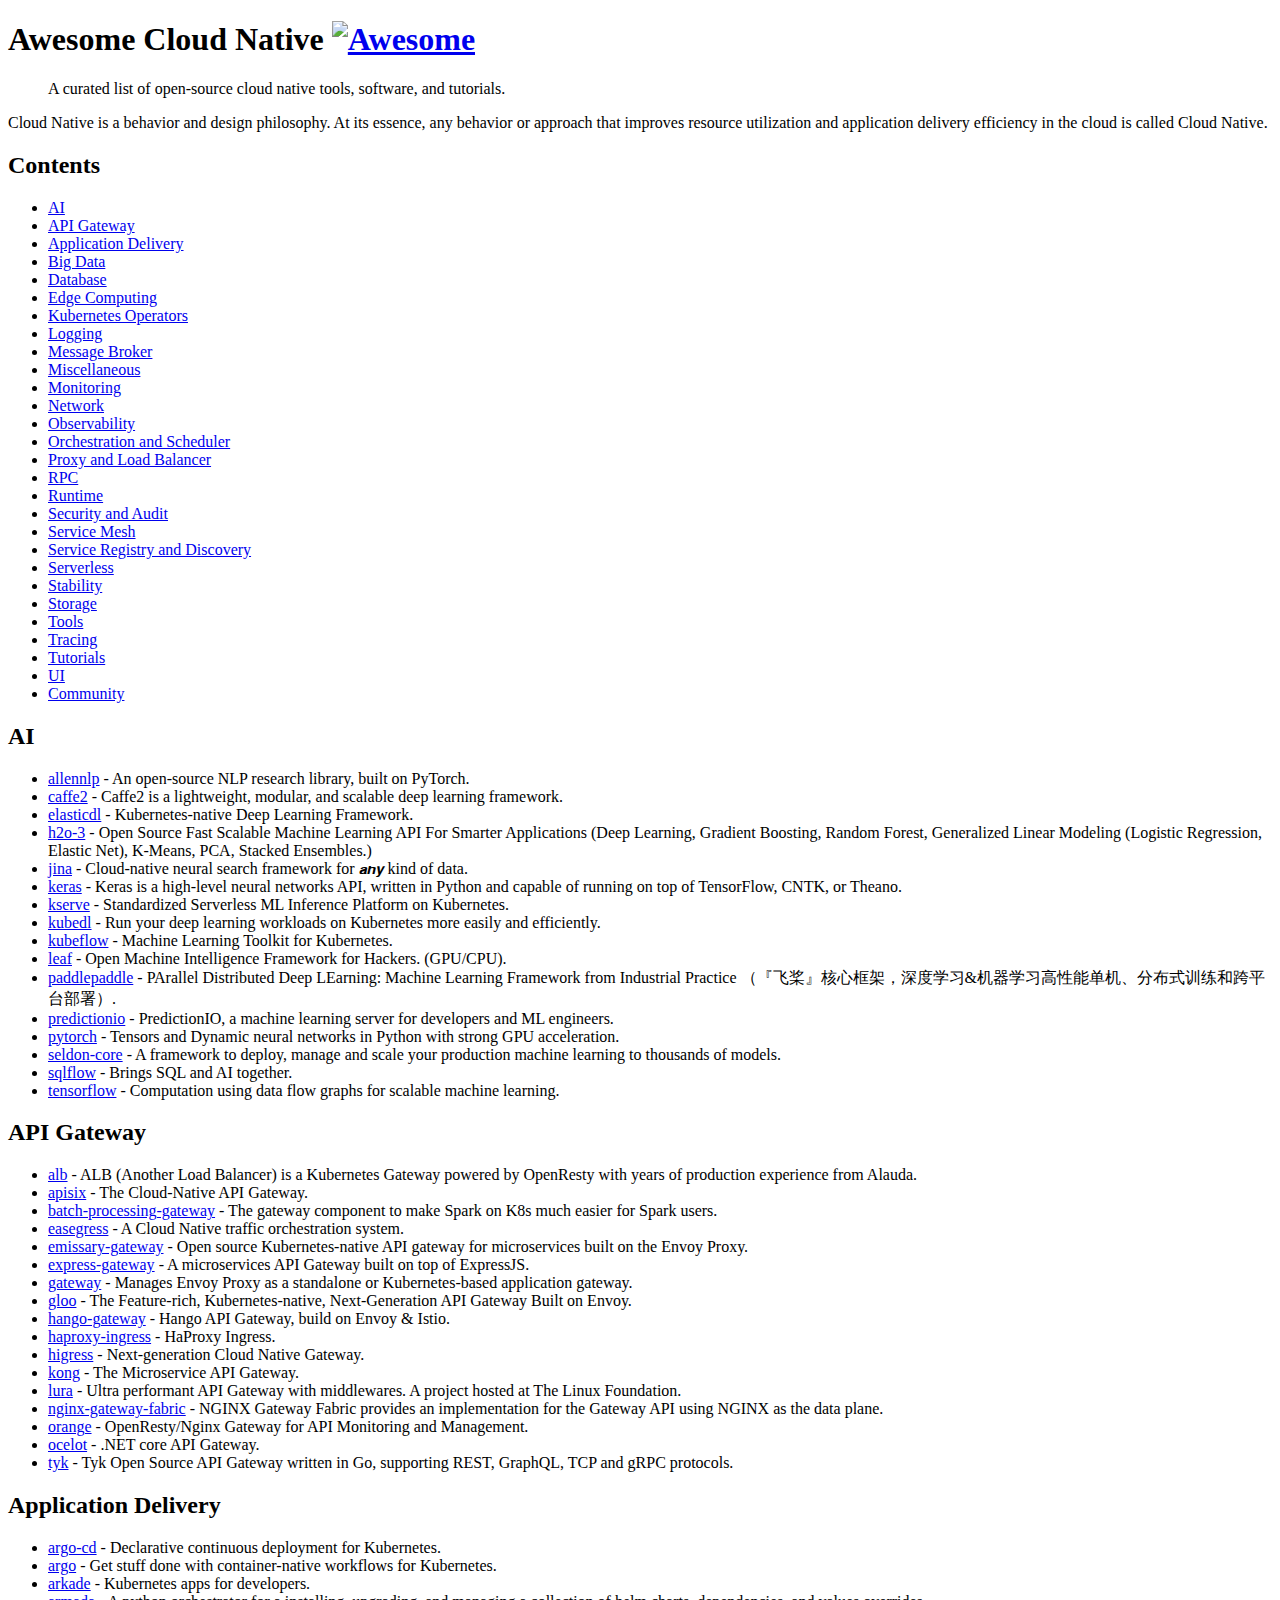
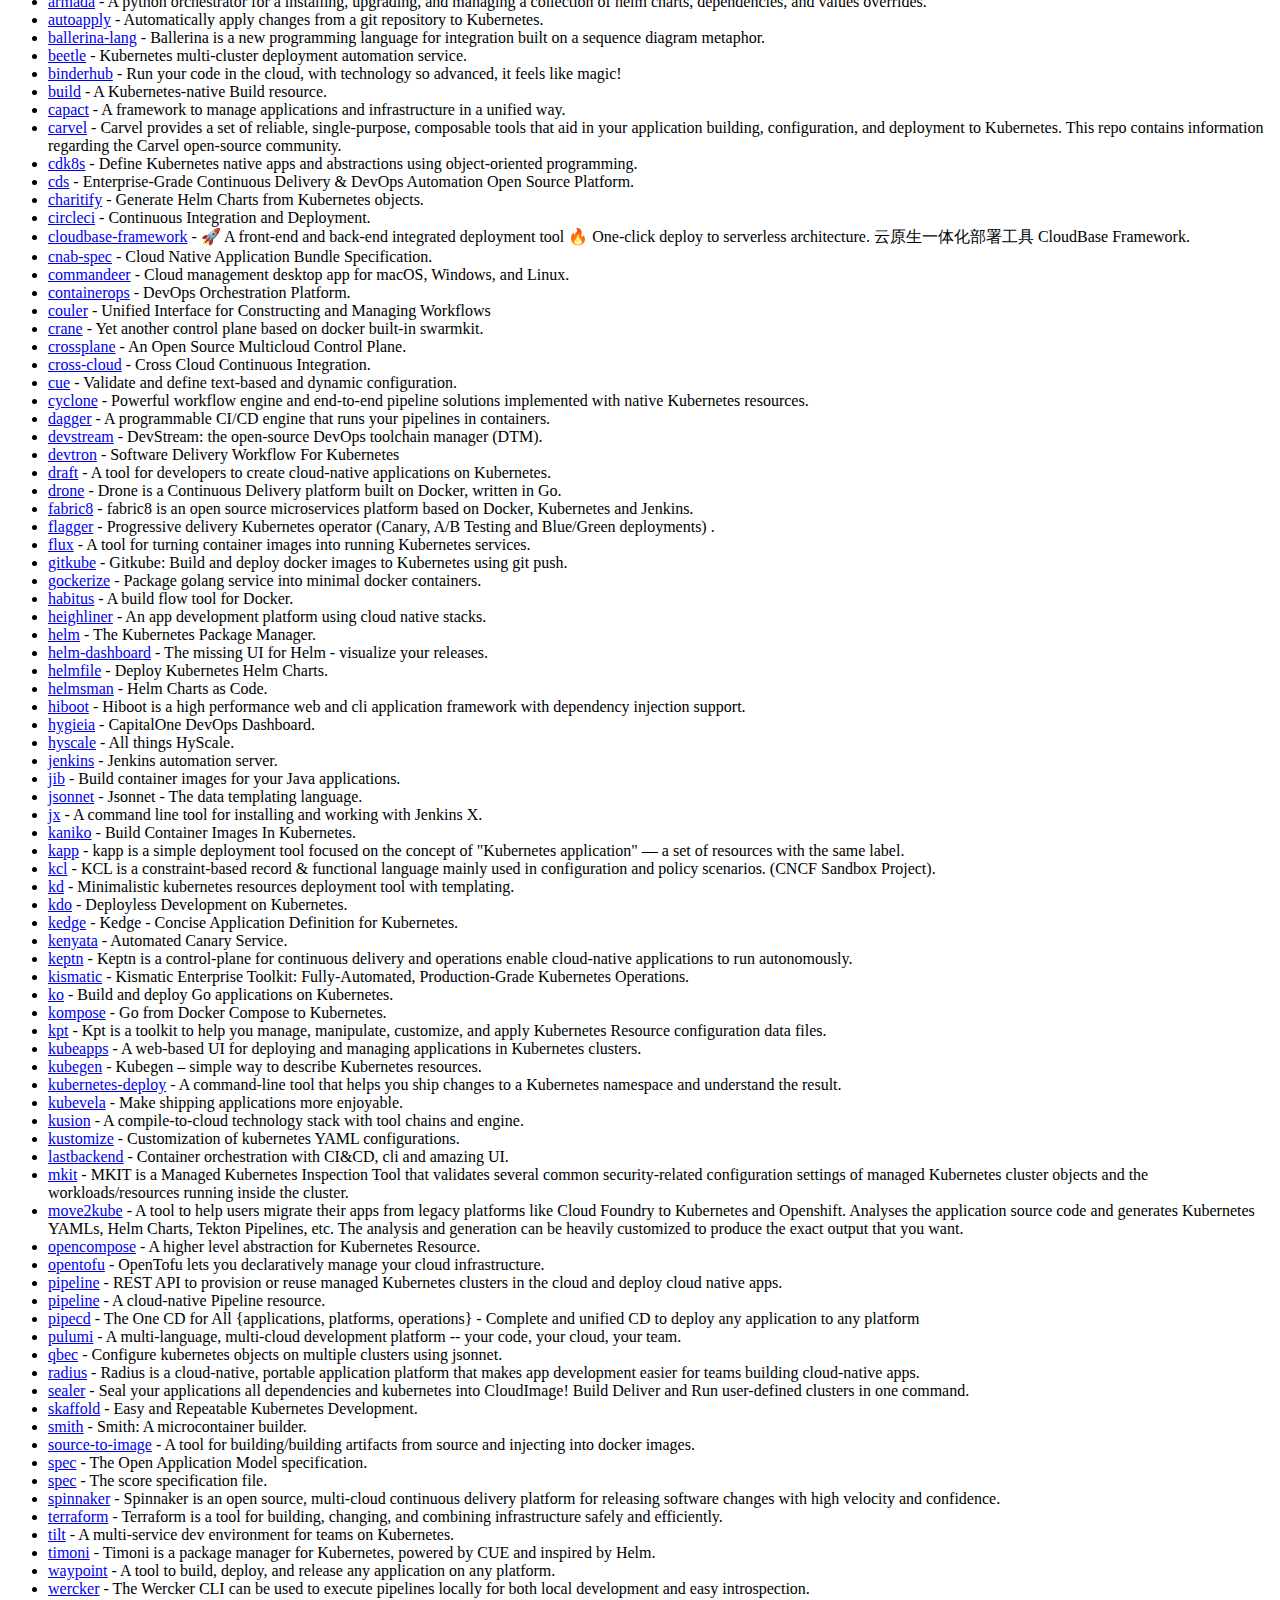
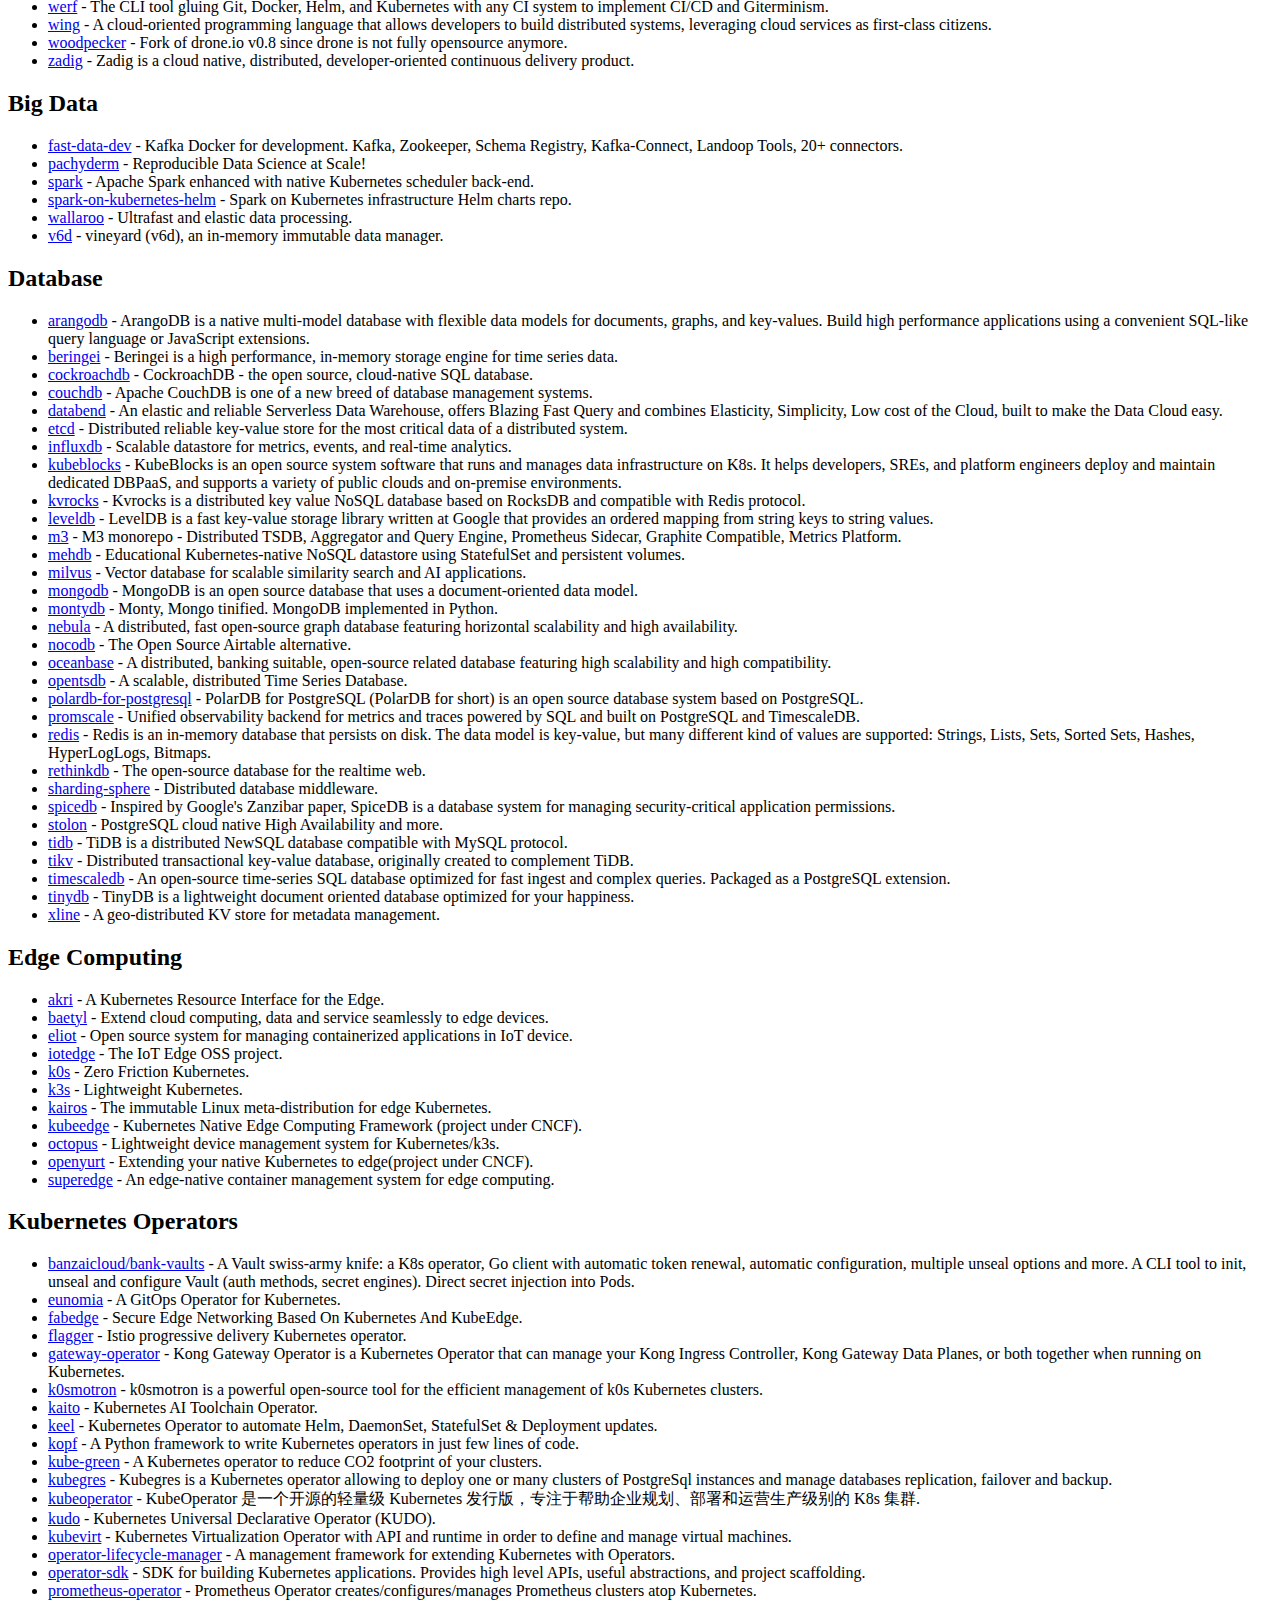
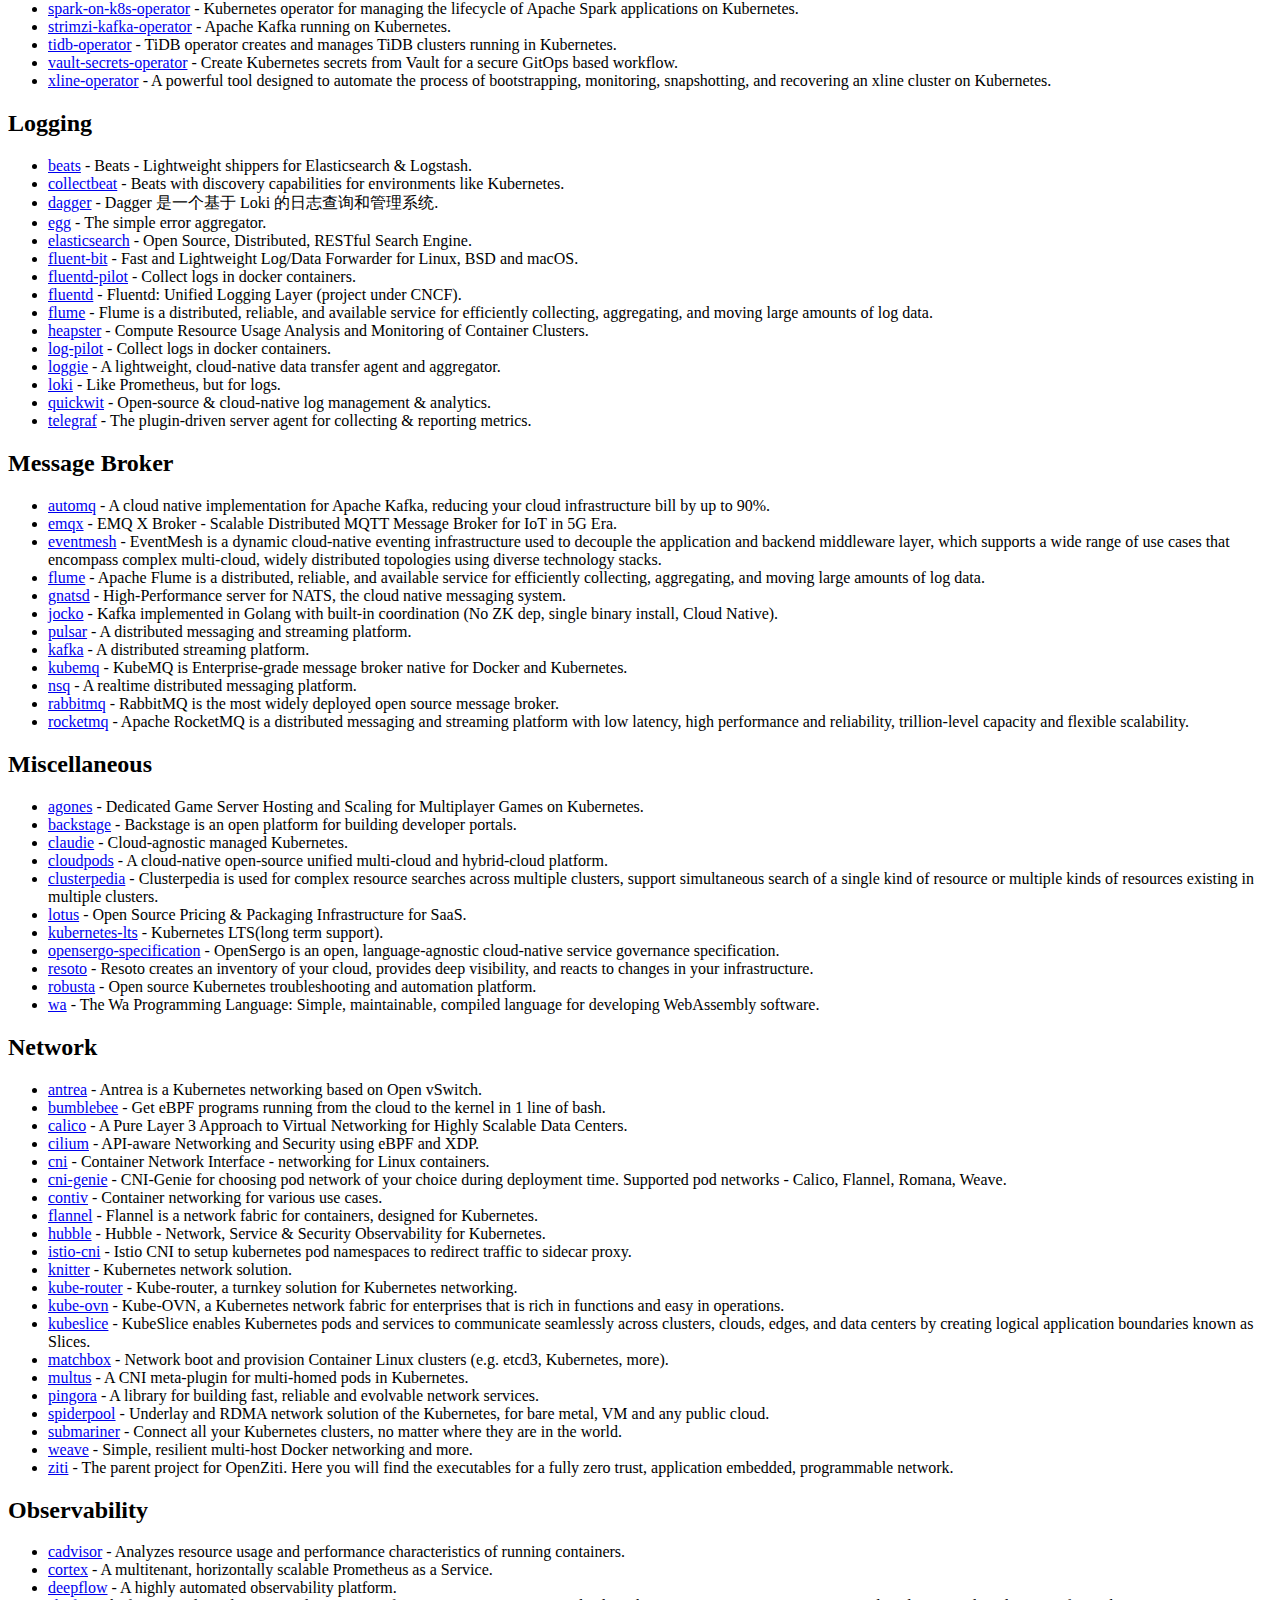
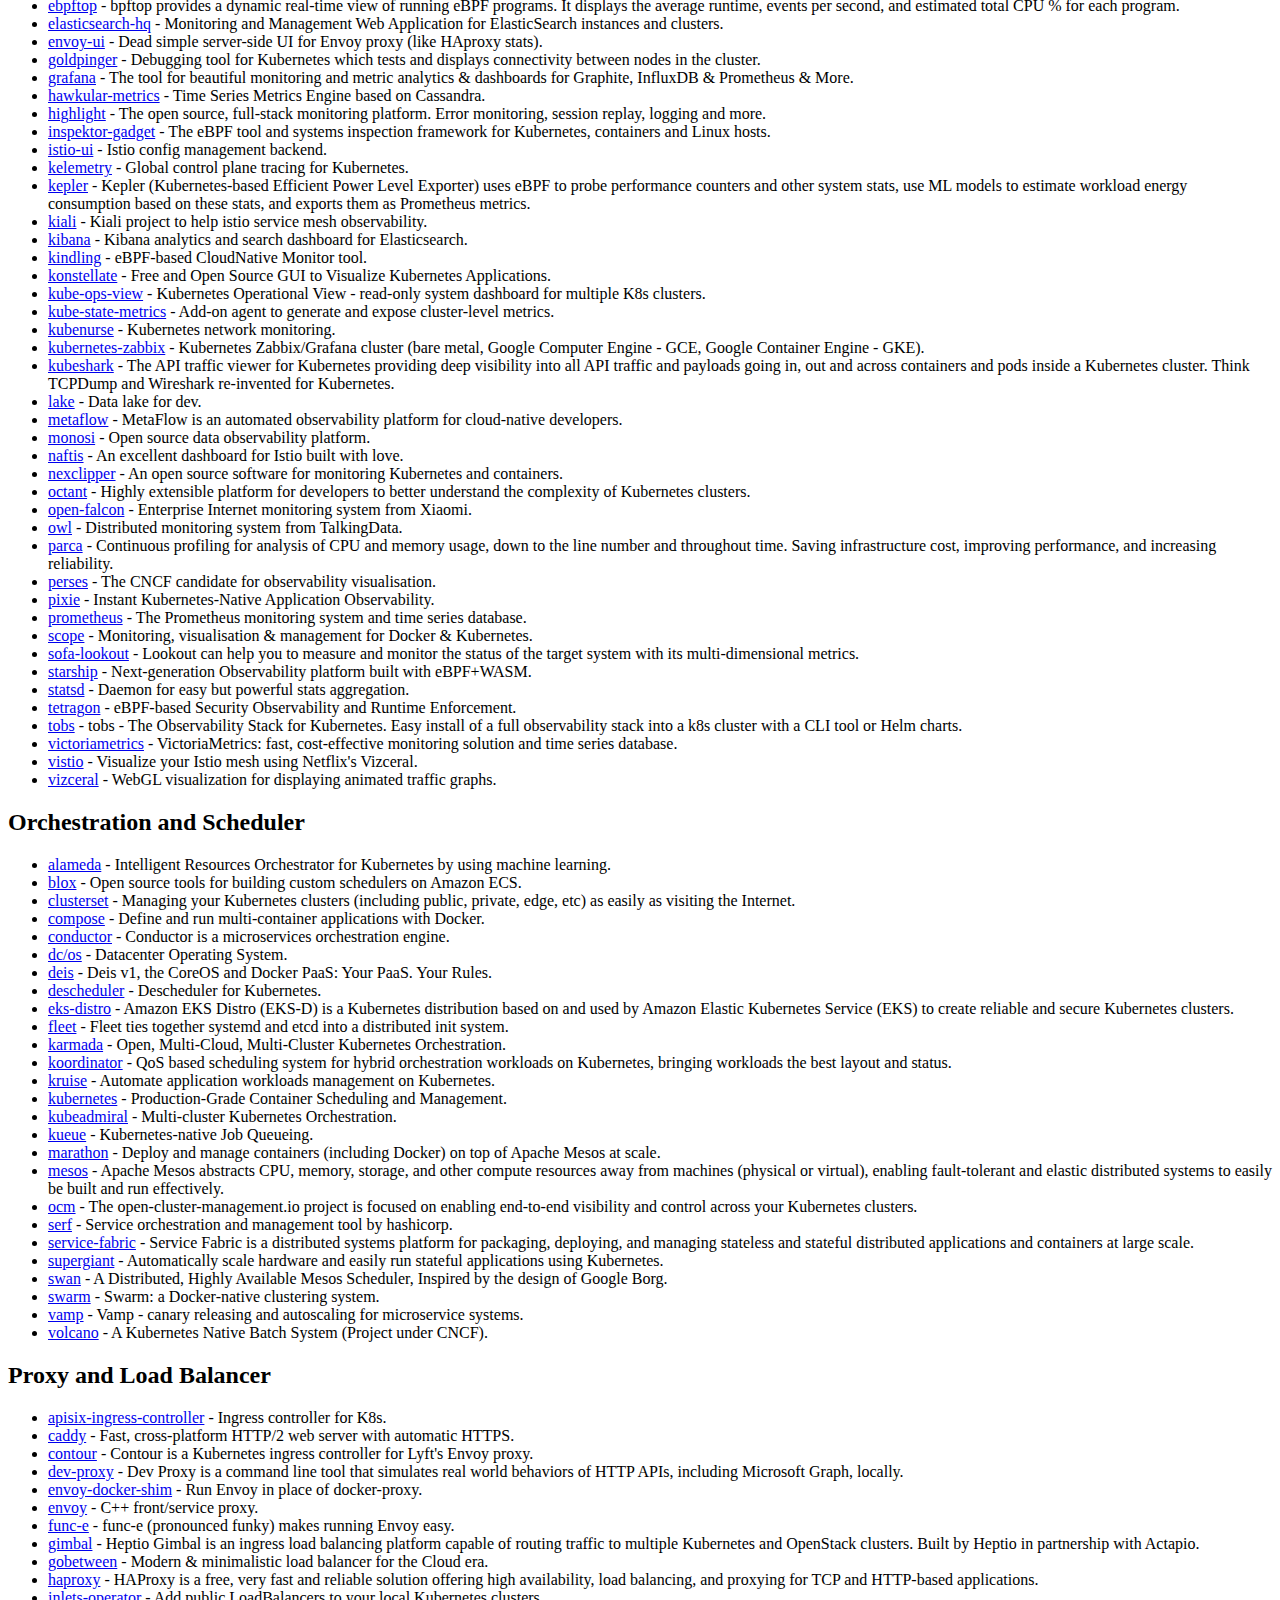
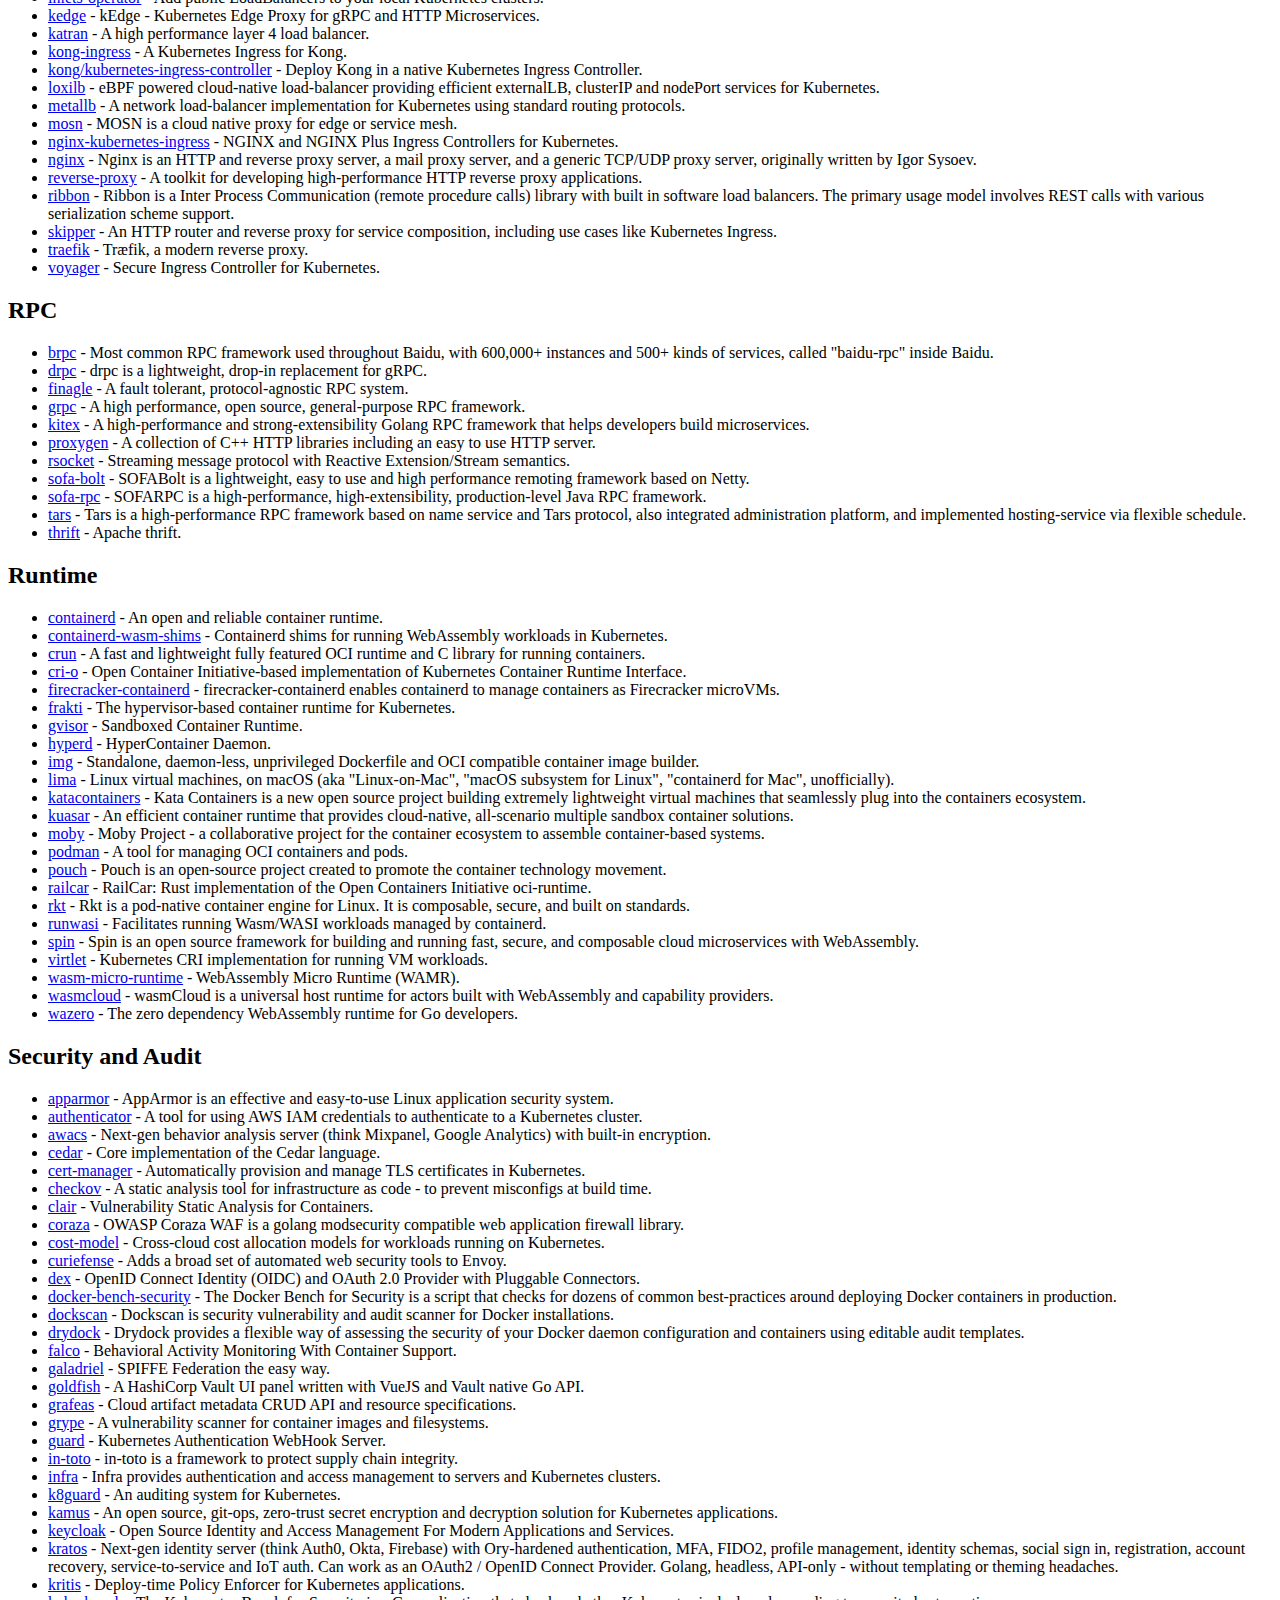
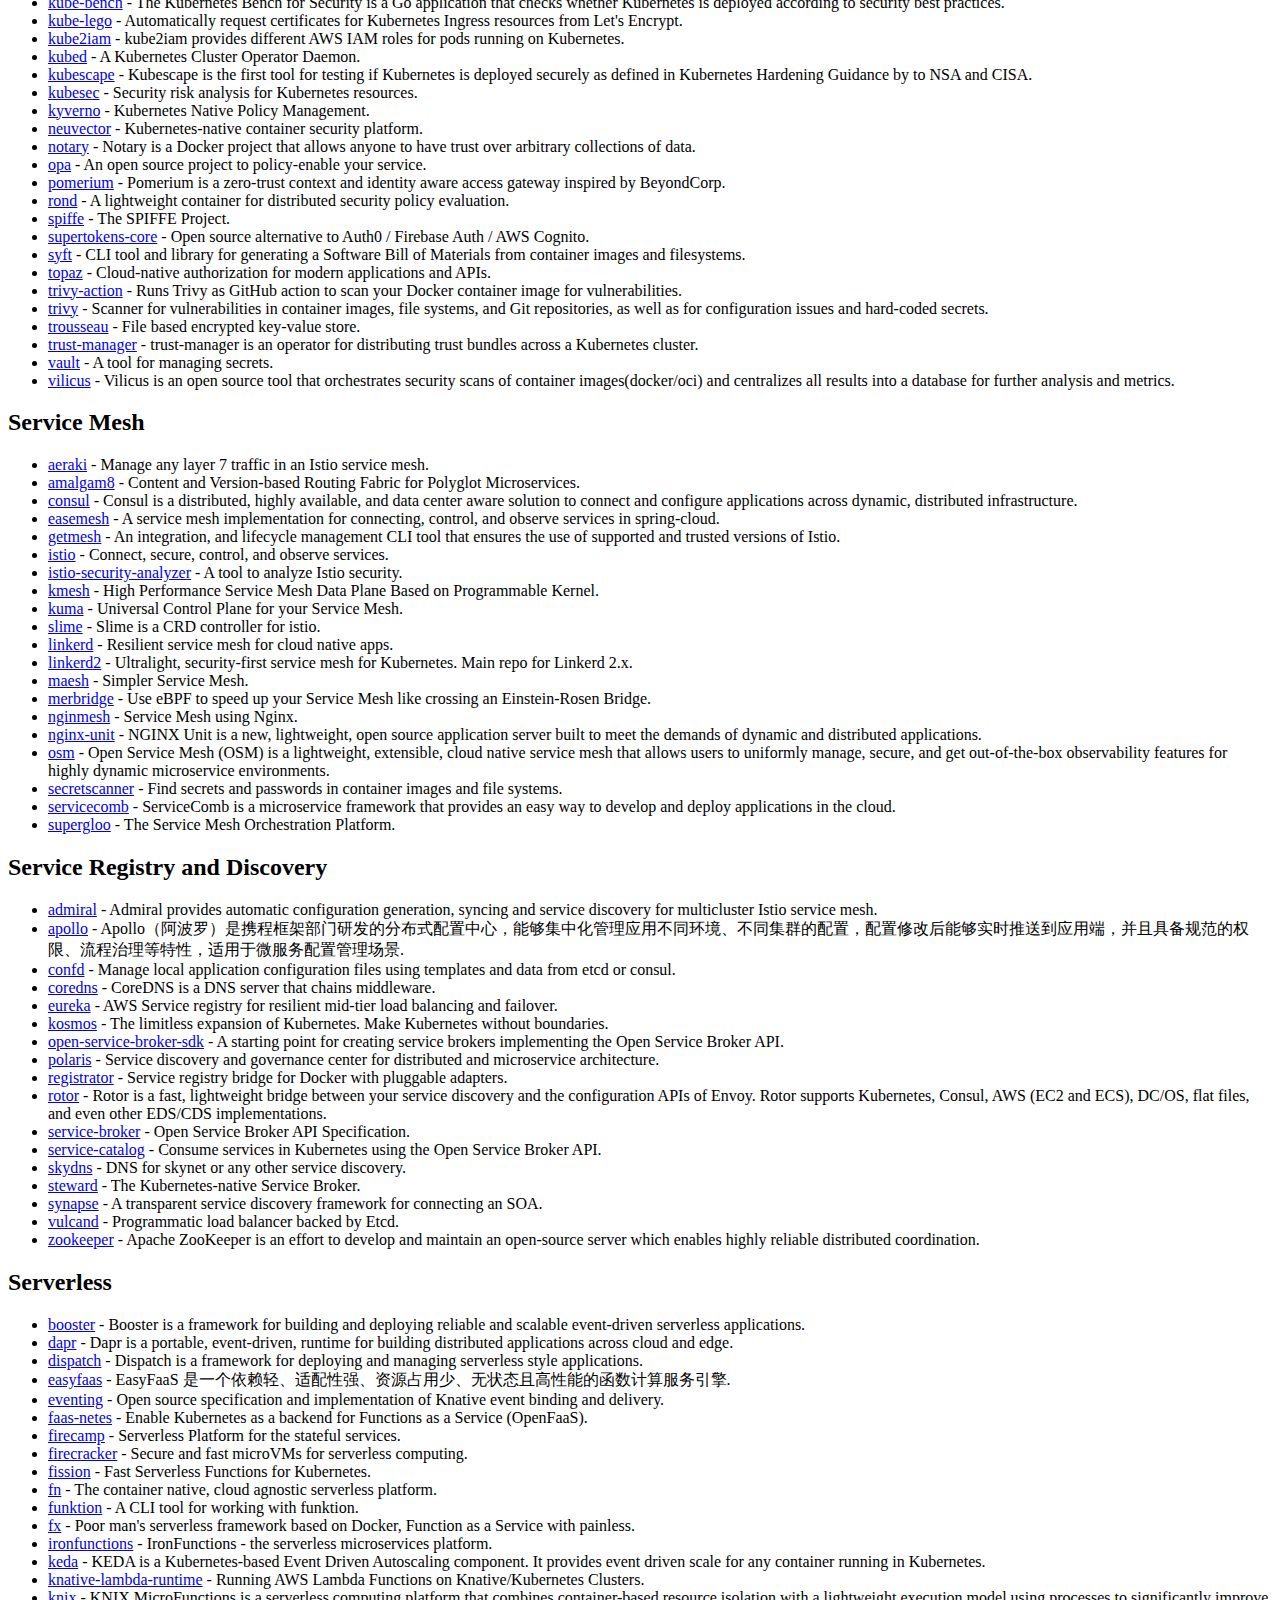
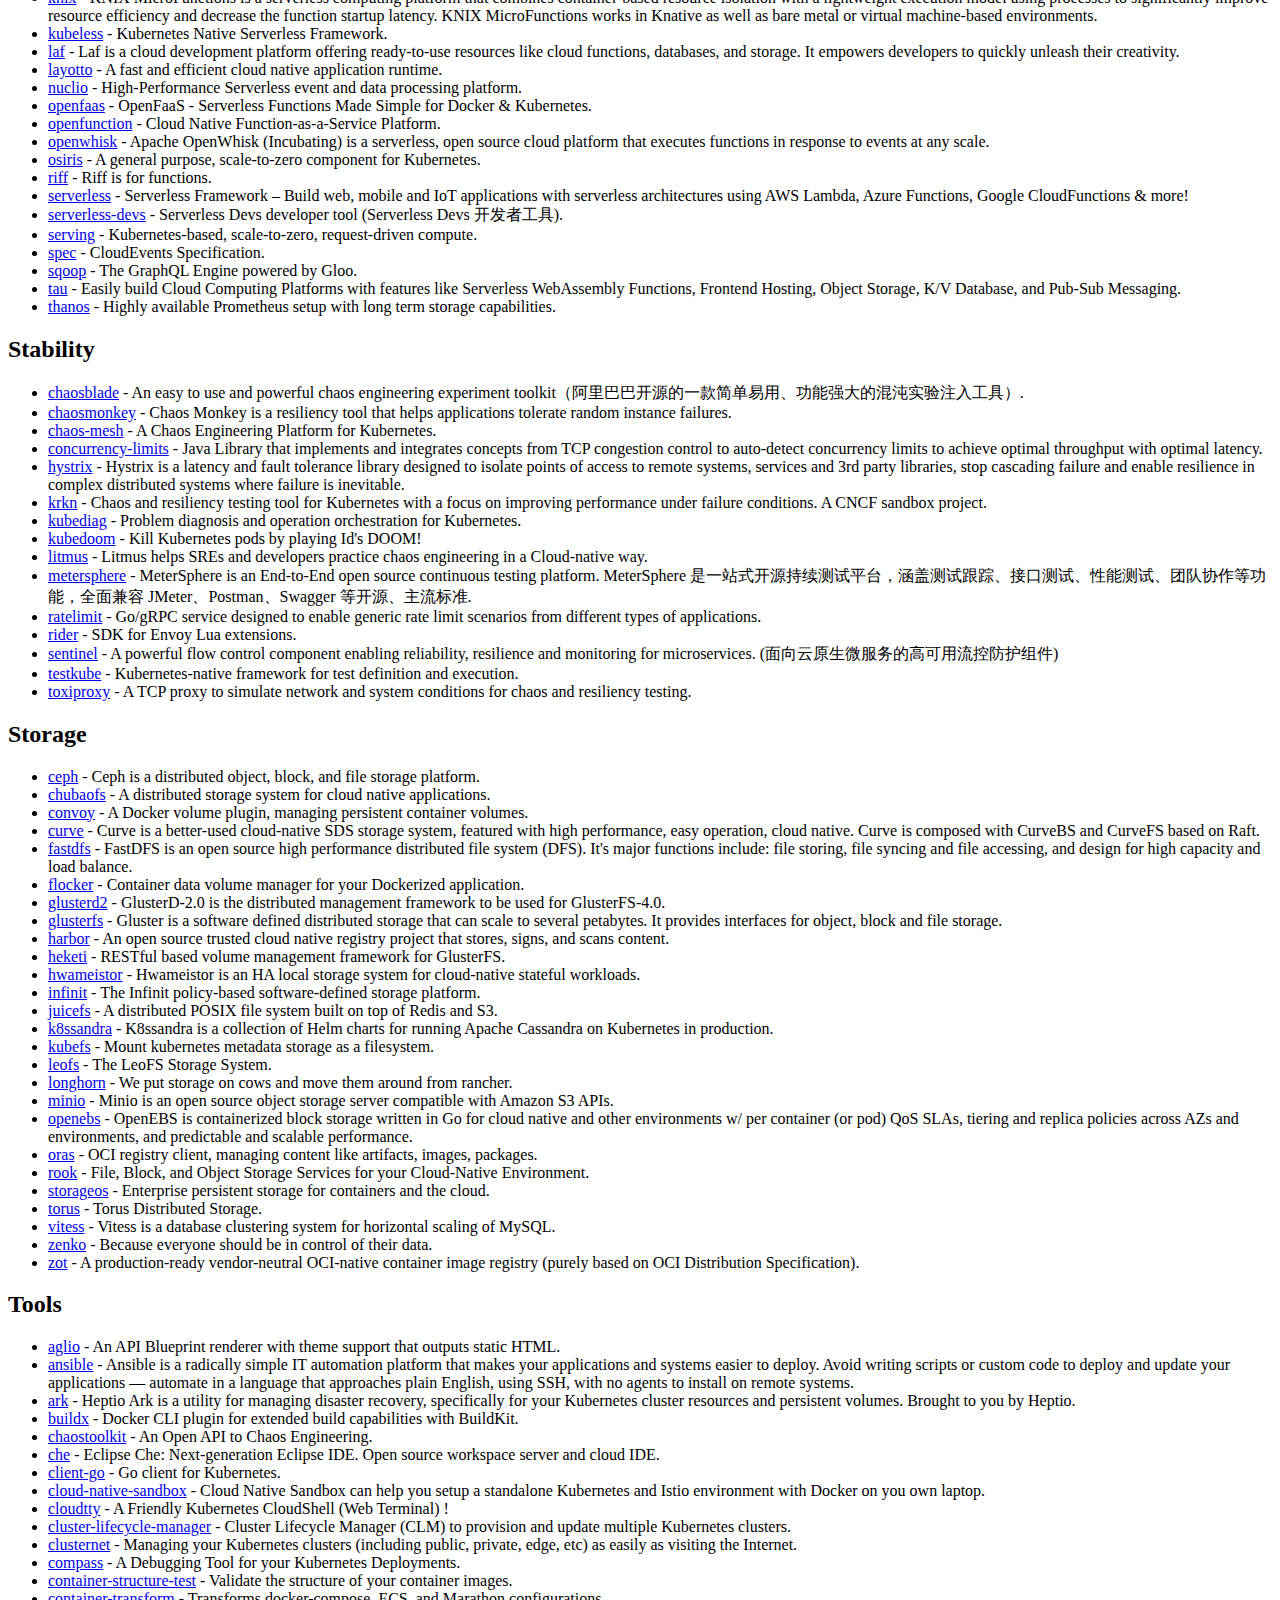
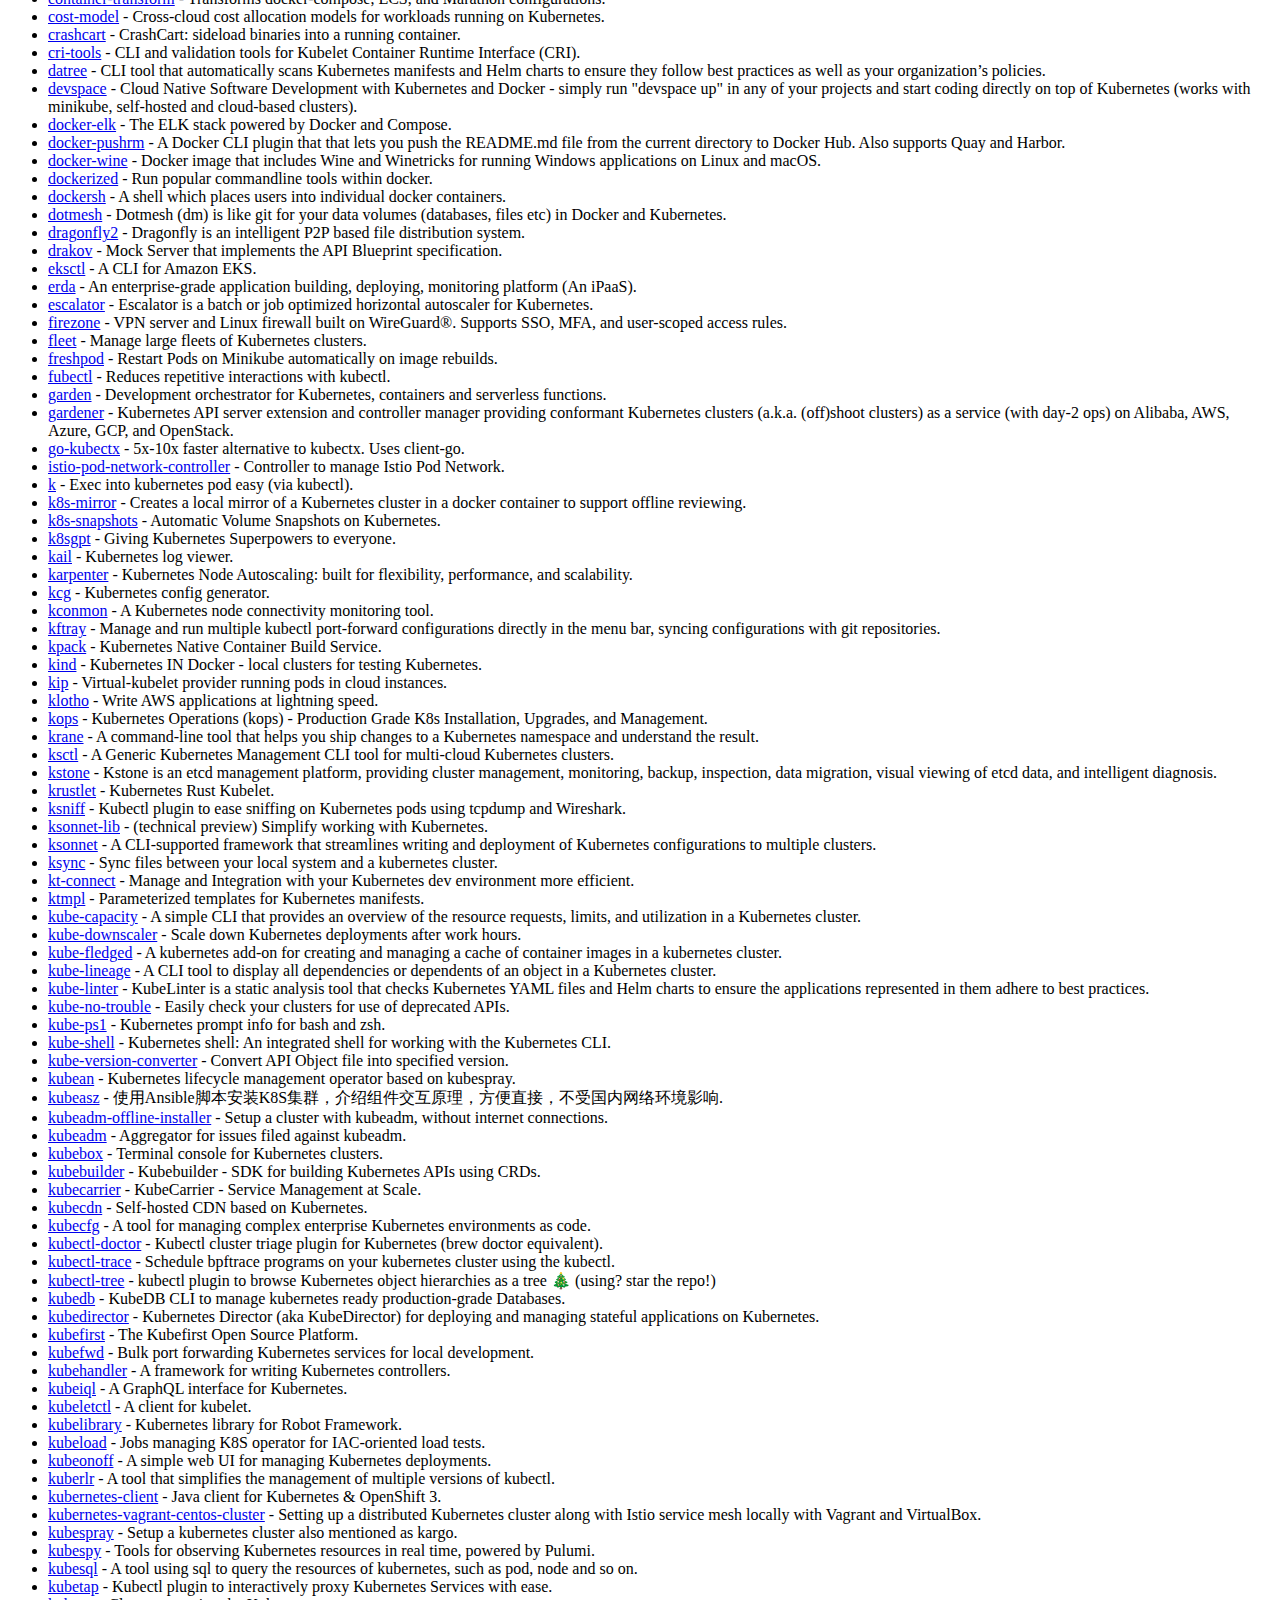
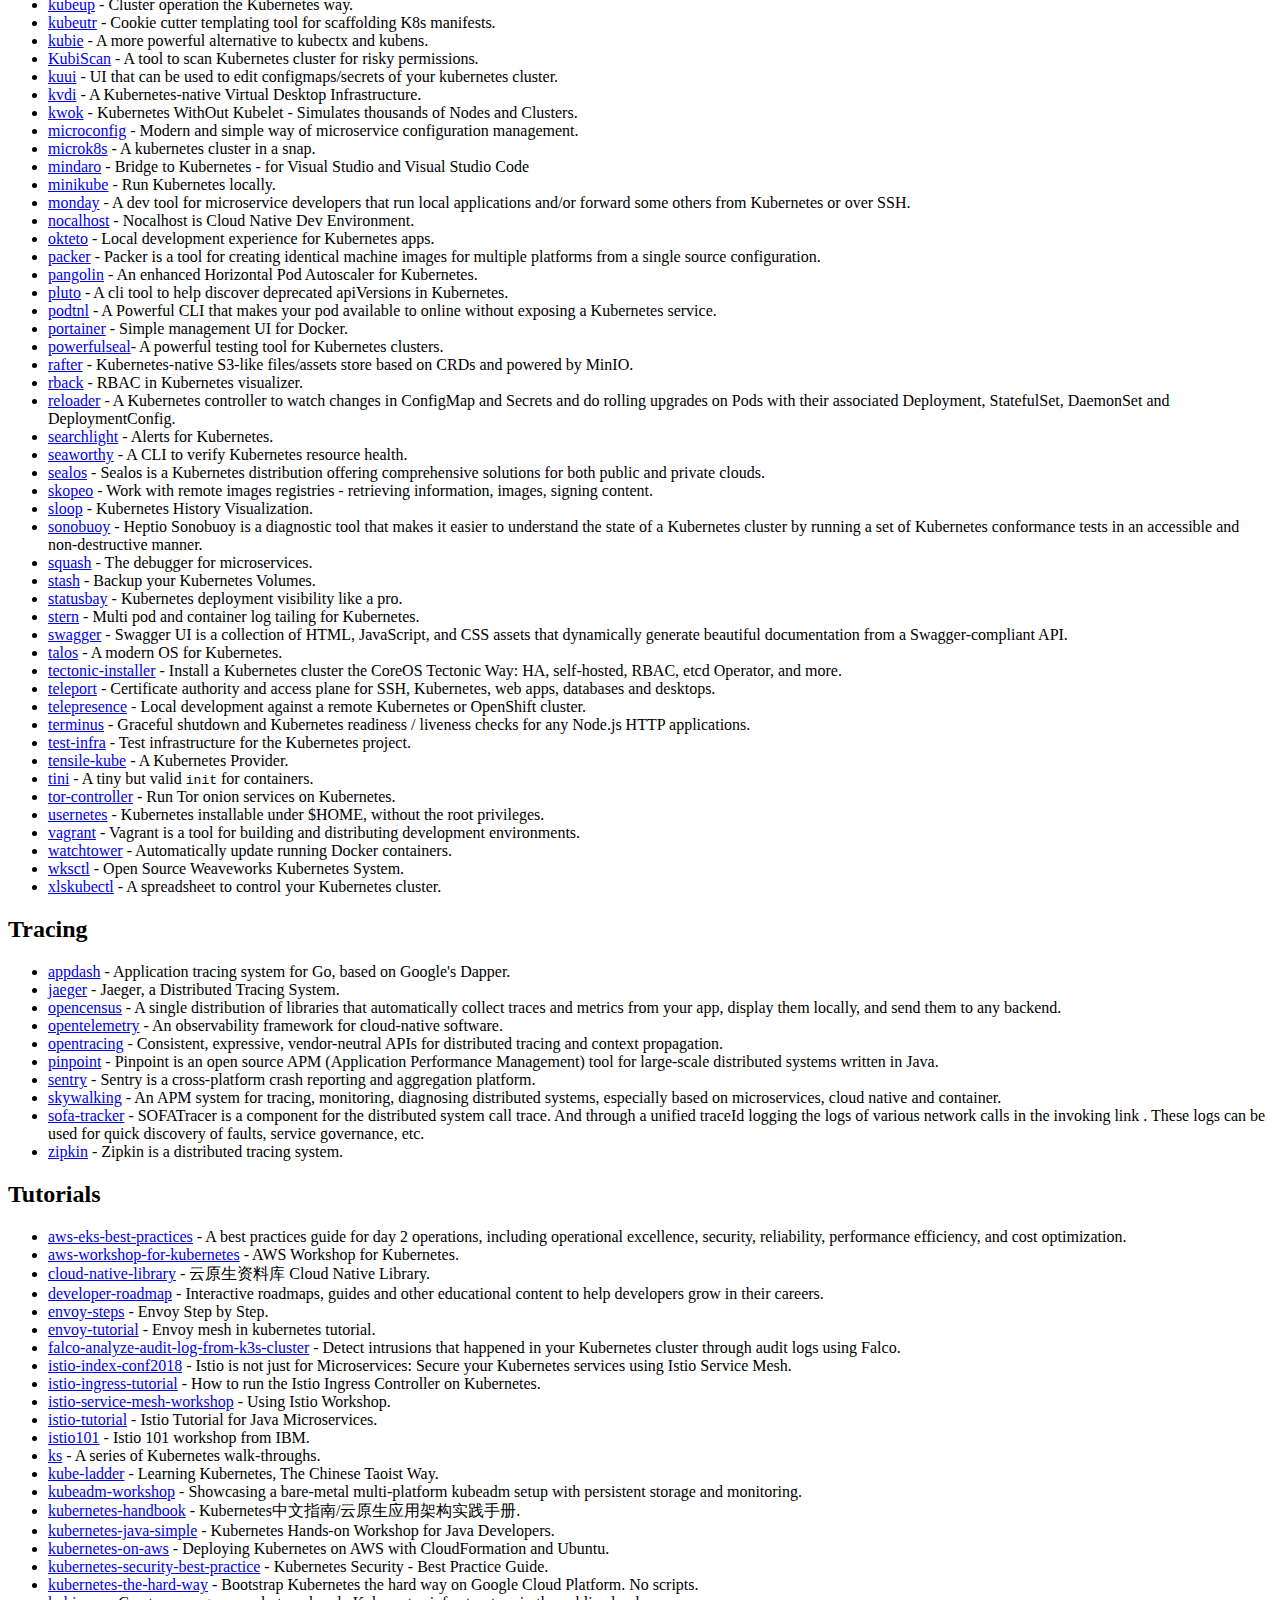
==== commit 9803e99c: "Update link for kopf" ====
--- a/tmpl/index.html
+++ b/tmpl/index.html
@@ -21,16 +21,9 @@
 
 <blockquote>
 <p>A curated list of open-source cloud native tools, software, and tutorials.</p>
-
-<p>云原生开源工具、软件、教程大全。</p>
 </blockquote>
 
 <p>Cloud Native is a behavior and design philosophy. At its essence, any behavior or approach that improves resource utilization and application delivery efficiency in the cloud is called Cloud Native.</p>
-
-<ul>
-<li><a href="https://cloudnative.to" rel="nofollow">Join the Cloud Native Community (China)</a></li>
-<li><a href="https://cloudnative.to/community/join/" rel="nofollow">加入云原生社区</a></li>
-</ul>
 <h2><a name="contents" class="anchor" href="#contents" rel="nofollow" aria-hidden="true"><span class="octicon octicon-link"></span></a>
 Contents</h2>
 
@@ -49,7 +42,7 @@
 <li><a href="#network" rel="nofollow">Network</a></li>
 <li><a href="#observability" rel="nofollow">Observability</a></li>
 <li><a href="#orchestration-and-scheduler" rel="nofollow">Orchestration and Scheduler</a></li>
-<li><a href="#proxy" rel="nofollow">Proxy</a></li>
+<li><a href="#proxy-and-load-balancer" rel="nofollow">Proxy and Load Balancer</a></li>
 <li><a href="#rpc" rel="nofollow">RPC</a></li>
 <li><a href="#runtime" rel="nofollow">Runtime</a></li>
 <li><a href="#security-and-audit" rel="nofollow">Security and Audit</a></li>
@@ -201,6 +194,7 @@
 <li><a href="https://github.com/hashicorp/waypoint" rel="nofollow">waypoint</a> - A tool to build, deploy, and release any application on any platform.</li>
 <li><a href="https://github.com/wercker/wercker" rel="nofollow">wercker</a> - The Wercker CLI can be used to execute pipelines locally for both local development and easy introspection.</li>
 <li><a href="https://github.com/werf/werf" rel="nofollow">werf</a> - The CLI tool gluing Git, Docker, Helm, and Kubernetes with any CI system to implement CI/CD and Giterminism.</li>
+<li><a href="https://github.com/winglang/wing" rel="nofollow">wing</a> - A cloud-oriented programming language that allows developers to build distributed systems, leveraging cloud services as first-class citizens.</li>
 <li><a href="https://github.com/laszlocph/woodpecker" rel="nofollow">woodpecker</a> - Fork of drone.io v0.8 since drone is not fully opensource anymore.</li>
 <li><a href="https://github.com/koderover/zadig" rel="nofollow">zadig</a> - Zadig is a cloud native, distributed, developer-oriented continuous delivery product.</li>
 </ul>
@@ -275,8 +269,11 @@
 <li><a href="https://github.com/KohlsTechnology/eunomia" rel="nofollow">eunomia</a> - A GitOps Operator for Kubernetes.</li>
 <li><a href="https://github.com/FabEdge/fabedge" rel="nofollow">fabedge</a> - Secure Edge Networking Based On Kubernetes And KubeEdge.</li>
 <li><a href="https://github.com/weaveworks/flagger" rel="nofollow">flagger</a> - Istio progressive delivery Kubernetes operator.</li>
+<li><a href="https://github.com/kong/gateway-operator" rel="nofollow">gateway-operator</a> - Kong Gateway Operator is a Kubernetes Operator that can manage your Kong Ingress Controller, Kong Gateway Data Planes, or both together when running on Kubernetes.</li>
+<li><a href="https://github.com/k0sproject/k0smotron" rel="nofollow">k0smotron</a> - k0smotron is a powerful open-source tool for the efficient management of k0s Kubernetes clusters.</li>
+<li><a href="https://github.com/Azure/kaito" rel="nofollow">kaito</a> - Kubernetes AI Toolchain Operator.</li>
 <li><a href="https://github.com/keel-hq/keel" rel="nofollow">keel</a> - Kubernetes Operator to automate Helm, DaemonSet, StatefulSet &amp; Deployment updates.</li>
-<li><a href="https://github.com/zalando-incubator/kopf" rel="nofollow">kopf</a> - A Python framework to write Kubernetes operators in just few lines of code.</li>
+<li><a href="https://github.com/nolar/kopf" rel="nofollow">kopf</a> - A Python framework to write Kubernetes operators in just few lines of code.</li>
 <li><a href="https://github.com/kube-green/kube-green" rel="nofollow">kube-green</a> - A Kubernetes operator to reduce CO2 footprint of your clusters.</li>
 <li><a href="https://github.com/reactive-tech/kubegres" rel="nofollow">kubegres</a> - Kubegres is a Kubernetes operator allowing to deploy one or many clusters of PostgreSql instances and manage databases replication, failover and backup.</li>
 <li><a href="https://github.com/KubeOperator/KubeOperator" rel="nofollow">kubeoperator</a> - KubeOperator 是一个开源的轻量级 Kubernetes 发行版，专注于帮助企业规划、部署和运营生产级别的 K8s 集群.</li>
@@ -315,6 +312,7 @@
 Message Broker</h2>
 
 <ul>
+<li><a href="https://github.com/AutoMQ/automq" rel="nofollow">automq</a> - A cloud native implementation for Apache Kafka, reducing your cloud infrastructure bill by up to 90%.</li>
 <li><a href="https://github.com/emqx/emqx" rel="nofollow">emqx</a> - EMQ X Broker - Scalable Distributed MQTT Message Broker for IoT in 5G Era.</li>
 <li><a href="https://github.com/WeBankFinTech/EventMesh" rel="nofollow">eventmesh</a> - EventMesh is a dynamic cloud-native eventing infrastructure used to decouple the application and backend middleware layer, which supports a wide range of use cases that encompass complex multi-cloud, widely distributed topologies using diverse technology stacks.</li>
 <li><a href="https://github.com/apache/flume" rel="nofollow">flume</a> - Apache Flume is a distributed, reliable, and available service for efficiently collecting, aggregating, and moving large amounts of log data.</li>
@@ -360,7 +358,11 @@
 <li><a href="https://github.com/ZTE/Knitter" rel="nofollow">knitter</a> - Kubernetes network solution.</li>
 <li><a href="https://github.com/cloudnativelabs/kube-router" rel="nofollow">kube-router</a> - Kube-router, a turnkey solution for Kubernetes networking.</li>
 <li><a href="https://github.com/alauda/kube-ovn" rel="nofollow">kube-ovn</a> - Kube-OVN, a Kubernetes network fabric for enterprises that is rich in functions and easy in operations.</li>
+<li><a href="https://github.com/kubeslice/kubeslice" rel="nofollow">kubeslice</a> - KubeSlice enables Kubernetes pods and services to communicate seamlessly across clusters, clouds, edges, and data centers by creating logical application boundaries known as Slices.</li>
 <li><a href="https://github.com/poseidon/matchbox" rel="nofollow">matchbox</a> - Network boot and provision Container Linux clusters (e.g. etcd3, Kubernetes, more).</li>
+<li><a href="https://github.com/k8snetworkplumbingwg/multus-cni" rel="nofollow">multus</a> - A CNI meta-plugin for multi-homed pods in Kubernetes.</li>
+<li><a href="https://github.com/cloudflare/pingora" rel="nofollow">pingora</a> - A library for building fast, reliable and evolvable network services.</li>
+<li><a href="https://github.com/spidernet-io/spiderpool" rel="nofollow">spiderpool</a> - Underlay and RDMA network solution of the Kubernetes, for bare metal, VM and any public cloud.</li>
 <li><a href="https://github.com/submariner-io/submariner" rel="nofollow">submariner</a> - Connect all your Kubernetes clusters, no matter where they are in the world.</li>
 <li><a href="https://github.com/weaveworks/weave" rel="nofollow">weave</a> - Simple, resilient multi-host Docker networking and more.</li>
 <li><a href="https://github.com/openziti/ziti" rel="nofollow">ziti</a> - The parent project for OpenZiti. Here you will find the executables for a fully zero trust, application embedded, programmable network.</li>
@@ -445,13 +447,14 @@
 <li><a href="https://github.com/magneticio/vamp" rel="nofollow">vamp</a> - Vamp - canary releasing and autoscaling for microservice systems.</li>
 <li><a href="https://github.com/volcano-sh/volcano" rel="nofollow">volcano</a> - A Kubernetes Native Batch System (Project under CNCF).</li>
 </ul>
-<h2><a name="proxy" class="anchor" href="#proxy" rel="nofollow" aria-hidden="true"><span class="octicon octicon-link"></span></a>
-Proxy</h2>
+<h2><a name="proxy-and-load-balancer" class="anchor" href="#proxy-and-load-balancer" rel="nofollow" aria-hidden="true"><span class="octicon octicon-link"></span></a>
+Proxy and Load Balancer</h2>
 
 <ul>
 <li><a href="https://github.com/apache/apisix-ingress-controller" rel="nofollow">apisix-ingress-controller</a> - Ingress controller for K8s.</li>
 <li><a href="https://github.com/caddyserver/caddy" rel="nofollow">caddy</a> - Fast, cross-platform HTTP/2 web server with automatic HTTPS.</li>
 <li><a href="https://github.com/projectcontour/contour" rel="nofollow">contour</a> - Contour is a Kubernetes ingress controller for Lyft&#39;s Envoy proxy.</li>
+<li><a href="https://github.com/microsoft/dev-proxy" rel="nofollow">dev-proxy</a> - Dev Proxy is a command line tool that simulates real world behaviors of HTTP APIs, including Microsoft Graph, locally.</li>
 <li><a href="https://github.com/Nitro/envoy-docker-shim" rel="nofollow">envoy-docker-shim</a> - Run Envoy in place of docker-proxy.</li>
 <li><a href="https://github.com/envoyproxy/envoy" rel="nofollow">envoy</a> - C++ front/service proxy.</li>
 <li><a href="https://github.com/tetratelabs/func-e" rel="nofollow">func-e</a> - func-e (pronounced funky) makes running Envoy easy.</li>
@@ -463,6 +466,7 @@
 <li><a href="https://github.com/facebookincubator/katran" rel="nofollow">katran</a> - A high performance layer 4 load balancer.</li>
 <li><a href="https://github.com/koli/kong-ingress" rel="nofollow">kong-ingress</a> - A Kubernetes Ingress for Kong.</li>
 <li><a href="https://github.com/Kong/kubernetes-ingress-controller" rel="nofollow">kong/kubernetes-ingress-controller</a> - Deploy Kong in a native Kubernetes Ingress Controller.</li>
+<li><a href="https://github.com/loxilb-io/loxilb" rel="nofollow">loxilb</a> - eBPF powered cloud-native load-balancer providing efficient externalLB, clusterIP and nodePort services for Kubernetes.</li>
 <li><a href="https://github.com/metallb/metallb" rel="nofollow">metallb</a> - A network load-balancer implementation for Kubernetes using standard routing protocols.</li>
 <li><a href="https://github.com/mosn/mosn" rel="nofollow">mosn</a> - MOSN is a cloud native proxy for edge or service mesh.</li>
 <li><a href="https://github.com/nginxinc/kubernetes-ingress" rel="nofollow">nginx-kubernetes-ingress</a> - NGINX and NGINX Plus Ingress Controllers for Kubernetes.</li>
@@ -528,6 +532,7 @@
 <li><a href="https://github.com/jetstack/cert-manager" rel="nofollow">cert-manager</a> - Automatically provision and manage TLS certificates in Kubernetes.</li>
 <li><a href="https://github.com/bridgecrewio/checkov/" rel="nofollow">checkov</a> - A static analysis tool for infrastructure as code - to prevent misconfigs at build time.</li>
 <li><a href="https://github.com/quay/clair" rel="nofollow">clair</a> - Vulnerability Static Analysis for Containers.</li>
+<li><a href="https://github.com/corazawaf/coraza" rel="nofollow">coraza</a> - OWASP Coraza WAF is a golang modsecurity compatible web application firewall library.</li>
 <li><a href="https://github.com/kubecost/cost-model" rel="nofollow">cost-model</a> - Cross-cloud cost allocation models for workloads running on Kubernetes.</li>
 <li><a href="https://github.com/curiefense/curiefense" rel="nofollow">curiefense</a> - Adds a broad set of automated web security tools to Envoy.</li>
 <li><a href="https://github.com/dexidp/dex" rel="nofollow">dex</a> - OpenID Connect Identity (OIDC) and OAuth 2.0 Provider with Pluggable Connectors.</li>
@@ -581,6 +586,7 @@
 <li><a href="https://github.com/tetratelabs/getmesh" rel="nofollow">getmesh</a> - An integration, and lifecycle management CLI tool that ensures the use of supported and trusted versions of Istio.</li>
 <li><a href="https://github.com/istio/istio" rel="nofollow">istio</a> - Connect, secure, control, and observe services.</li>
 <li><a href="https://github.com/tetratelabs/istio-security-analyzer" rel="nofollow">istio-security-analyzer</a> - A tool to analyze Istio security.</li>
+<li><a href="https://github.com/kmesh-net/kmesh" rel="nofollow">kmesh</a> - High Performance Service Mesh Data Plane Based on Programmable Kernel.</li>
 <li><a href="https://github.com/kumahq/kuma" rel="nofollow">kuma</a> - Universal Control Plane for your Service Mesh.</li>
 <li><a href="https://github.com/slime-io/slime" rel="nofollow">slime</a> - Slime is a CRD controller for istio.</li>
 <li><a href="https://github.com/linkerd/linkerd" rel="nofollow">linkerd</a> - Resilient service mesh for cloud native apps.</li>
@@ -603,6 +609,7 @@
 <li><a href="https://github.com/kelseyhightower/confd" rel="nofollow">confd</a> - Manage local application configuration files using templates and data from etcd or consul.</li>
 <li><a href="https://github.com/coredns/coredns" rel="nofollow">coredns</a> - CoreDNS is a DNS server that chains middleware.</li>
 <li><a href="https://github.com/Netflix/eureka" rel="nofollow">eureka</a> - AWS Service registry for resilient mid-tier load balancing and failover.</li>
+<li><a href="https://github.com/kosmos-io/kosmos" rel="nofollow">kosmos</a> - The limitless expansion of Kubernetes. Make Kubernetes without boundaries.</li>
 <li><a href="https://github.com/openshift/open-service-broker-sdk" rel="nofollow">open-service-broker-sdk</a> - A starting point for creating service brokers implementing the Open Service Broker API.</li>
 <li><a href="https://github.com/polarismesh/polaris" rel="nofollow">polaris</a> - Service discovery and governance center for distributed and microservice architecture.</li>
 <li><a href="https://github.com/gliderlabs/registrator" rel="nofollow">registrator</a> - Service registry bridge for Docker with pluggable adapters.</li>
@@ -649,6 +656,7 @@
 <li><a href="https://github.com/knative/serving" rel="nofollow">serving</a> - Kubernetes-based, scale-to-zero, request-driven compute.</li>
 <li><a href="https://github.com/cloudevents/spec" rel="nofollow">spec</a> - CloudEvents Specification.</li>
 <li><a href="https://github.com/solo-io/sqoop" rel="nofollow">sqoop</a> - The GraphQL Engine powered by Gloo.</li>
+<li><a href="https://github.com/taubyte/tau" rel="nofollow">tau</a> - Easily build Cloud Computing Platforms with features like Serverless WebAssembly Functions, Frontend Hosting, Object Storage, K/V Database, and Pub-Sub Messaging.</li>
 <li><a href="https://github.com/thanos-io/thanos" rel="nofollow">thanos</a> - Highly available Prometheus setup with long term storage capabilities.</li>
 </ul>
 <h2><a name="stability" class="anchor" href="#stability" rel="nofollow" aria-hidden="true"><span class="octicon octicon-link"></span></a>
@@ -660,6 +668,7 @@
 <li><a href="https://github.com/chaos-mesh/chaos-mesh" rel="nofollow">chaos-mesh</a> - A Chaos Engineering Platform for Kubernetes.</li>
 <li><a href="https://github.com/Netflix/concurrency-limits" rel="nofollow">concurrency-limits</a> - Java Library that implements and integrates concepts from TCP congestion control to auto-detect concurrency limits to achieve optimal throughput with optimal latency.</li>
 <li><a href="https://github.com/Netflix/Hystrix" rel="nofollow">hystrix</a> - Hystrix is a latency and fault tolerance library designed to isolate points of access to remote systems, services and 3rd party libraries, stop cascading failure and enable resilience in complex distributed systems where failure is inevitable.</li>
+<li><a href="https://github.com/krkn-chaos/krkn" rel="nofollow">krkn</a> - Chaos and resiliency testing tool for Kubernetes with a focus on improving performance under failure conditions. A CNCF sandbox project.</li>
 <li><a href="https://github.com/kubediag/kubediag" rel="nofollow">kubediag</a> - Problem diagnosis and operation orchestration for Kubernetes.</li>
 <li><a href="https://github.com/storax/kubedoom" rel="nofollow">kubedoom</a> - Kill Kubernetes pods by playing Id&#39;s DOOM!</li>
 <li><a href="https://github.com/litmuschaos/litmus" rel="nofollow">litmus</a> - Litmus helps SREs and developers practice chaos engineering in a Cloud-native way.</li>
@@ -751,6 +760,7 @@
 <li><a href="https://github.com/aws/karpenter" rel="nofollow">karpenter</a> - Kubernetes Node Autoscaling: built for flexibility, performance, and scalability.</li>
 <li><a href="https://github.com/bit-cloner/kcg" rel="nofollow">kcg</a> - Kubernetes config generator.</li>
 <li><a href="https://github.com/Stono/kconmon" rel="nofollow">kconmon</a> - A Kubernetes node connectivity monitoring tool.</li>
+<li><a href="https://github.com/hcavarsan/kftray" rel="nofollow">kftray</a> - Manage and run multiple kubectl port-forward configurations directly in the menu bar, syncing configurations with git repositories.</li>
 <li><a href="https://github.com/pivotal/kpack" rel="nofollow">kpack</a> - Kubernetes Native Container Build Service.</li>
 <li><a href="https://github.com/kubernetes-sigs/kind" rel="nofollow">kind</a> - Kubernetes IN Docker - local clusters for testing Kubernetes.</li>
 <li><a href="https://github.com/elotl/kip" rel="nofollow">kip</a> - Virtual-kubelet provider running pods in cloud instances.</li>
@@ -771,6 +781,7 @@
 <li><a href="https://github.com/senthilrch/kube-fledged" rel="nofollow">kube-fledged</a> - A kubernetes add-on for creating and managing a cache of container images in a kubernetes cluster.</li>
 <li><a href="https://github.com/tohjustin/kube-lineage" rel="nofollow">kube-lineage</a> - A CLI tool to display all dependencies or dependents of an object in a Kubernetes cluster.</li>
 <li><a href="https://github.com/stackrox/kube-linter" rel="nofollow">kube-linter</a> - KubeLinter is a static analysis tool that checks Kubernetes YAML files and Helm charts to ensure the applications represented in them adhere to best practices.</li>
+<li><a href="https://github.com/doitintl/kube-no-trouble" rel="nofollow">kube-no-trouble</a> - Easily check your clusters for use of deprecated APIs.</li>
 <li><a href="https://github.com/jonmosco/kube-ps1" rel="nofollow">kube-ps1</a> - Kubernetes prompt info for bash and zsh.</li>
 <li><a href="https://github.com/cloudnativelabs/kube-shell" rel="nofollow">kube-shell</a> - Kubernetes shell: An integrated shell for working with the Kubernetes CLI.</li>
 <li><a href="https://github.com/fleeto/kube-version-converter" rel="nofollow">kube-version-converter</a> - Convert API Object file into specified version.</li>
@@ -916,19 +927,12 @@
 <li><a href="https://github.com/rancher/rancher" rel="nofollow">rancher</a> - Complete container management platform.</li>
 <li><a href="https://github.com/Qihoo360/wayne" rel="nofollow">wayne</a> - Web UI for Kubernetes multi-clusters.</li>
 </ul>
-<h2><a name="community" class="anchor" href="#community" rel="nofollow" aria-hidden="true"><span class="octicon octicon-link"></span></a>
-Community</h2>
-
-<ul>
-<li><a href="https://cloudnative.to" rel="nofollow">Cloud Native Community (China)</a></li>
-<li><a href="https://www.cncf.io/" rel="nofollow">Cloud Native Computing Foundation</a></li>
-</ul>
 <h2><a name="contribute" class="anchor" href="#contribute" rel="nofollow" aria-hidden="true"><span class="octicon octicon-link"></span></a>
 Contribute</h2>
 
 <p>This website is hosted on GitHub Pages within <a href="https://github.com/rootsongjc/awesome-cloud-native" rel="nofollow">rootsongjc/awesome-cloud-native</a> repository.</p>
 
-<p>Please take a quick gander at the <strong><a href="https://github.com/rootsongjc/awesome-cloud-native/blob/master/CONTRIBUTING.md" rel="nofollow">contribution guidelines</a></strong> first. Thanks to all <strong><a href="https://github.com/rootsongjc/awesome-cloud-native/graphs/contributors" rel="nofollow">contributors</a></strong>, you rock 🤟!</p>
+<p>Please take a quick gander at the <strong><a href="https://github.com/rootsongjc/awesome-cloud-native/blob/main/CONTRIBUTING.md" rel="nofollow">contribution guidelines</a></strong> first. Thanks to all <strong><a href="https://github.com/rootsongjc/awesome-cloud-native/graphs/contributors" rel="nofollow">contributors</a></strong>, you rock 🤟!</p>
 
 	</div>
 
